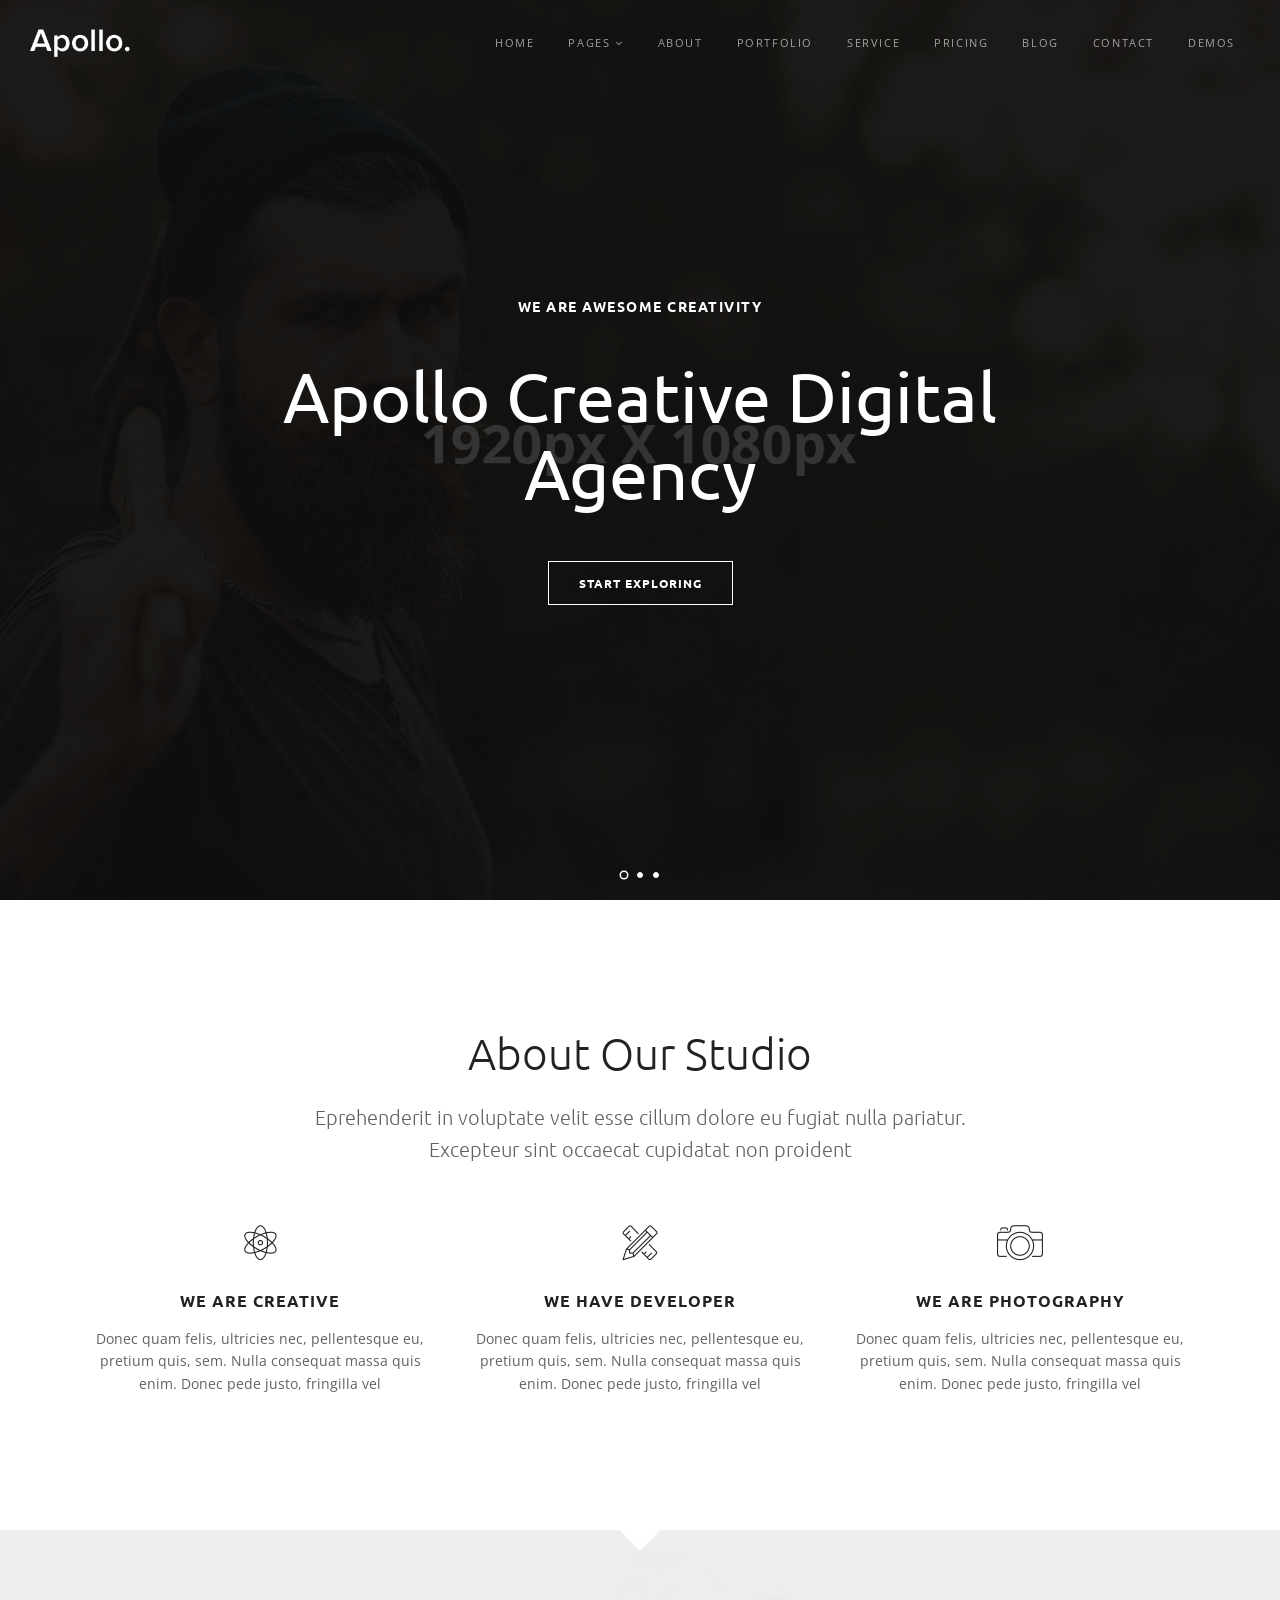
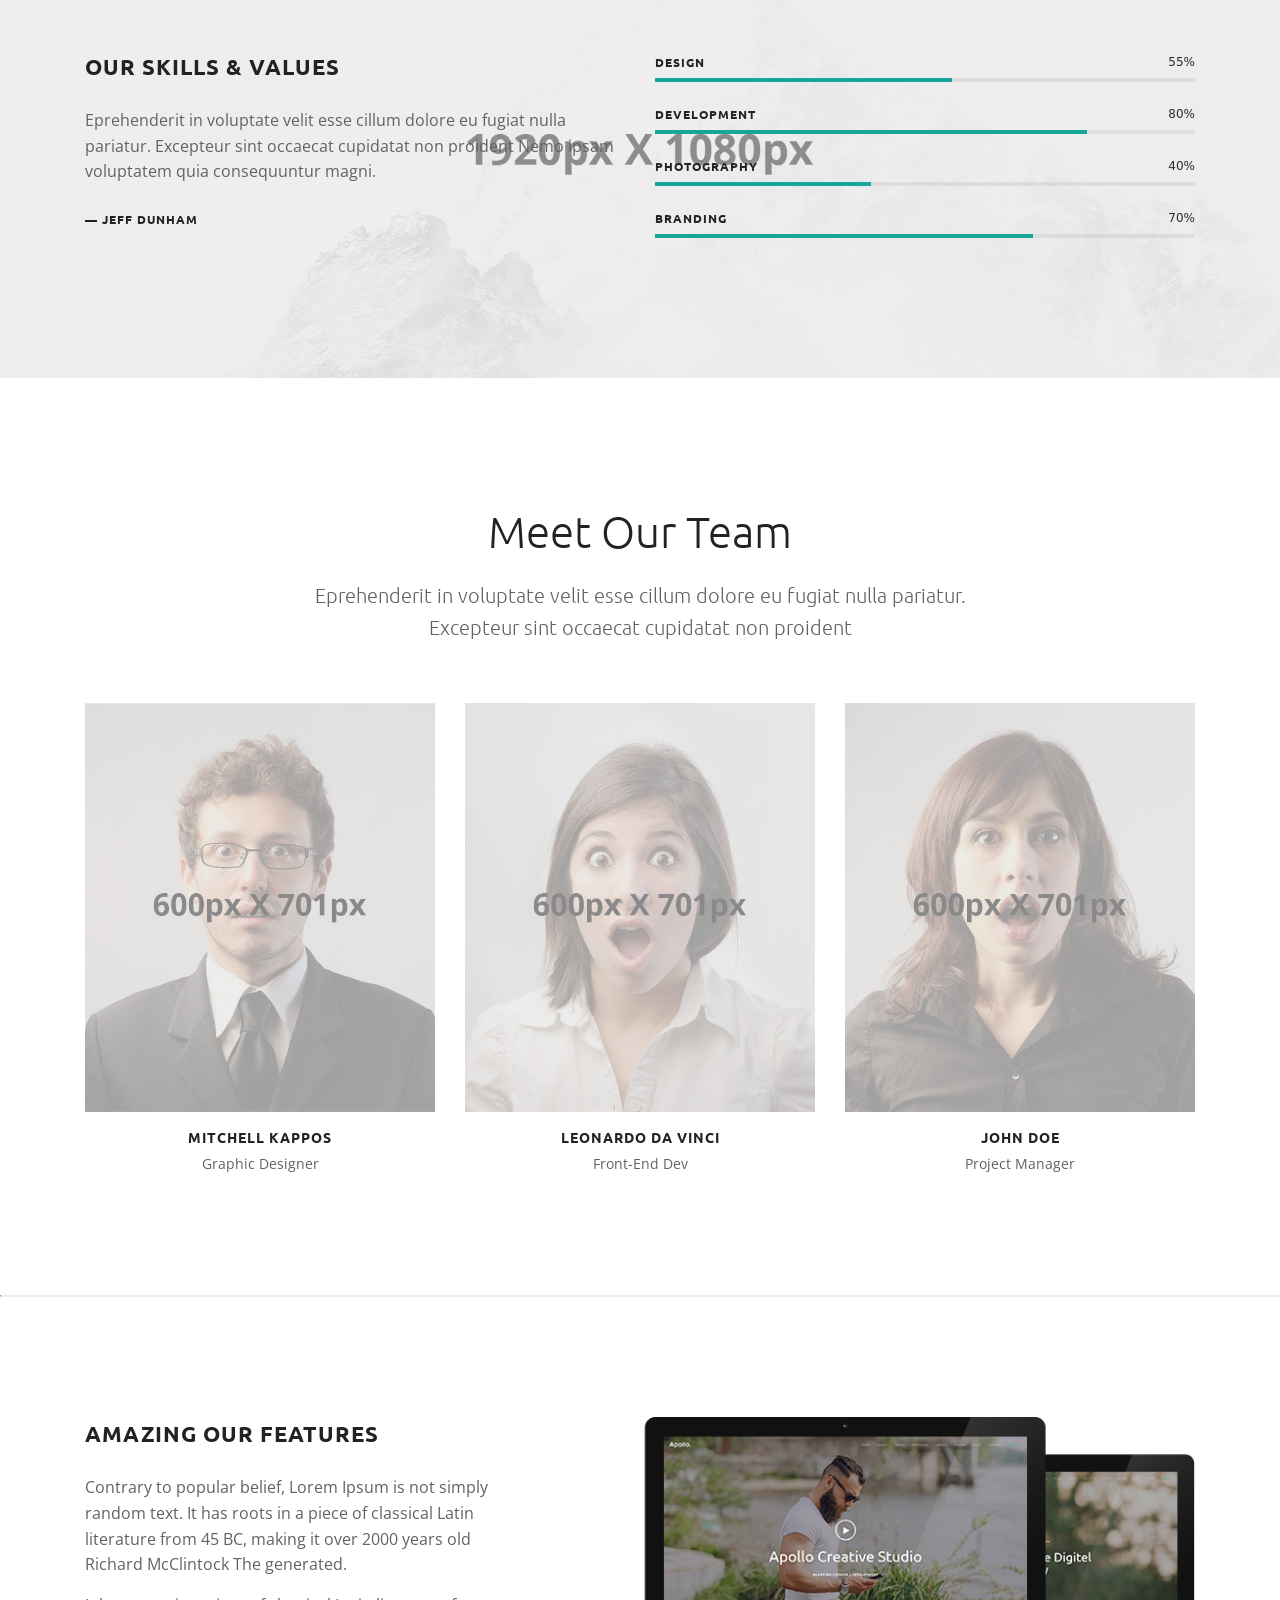
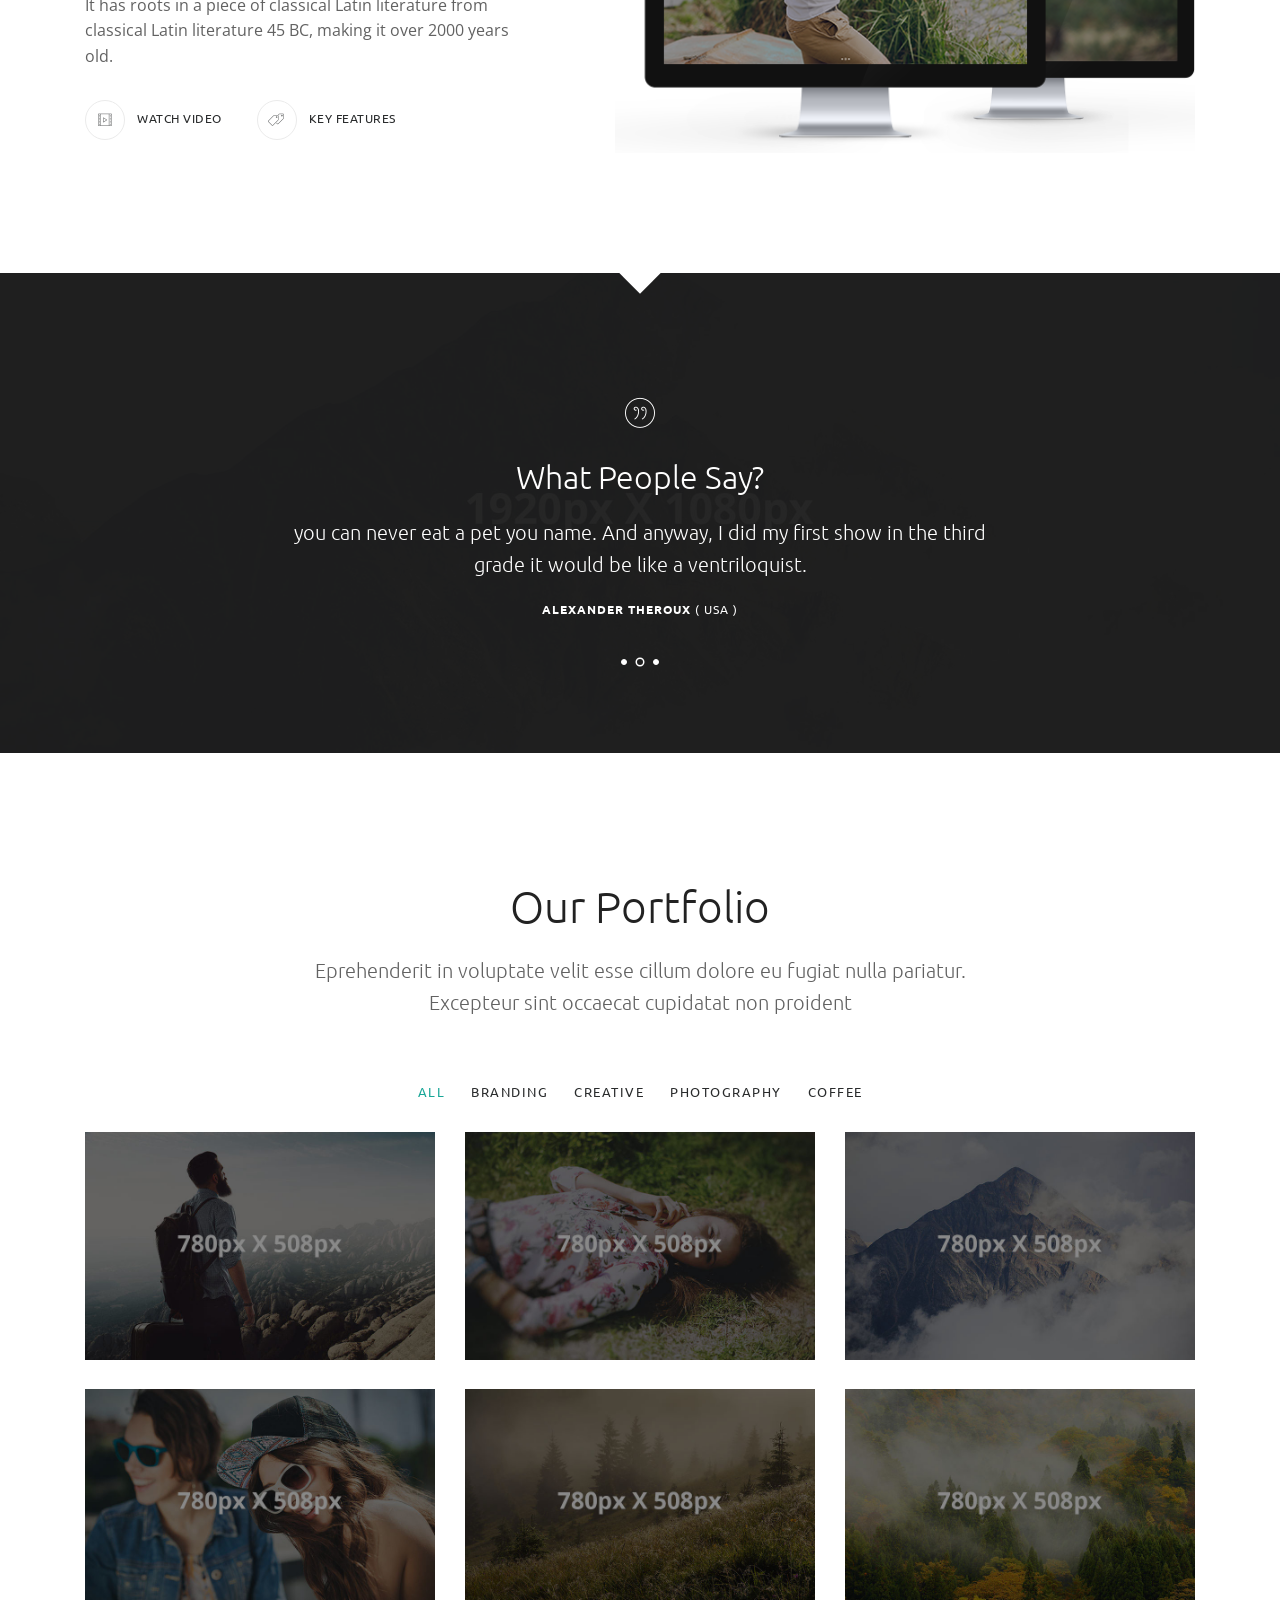
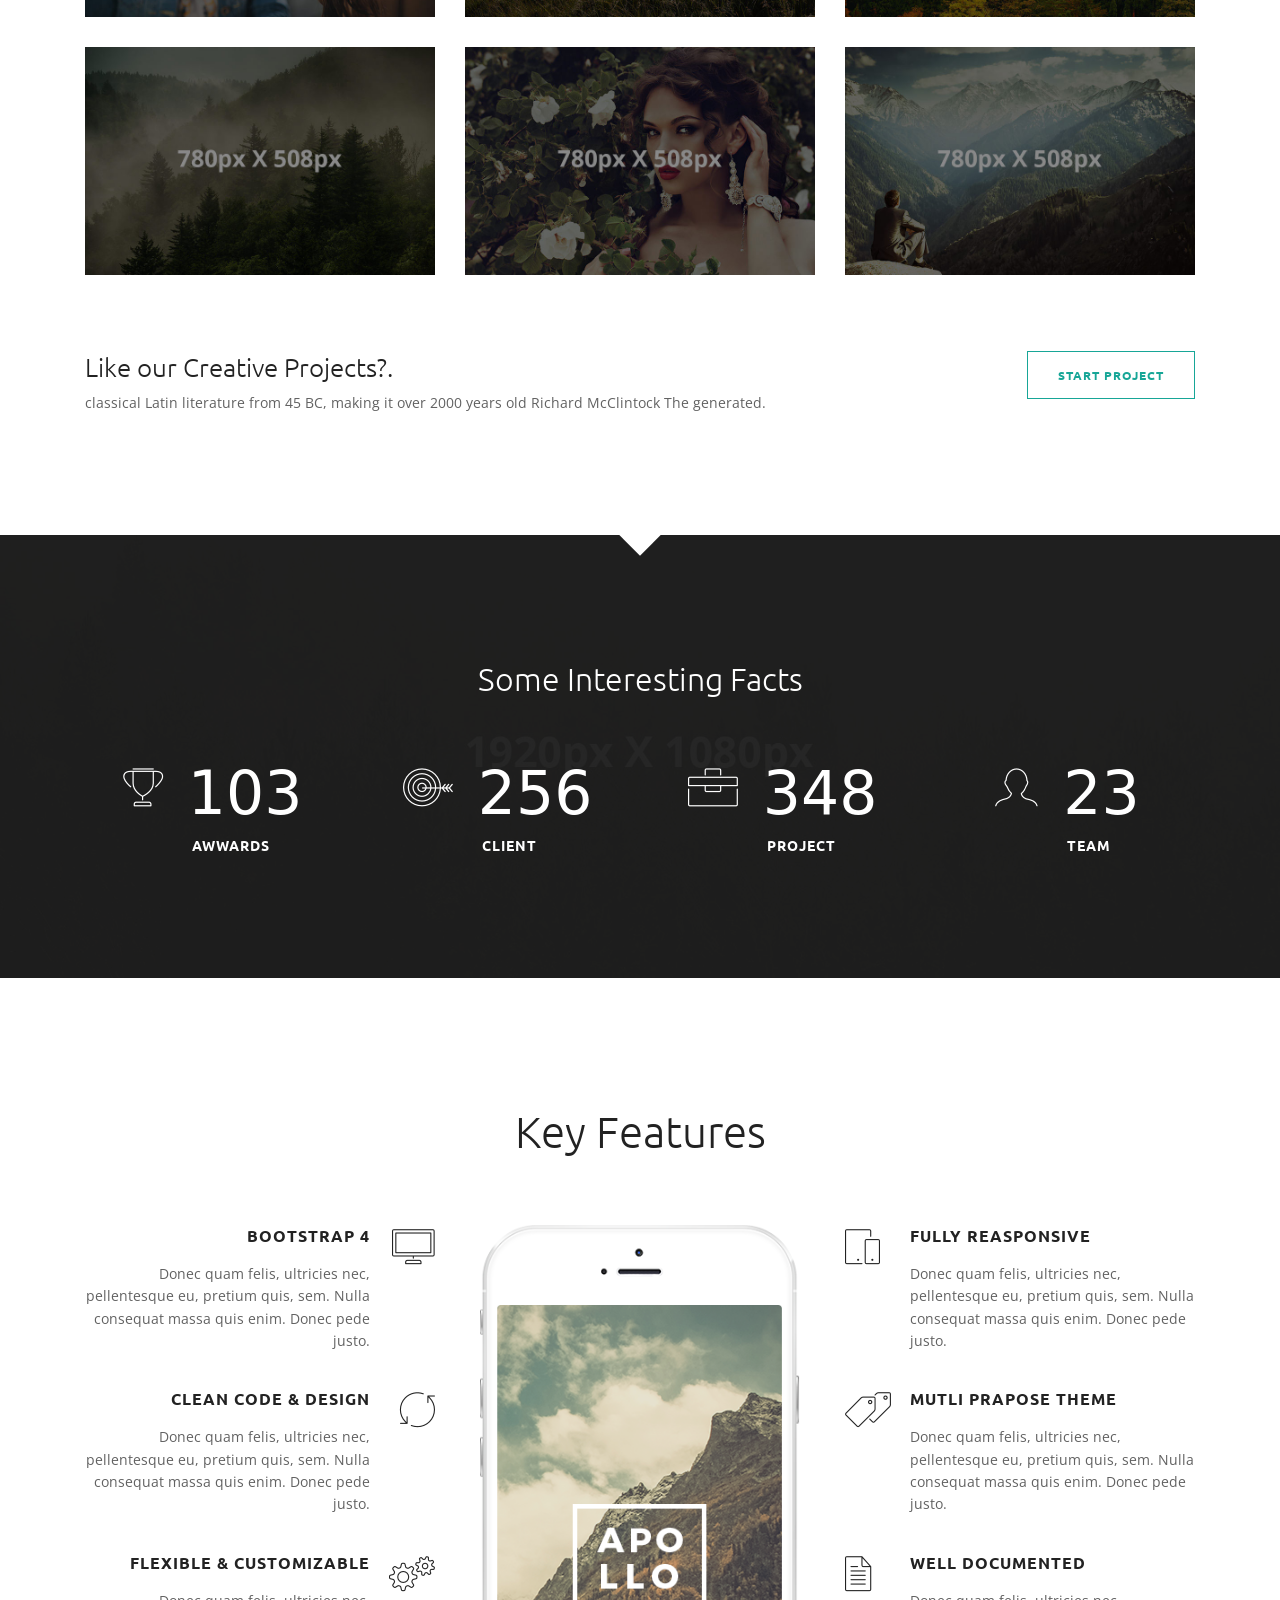
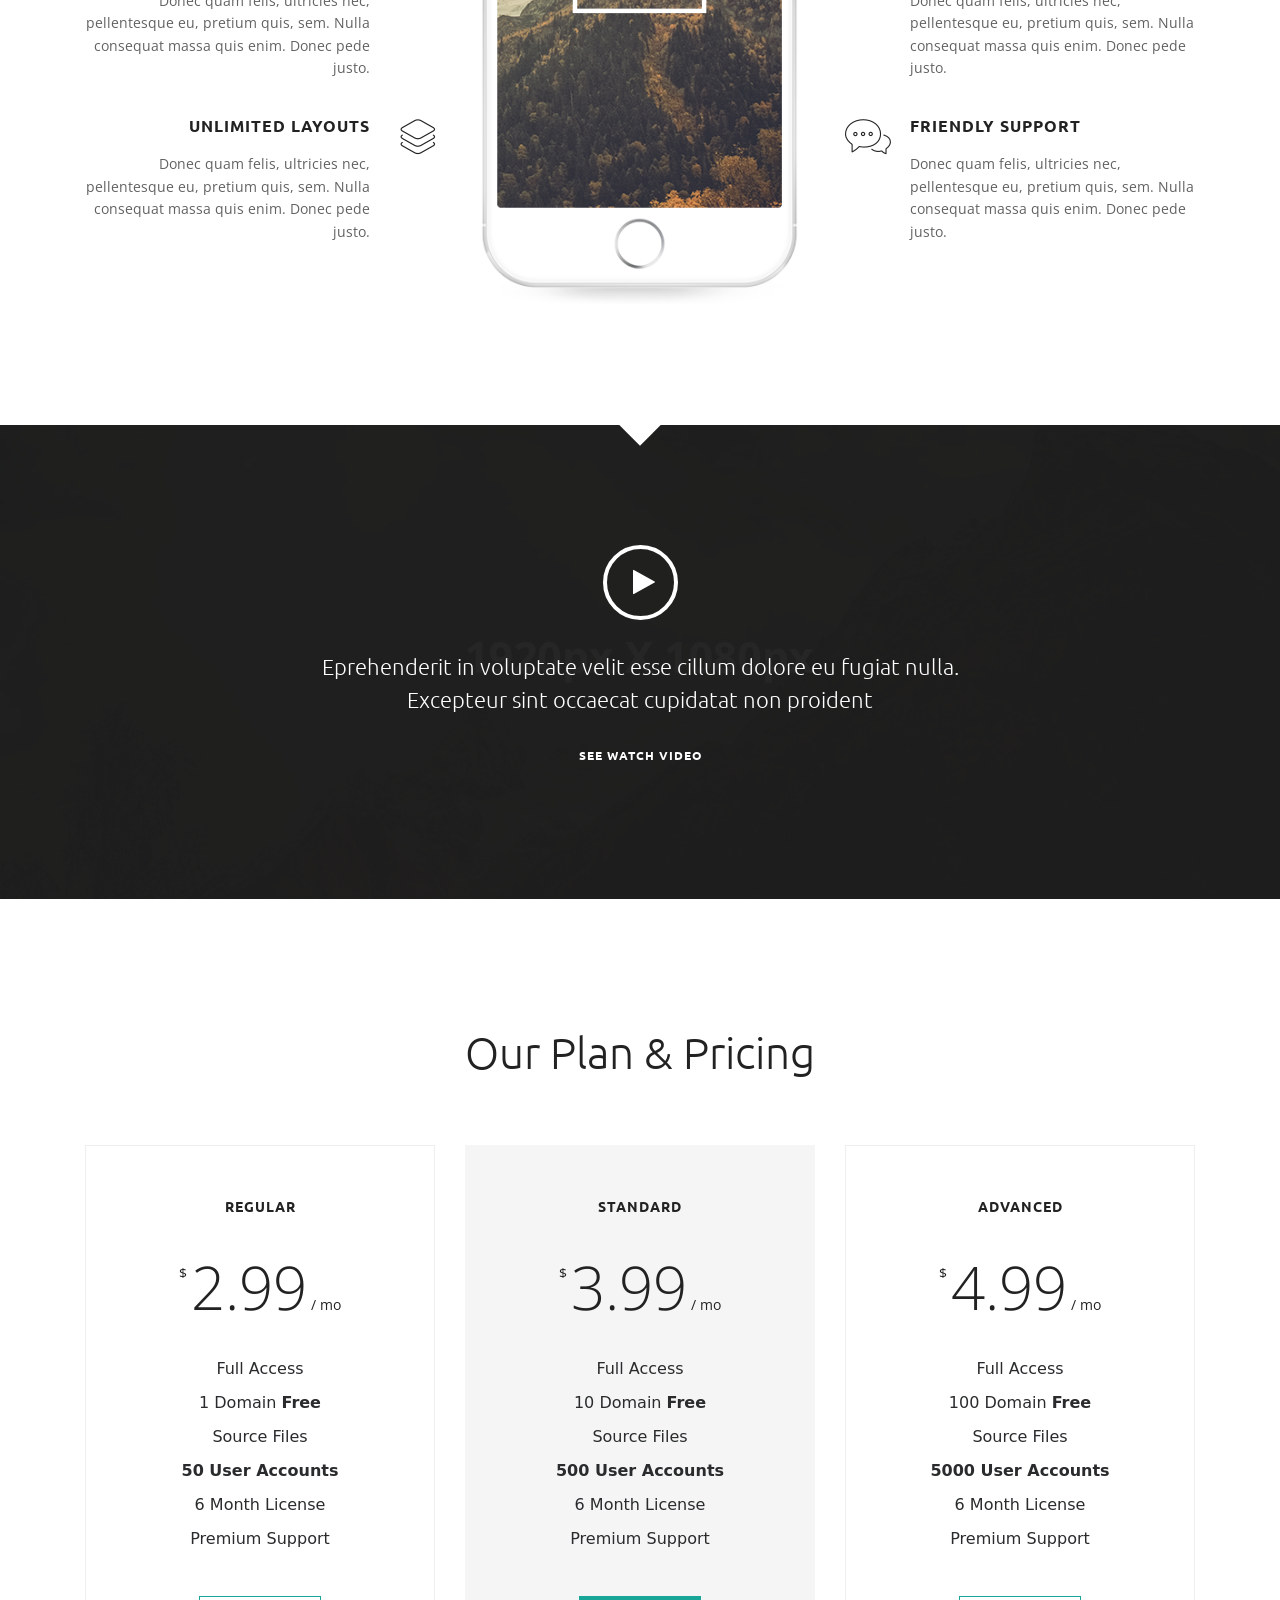
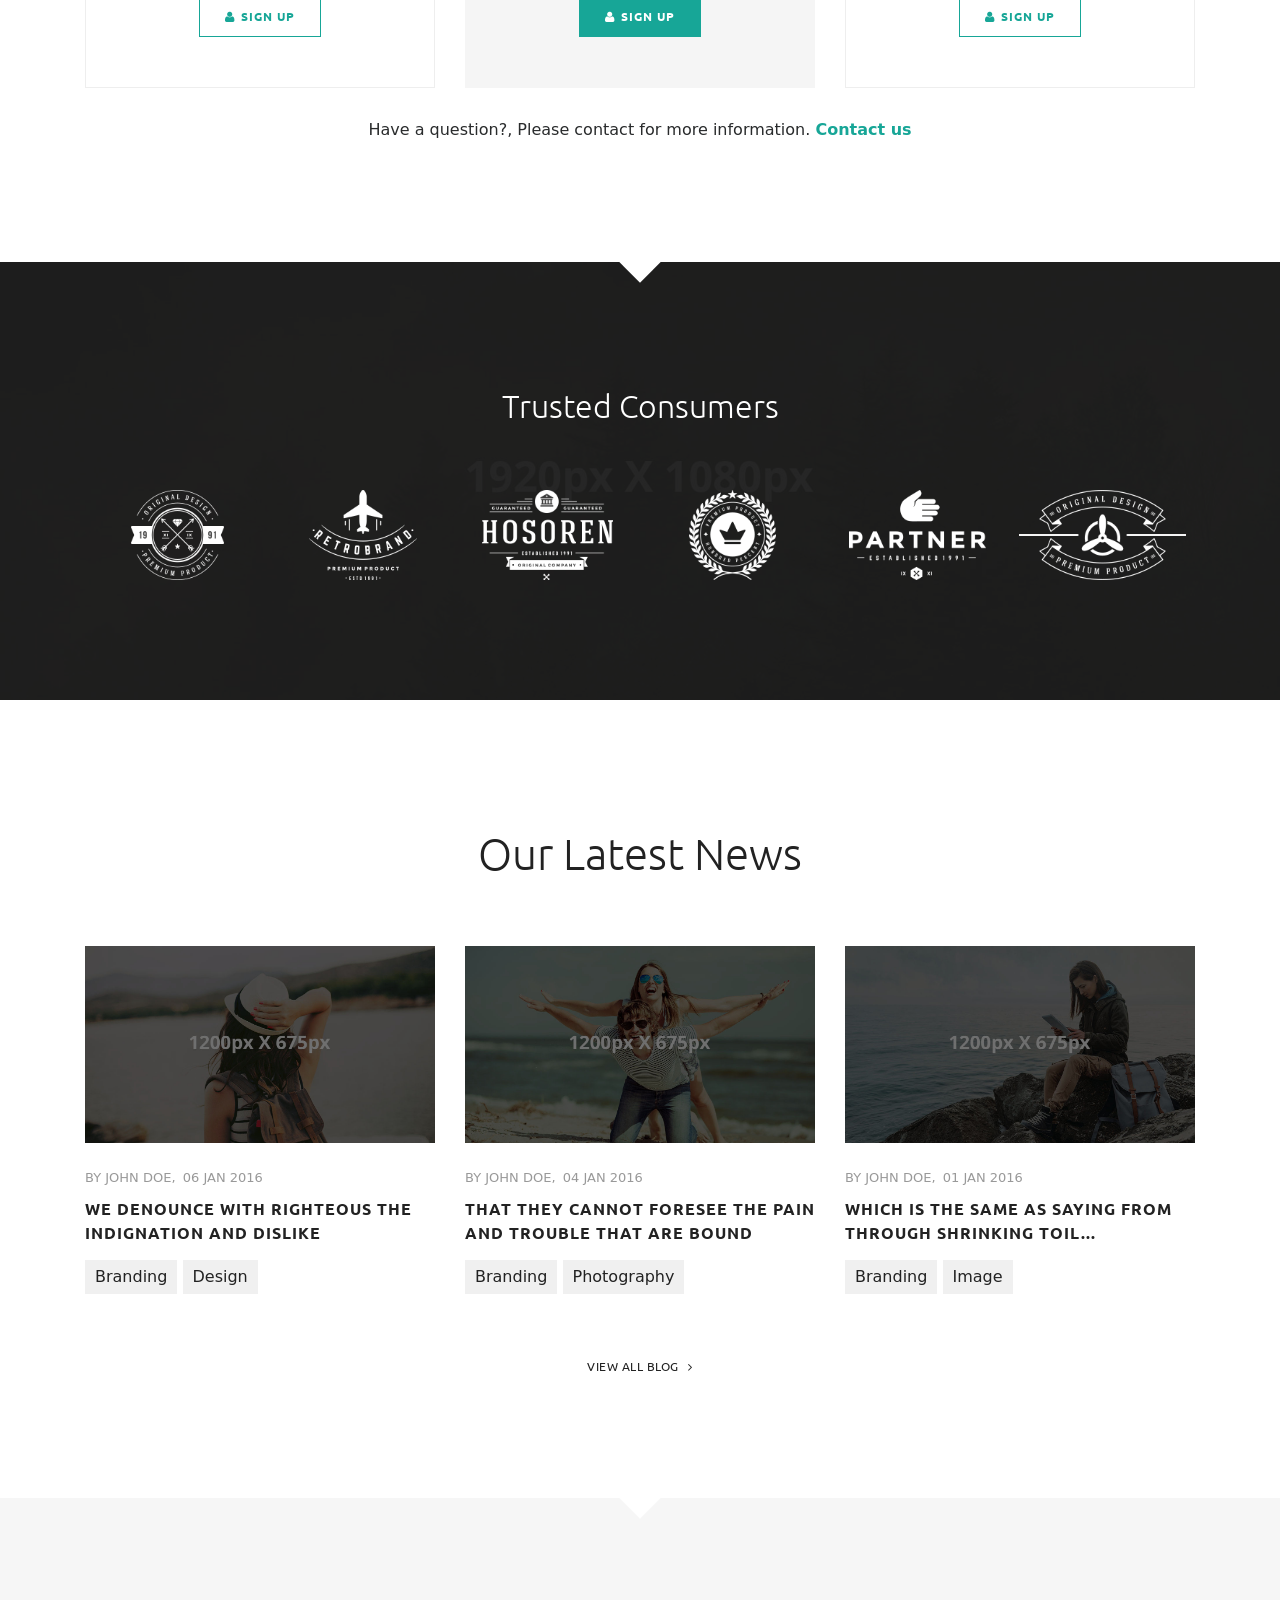
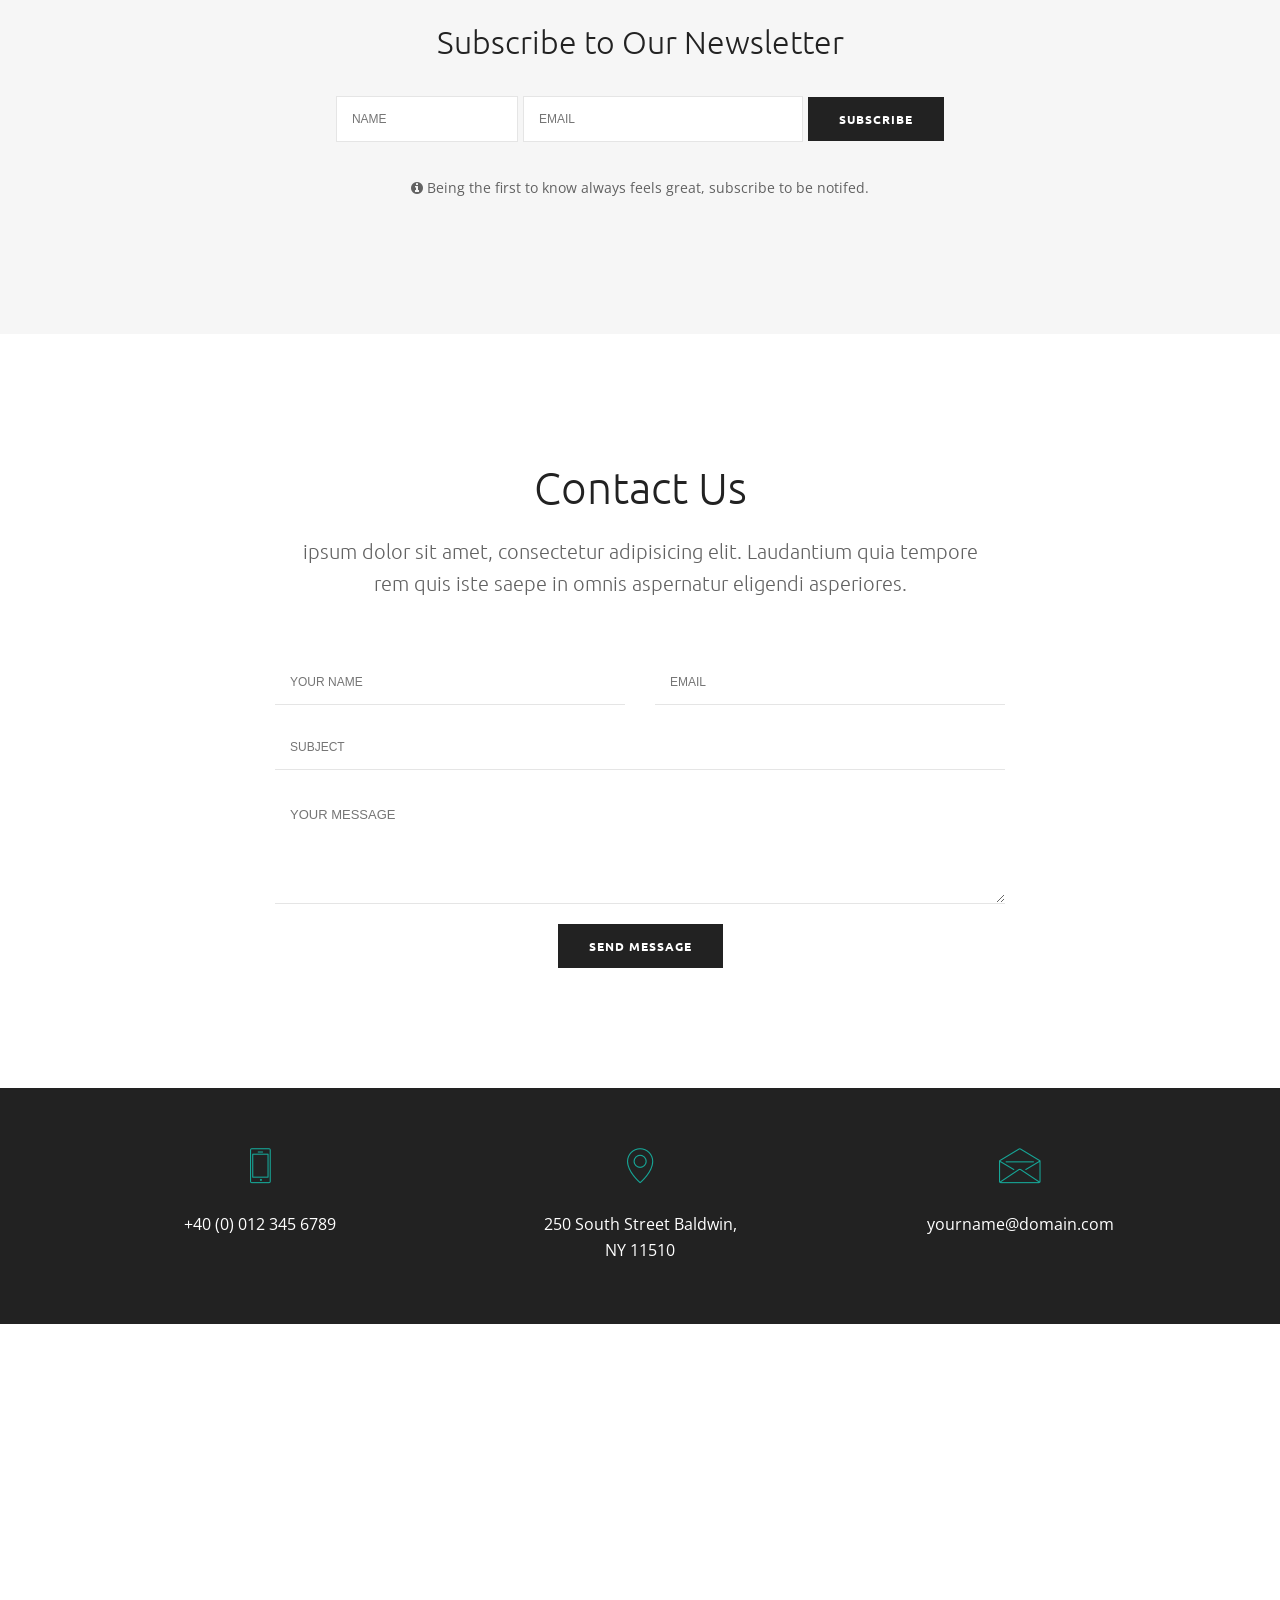
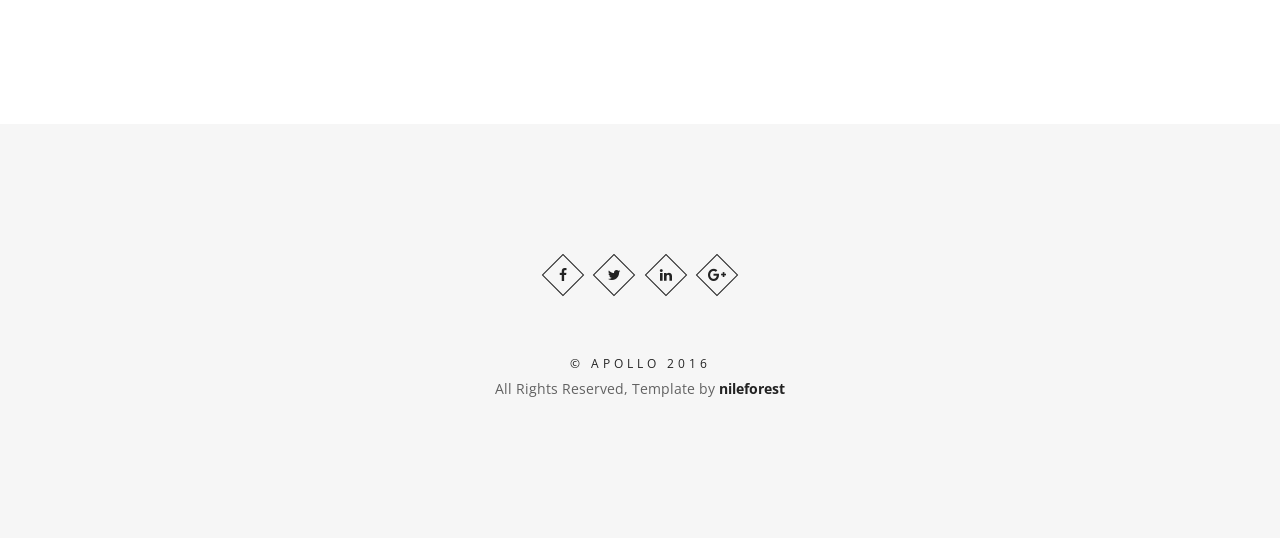
==== HTML/index.html @ c87b343c "adding web portfolio files" ====
﻿<!DOCTYPE html>

<html lang="en">
<head>
    <meta charset="utf-8" />
    <title>Apollo - Multiprapose Onepage Template</title>
    <meta name="description" content="" />
    <meta name="keywords" content="creative, portfolio, agency, template, theme, designed, html5, html, css3, responsive, apollo, onepage" />
    <meta name="author" content="nileforest">
    <meta name="viewport" content="width=device-width, initial-scale=1.0, maximum-scale=1.0" />
    <!--[if IE]><meta http-equiv='X-UA-Compatible' content='IE=edge,chrome=1'><![endif]-->

    <!-- Favicone Icon -->
    <link rel="shortcut icon" type="image/x-icon" href="img/favicon.ico" />
    <link rel="icon" type="image/png" href="img/favicon.png" />
    <link rel="apple-touch-icon" href="img/favicon.png" />

    <!-- Css -->
    <link href="css/style.css" rel="stylesheet" type="text/css" />
    <link href="css/bootstrap.css" rel="stylesheet" type="text/css" />
    <link href="css/plugins/animate.css" rel="stylesheet" type="text/css" />
</head>
<body class="wow-animate">

    <!-- Site preloader -->
    <section id="preloader">
        <div class="site-spinner"></div>
    </section>
    <!-- End Site preloader -->

    <!-- Page Wraper -->
    <div id="page-wraper">

        <!-- Header -->
        <header id="header" class="header">
            <div class="header-inner">

                <!-- Logo -->
                <div class="logo">
                    <a href="index.html">
                        <img class="logo-light" src="img/logo-light.png" alt="Apollo" />
                        <img class="logo-dark" src="img/logo-dark.png" alt="Apollo" />
                    </a>
                </div>
                <!-- End Logo -->

                <!-- Mobile Navbar Icon -->
                <div class="nav-mobile nav-bar-icon">
                    <span></span>
                </div>
                <!-- End Mobile Navbar Icon -->

                <!-- Navbar Navigation -->
                <div class="nav-menu singlepage-nav">
                    <ul class="nav-menu-inner">
                        <li>
                            <a class="current" href="#intro">Home</a>
                        </li>
                        <li>
                            <a class="external menu-has-sub">Pages <i class="fa fa-angle-down"></i></a>
                            <ul class="sub-dropdown dropdown">
                                <li>
                                    <a class="menu-has-sub">Homepage <i class="fa fa-angle-right"></i></a>
                                    <ul class="sub-dropdown">
                                        <li><a class="external" href="index.html">Main</a></li>
                                        <li><a class="external" href="home-agency1.html">Agency 1</a></li>
                                        <li><a class="external" href="home-agency2.html">Agency 2</a></li>
                                        <li><a class="external" href="home-agency3.html">Agency 3</a></li>
                                        <li><a class="external" href="home-personal.html">Personal</a></li>
                                        <li><a class="external" href="home-comming_soon1.html">comming soon 1</a></li>
                                        <li><a class="external" href="home-comming_soon2.html">comming soon 2</a></li>
                                    </ul>
                                </li>
                                <li>
                                    <a class="menu-has-sub">Intro Variation <i class="fa fa-angle-right"></i></a>
                                    <ul class="sub-dropdown">
                                        <li><a class="external" href="index.html">Main</a></li>
                                        <li><a class="external" href="index-static_dark.html">Static Dark</a></li>
                                        <li><a class="external" href="index-static_light.html">Static Light</a></li>
                                        <li><a class="external" href="index-video_bg.html">Video Bg</a></li>
                                        <li><a class="external" href="index-youtube_bg.html">Youtube Bg</a></li>
                                        <li><a class="external" href="index-canvas-pattern.html">Canvas Pattern</a></li>
                                        <li><a class="external" href="index-text_slider.html">Text Slider</a></li>
                                        <li><a class="external" href="index-revolution_slider1.html">Revolution Slider1</a></li>
                                        <li><a class="external" href="index-revolution_slider2.html">Revolution Slider2</a></li>
                                        <li><a class="external" href="index-bg_slideshow.html">Bg Slideshow</a></li>
                                        <li><a class="external" href="index-text_rotator1.html">Text Rotator1</a></li>
                                        <li><a class="external" href="index-text_rotator2.html">Text Rotator2</a></li>
                                    </ul>
                                </li>
                                <li>
                                    <a class="menu-has-sub">Header Variation <i class="fa fa-angle-right"></i></a>
                                    <ul class="sub-dropdown">
                                        <li><a class="external" href="index.html">Default</a></li>
                                        <li><a class="external" href="header-dark.html">Header Dark</a></li>
                                        <li><a class="external" href="header-light.html">Header light</a></li>
                                        <li><a class="external" href="header-dark_light.html">Header Dark Light</a></li>
                                        <li><a class="external" href="header-overlay_menu.html">Header Overlay</a></li>
                                    </ul>
                                </li>
                                <li>
                                    <a class="menu-has-sub">Extra Page<i class="fa fa-angle-right"></i></a>
                                    <ul class="sub-dropdown">
                                        <li><a class="external" href="page-about1.html">About Us</a></li>
                                        <li><a class="external" href="page-about2.html">About Us 2</a></li>
                                        <li><a class="external" href="page-service1.html">Service</a></li>
                                        <li><a class="external" href="page-service2.html">Service 2</a></li>
                                        <li><a class="external" href="page-contact1.html">Contact Us</a></li>
                                        <li><a class="external" href="page-contact2.html">Contact Us 2</a></li>
                                        <li><a class="external" href="page-portfolio_grid.html">Portfolio Grid</a></li>
                                        <li><a class="external" href="page-portfolio_masonry.html">Portfolio Masonry</a></li>
                                        <li><a class="external" href="page-portfolio_single1.html">Portfolio Single 1</a></li>
                                        <li><a class="external" href="page-portfolio_single2.html">Portfolio Single 2</a></li>
                                        <li><a class="external" href="page-blog.html">Blog</a></li>
                                        <li><a class="external" href="page-blog_single.html">Blog Single</a></li>
                                        <li><a class="external" href="page-faq.html">Faq</a></li>
                                        <li><a class="external" href="page-error404.html">Error 404</a></li>
                                        <li><a class="external" href="page-all_slider.html">Slider</a></li>
                                    </ul>
                                </li>
                                <li><a class="external" href="#">Buy Template</a></li>
                            </ul>
                        </li>
                        <li>
                            <a href="#about">About</a>
                        </li>
                        <li>
                            <a href="#portfolio">Portfolio</a>
                        </li>
                        <li>
                            <a href="#service">Service</a>
                        </li>
                        <li>
                            <a href="#pricing">Pricing</a>
                        </li>
                        <li>
                            <a href="#blog">Blog</a>
                        </li>
                        <li>
                            <a href="#contact-us">Contact</a>
                        </li>

                        <li>
                            <a class="external" href="demo.html" target="_blank">Demos</a>
                        </li>
                    </ul>
                </div>
                <!-- End Navbar Navigation -->

            </div>
        </header>
        <!-- End Header -->

        <!-- Intro -->
        <section id="intro" class="intro black-bg">
            <!-- Slider -->
            <div class="fullscreen-slider owl-carousel white owl-theme-1">

                <div class="item">
                    <div class="slide-bg-image overlay-dark40 dark-bg parallax parallax-section" data-background-img="img/full/01.jpg">
                        <div class="js-fullscreen-height container">
                            <div class="intro-content">
                                <div class="intro-content-inner">
                                    <h5 class="alt-title intro-sub-title">We Are awesome Creativity</h5>
                                    <h1 class="intro-title mb-50">Apollo Creative Digital<br>
                                        Agency</h1>
                                    <a class="btn btn-white-outline btn-lg scroll-down" href="#portfolio">Start Exploring</a>
                                </div>
                            </div>
                        </div>
                    </div>
                </div>

                <div class="item">
                    <div class="slide-bg-image overlay-dark40 dark-bg parallax parallax-section" data-background-img="img/full/03.jpg">
                        <div class="js-fullscreen-height container">
                            <div class="intro-content">
                                <div class="intro-content-inner">
                                    <div class="intro-play-icon">
                                        <a class="video-popup" href="https://vimeo.com/81336102">
                                            <span class="play-icon-lg">
                                                <i class="fa fa-play"></i>
                                            </span>
                                        </a>
                                    </div>
                                    <h1 class="intro-title mb-40">Apollo Creative Studio</h1>
                                    <h5 class="alt-title intro-sub-title">Branding / Design / Development</h5>
                                </div>
                            </div>
                        </div>
                    </div>
                </div>

                <div class="item">
                    <div class="slide-bg-image overlay-dark40 dark-bg parallax parallax-section" data-background-img="img/full/02.jpg">
                        <div class="js-fullscreen-height container">
                            <div class="intro-content">
                                <div class="intro-content-inner">
                                    <h5 class="alt-title intro-sub-title mb-0">just a place for creative Design</h5>
                                    <h1 class="intro-title">Flexible & Customizable</h1>
                                    <h5 class="alt-title intro-sub-title">We do love the design & Photography</h5>
                                </div>
                            </div>
                        </div>
                    </div>
                </div>

            </div>
            <!-- End Slider -->
        </section>
        <!-- End Intro -->

        <!-- About Section -->
        <section id="about" class="section-padding">
            <div class="container text-center mb-60">
                <h1>About Our Studio</h1>
                <p class="lead-lg max-width-700">Eprehenderit in voluptate velit esse cillum dolore eu fugiat nulla pariatur. Excepteur sint occaecat cupidatat non proident</p>
            </div>
            <div class="container text-center">
                <div class="row">
                    <div class="col-md-4 content-box mb-sm-45">
                        <div class="alt-icon-top icon-gray">
                            <i class="icon-genius"></i>
                        </div>
                        <h4 class="alt-title">We are Creative</h4>
                        <p>Donec quam felis, ultricies nec, pellentesque eu, pretium quis, sem. Nulla consequat massa quis enim. Donec pede justo, fringilla vel</p>
                    </div>
                    <div class="col-md-4 content-box mb-sm-45">
                        <div class="alt-icon-top icon-gray">
                            <i class="icon-tools"></i>
                        </div>
                        <h4 class="alt-title">We have Developer</h4>
                        <p>Donec quam felis, ultricies nec, pellentesque eu, pretium quis, sem. Nulla consequat massa quis enim. Donec pede justo, fringilla vel</p>
                    </div>
                    <div class="col-md-4 content-box">
                        <div class="alt-icon-top icon-gray">
                            <i class="icon-camera"></i>
                        </div>
                        <h4 class="alt-title">we are photography</h4>
                        <p>Donec quam felis, ultricies nec, pellentesque eu, pretium quis, sem. Nulla consequat massa quis enim. Donec pede justo, fringilla vel</p>
                    </div>
                </div>
            </div>
        </section>
        <!-- End About Section -->

        <!-- Skills Section -->
        <section id="skills" class="section-padding pos-section gray-bg bg-image overlay-light" data-stellar-background-ratio="0.4" data-background-img="img/full/16.jpg">
            <!-- page triangle shape -->
            <div class="page-triangle white-bg"></div>
            <!-- End page triangle shape -->
            <div class="container">
                <div class="row">
                    <div class="col-md-6">
                        <h1 class="alt-title">Our Skills &amp; Values</h1>
                        <p class="large">Eprehenderit in voluptate velit esse cillum dolore eu fugiat nulla pariatur. Excepteur sint occaecat cupidatat non proident Nemo ipsam voluptatem quia consequuntur magni.</p>
                        <h6 class="quote-author alt-title mt-25">— Jeff Dunham </h6>
                    </div>
                    <div class="col-md-6">
                        <div data-percent="55%" class="skillbar">
                            <h6 class="skillbar-title alt-title">Design</h6>
                            <div class="skill-bar-percent">55%</div>
                            <div class="skillbar-bar">
                                <div class="skillbar-bar-child"></div>
                            </div>
                        </div>
                        <div data-percent="80%" class="skillbar">
                            <h6 class="skillbar-title alt-title">Development</h6>
                            <div class="skill-bar-percent">80%</div>
                            <div class="skillbar-bar">
                                <div class="skillbar-bar-child"></div>
                            </div>
                        </div>
                        <div data-percent="40%" class="skillbar">
                            <h6 class="skillbar-title alt-title">Photography</h6>
                            <div class="skill-bar-percent">40%</div>
                            <div class="skillbar-bar">
                                <div class="skillbar-bar-child"></div>
                            </div>
                        </div>
                        <div data-percent="70%" class="skillbar">
                            <h6 class="skillbar-title alt-title">Branding</h6>
                            <div class="skill-bar-percent">70%</div>
                            <div class="skillbar-bar">
                                <div class="skillbar-bar-child"></div>
                            </div>
                        </div>
                    </div>
                </div>
            </div>
        </section>
        <!-- End Skills Section -->

        <!-- Team Section -->
        <section id="team" class="section-padding">
            <div class="container text-center">
                <h1>Meet Our Team</h1>
                <p class="lead-lg max-width-700 mb-60">Eprehenderit in voluptate velit esse cillum dolore eu fugiat nulla pariatur. Excepteur sint occaecat cupidatat non proident</p>
            </div>
            <div class="container">
                <div class="rows">


                    <!--Team Carousel -->
                    <div class="owl-carousel team-carousel nf-carousel-theme">

                        <div class="item wow fadeInUp">
                            <div class="team-item">
                                <div class="team-item-img">
                                    <img src="img/team/01.jpg" alt="" />
                                    <div class="team-item-detail">
                                        <div class="team-item-detail-inner light-color">
                                            <ul class="social">
                                                <li><a href="https://www.facebook.com/" target="_blank"><i class="fa fa-facebook"></i></a></li>
                                                <li><a href="https://www.twitter.com/" target="_blank"><i class="fa fa-twitter"></i></a></li>
                                                <li><a href="https://www.dribbble.com/" target="_blank"><i class="fa fa-dribbble"></i></a></li>
                                                <li><a href="https://www.linkedin.com/" target="_blank"><i class="fa fa-linkedin"></i></a></li>
                                            </ul>
                                        </div>
                                    </div>
                                </div>
                                <div class="team-item-info">
                                    <h5 class="alt-title">Mitchell KAPPOS</h5>
                                    <p class="">Graphic Designer</p>
                                </div>
                            </div>
                        </div>

                        <div class="item wow fadeInUp" data-wow-delay="0.1s">
                            <div class="team-item">
                                <div class="team-item-img">
                                    <img src="img/team/02.jpg" alt="" />
                                    <div class="team-item-detail">
                                        <div class="team-item-detail-inner light-color">
                                            <ul class="social">
                                                <li><a href="https://www.facebook.com/" target="_blank"><i class="fa fa-facebook"></i></a></li>
                                                <li><a href="https://www.twitter.com/" target="_blank"><i class="fa fa-twitter"></i></a></li>
                                                <li><a href="https://www.dribbble.com/" target="_blank"><i class="fa fa-dribbble"></i></a></li>
                                                <li><a href="https://www.linkedin.com/" target="_blank"><i class="fa fa-linkedin"></i></a></li>
                                            </ul>
                                        </div>
                                    </div>
                                </div>
                                <div class="team-item-info">
                                    <h5 class="alt-title">Leonardo da Vinci</h5>
                                    <p class="">Front-End Dev</p>
                                </div>
                            </div>
                        </div>

                        <div class="item wow fadeInUp" data-wow-delay="0.2s">
                            <div class="team-item">
                                <div class="team-item-img">
                                    <img src="img/team/03.jpg" alt="" />
                                    <div class="team-item-detail">
                                        <div class="team-item-detail-inner light-color">
                                            <ul class="social">
                                                <li><a href="https://www.facebook.com/" target="_blank"><i class="fa fa-facebook"></i></a></li>
                                                <li><a href="https://www.twitter.com/" target="_blank"><i class="fa fa-twitter"></i></a></li>
                                                <li><a href="https://www.dribbble.com/" target="_blank"><i class="fa fa-dribbble"></i></a></li>
                                                <li><a href="https://www.linkedin.com/" target="_blank"><i class="fa fa-linkedin"></i></a></li>
                                            </ul>
                                        </div>
                                    </div>
                                </div>
                                <div class="team-item-info">
                                    <h5 class="alt-title">John Doe</h5>
                                    <p class="">Project Manager</p>
                                </div>
                            </div>
                        </div>

                        <div class="item">
                            <div class="team-item">
                                <div class="team-item-img">
                                    <img src="img/team/04.jpg" alt="" />
                                    <div class="team-item-detail">
                                        <div class="team-item-detail-inner light-color">
                                            <ul class="social">
                                                <li><a href="https://www.facebook.com/" target="_blank"><i class="fa fa-facebook"></i></a></li>
                                                <li><a href="https://www.twitter.com/" target="_blank"><i class="fa fa-twitter"></i></a></li>
                                                <li><a href="https://www.dribbble.com/" target="_blank"><i class="fa fa-dribbble"></i></a></li>
                                                <li><a href="https://www.linkedin.com/" target="_blank"><i class="fa fa-linkedin"></i></a></li>
                                            </ul>
                                        </div>
                                    </div>
                                </div>
                                <div class="team-item-info">
                                    <h5 class="alt-title">Michael Lee</h5>
                                    <p>Web Developer</p>
                                </div>
                            </div>
                        </div>

                        <div class="item">
                            <div class="team-item">
                                <div class="team-item-img">
                                    <img src="img/team/05.jpg" alt="" />
                                    <div class="team-item-detail">
                                        <div class="team-item-detail-inner light-color">
                                            <ul class="social">
                                                <li><a href="https://www.facebook.com/" target="_blank"><i class="fa fa-facebook"></i></a></li>
                                                <li><a href="https://www.twitter.com/" target="_blank"><i class="fa fa-twitter"></i></a></li>
                                                <li><a href="https://www.dribbble.com/" target="_blank"><i class="fa fa-dribbble"></i></a></li>
                                                <li><a href="https://www.linkedin.com/" target="_blank"><i class="fa fa-linkedin"></i></a></li>
                                            </ul>
                                        </div>
                                    </div>
                                </div>
                                <div class="team-item-info">
                                    <h5 class="alt-title">Mitchell KAPPOS</h5>
                                    <p class="">Graphic Designer</p>
                                </div>
                            </div>
                        </div>

                        <div class="item">
                            <div class="team-item">
                                <div class="team-item-img">
                                    <img src="img/team/06.jpg" alt="" />
                                    <div class="team-item-detail">
                                        <div class="team-item-detail-inner light-color">
                                            <ul class="social">
                                                <li><a href="https://www.facebook.com/" target="_blank"><i class="fa fa-facebook"></i></a></li>
                                                <li><a href="https://www.twitter.com/" target="_blank"><i class="fa fa-twitter"></i></a></li>
                                                <li><a href="https://www.dribbble.com/" target="_blank"><i class="fa fa-dribbble"></i></a></li>
                                                <li><a href="https://www.linkedin.com/" target="_blank"><i class="fa fa-linkedin"></i></a></li>
                                            </ul>
                                        </div>
                                    </div>
                                </div>
                                <div class="team-item-info">
                                    <h5 class="alt-title">Leonardo da Vinci</h5>
                                    <p class="">Front-End Dev</p>
                                </div>
                            </div>
                        </div>

                    </div>
                    <!--End Team Carousel --->

                </div>
            </div>
        </section>
        <!-- End Team Section -->

        <hr />

        <!-- Features Section -->
        <section id="features" class="section-padding">

            <div class="container">
                <div class="row">
                    <div class="col-md-5 mb-sm-30">
                        <h1 class="alt-title">Amazing Our Features</h1>
                        <p class="large">Contrary to popular belief, Lorem Ipsum is not simply random text. It has roots in a piece of classical Latin literature from 45 BC, making it over 2000 years old Richard McClintock The generated.</p>
                        <p class="large">It has roots in a piece of classical Latin literature from classical Latin literature 45 BC, making it over 2000 years old.</p>
                        <div class="mt-30">
                            <a class="link features-block-link"><i class="icon icon-video features-block-link-icon"></i>WATCH VIDEO</a>
                            <a class="link features-block-link"><i class="icon icon-pricetags features-block-link-icon"></i>Key Features</a>
                        </div>
                    </div>
                    <div class="col-md-7 text-right wow fadeInUp">
                        <img src="img/mockup/mockup02.png" style="max-width: 580px; width: 100%;" alt="" />
                    </div>

                </div>
            </div>



        </section>
        <!-- Features Section -->

        <!-- Testimonials Section -->
        <section id="testimonials" class="section-padding bg-image dark-bg pos-section overlay-dark" data-stellar-background-ratio="0.4" data-background-img="img/full/15.jpg">
            <!-- page triangle shape -->
            <div class="page-triangle white-bg"></div>
            <!-- End page triangle shape -->
            <div class="container">
                <div class="owl-carousel testimonial-carousel nf-carousel-theme white">
                    <div class="item">
                        <div class="testimonial text-center max-width-700">
                            <div class="page-icon-sm"><i class="icon-quote"></i></div>
                            <h2>What People Say?</h2>
                            <p class="lead-lg">I got a dummy for Christmas and started teaching myself. I got books and records and sat in front of the practising.</p>
                            <h6 class="quote-author alt-title">Jeff Dunham <span class="text-regular">( Appel Studio )</span></h6>
                        </div>
                    </div>
                    <div class="item">
                        <div class="testimonial text-center max-width-700">
                            <div class="page-icon-sm"><i class="icon-quote"></i></div>
                            <h2>What People Say?</h2>
                            <p class="lead-lg">you can never eat a pet you name. And anyway, I did my first show in the third grade it would be like a ventriloquist.</p>
                            <h6 class="quote-author alt-title">Alexander Theroux <span class="text-regular">( USA )</span></h6>
                        </div>
                    </div>
                    <div class="item">
                        <div class="testimonial text-center max-width-700">
                            <div class="page-icon-sm"><i class="icon-quote"></i></div>
                            <h2>What People Say?</h2>
                            <p class="lead-lg">We're not leaving here without Buster, man. Leave no crash-test dummy Text all the Rotate Simply behind!</p>
                            <h6 class="quote-author alt-title">Adam Savage <span class="text-regular">( Artist )</span></h6>
                        </div>
                    </div>
                </div>
            </div>
        </section>
        <!-- End Testimonials Section -->

        <!-- Portfolio Section -->
        <section id="portfolio" class="section-padding">
            <div class="container text-center">
                <h1>Our Portfolio</h1>
                <p class="lead-lg max-width-700 mb-60">Eprehenderit in voluptate velit esse cillum dolore eu fugiat nulla pariatur. Excepteur sint occaecat cupidatat non proident</p>
            </div>

            <!-- Portfolio -->
            <div class="container">
                <ul class="portfolio-filter categories-filter">
                    <li><a data-filter="*" class="categories active">All</a></li>
                    <li><a data-filter=".branding" class="categories">Branding</a></li>
                    <li><a data-filter=".creative" class="categories">Creative</a></li>
                    <li><a data-filter=".photography" class="categories">Photography</a></li>
                    <li><a data-filter=".coffee" class="categories">coffee</a></li>
                </ul>

                <div class="rows portfolio-grid gallery-popup">

                    <!-- Portfolio Item -->
                    <div class="portfolio-item photography creative">
                        <div class="portfolio-box">
                            <a class="porfolio-popup gallery-popup-link" href="img/portfolio/large/01.jpg" title="Portfolio Image 01">
                                <div class="portfolio-image-wrap">
                                    <img src="img/portfolio/thumb/01.jpg" alt="" />
                                </div>
                                <div class="portfolio-caption-mask">
                                    <div class="portfolio-caption-text">
                                        <div class="portfolio-caption-tb-cell">
                                            <h5 class="alt-title">Simple Portfolio Title</h5>
                                            <p>Landscape</p>
                                        </div>
                                    </div>
                                </div>
                            </a>
                        </div>
                    </div>
                    <!-- End Portfolio Item -->

                    <!-- Portfolio Item -->
                    <div class="portfolio-item branding photography coffee">
                        <div class="portfolio-box">
                            <a class="porfolio-popup gallery-popup-link" href="img/portfolio/large/02.jpg" title="Portfolio Image 02">
                                <div class="portfolio-image-wrap">
                                    <img src="img/portfolio/thumb/02.jpg" alt="" />
                                </div>
                                <div class="portfolio-caption-mask">
                                    <div class="portfolio-caption-text">
                                        <div class="portfolio-caption-tb-cell">
                                            <h5 class="alt-title">Simple Portfolio Title</h5>
                                            <p>People</p>
                                        </div>
                                    </div>
                                </div>
                            </a>
                        </div>
                    </div>
                    <!-- End Portfolio Item -->

                    <!-- Portfolio Item -->
                    <div class="portfolio-item branding creative coffee">
                        <div class="portfolio-box">
                            <a class="porfolio-popup gallery-popup-link" href="img/portfolio/large/03.jpg" title="Portfolio Image 03">
                                <div class="portfolio-image-wrap">
                                    <img src="img/portfolio/thumb/03.jpg" alt="" />
                                </div>
                                <div class="portfolio-caption-mask">
                                    <div class="portfolio-caption-text">
                                        <div class="portfolio-caption-tb-cell">
                                            <h5 class="alt-title">Simple Portfolio Title</h5>
                                            <p>Cloud Hill</p>
                                        </div>
                                    </div>
                                </div>
                            </a>
                        </div>
                    </div>
                    <!-- End Portfolio Item -->

                    <!-- Portfolio Item -->
                    <div class="portfolio-item branding">
                        <div class="portfolio-box">
                            <a class="porfolio-popup gallery-popup-link" href="img/portfolio/large/04.jpg" title="Portfolio Image 04">
                                <div class="portfolio-image-wrap">
                                    <img src="img/portfolio/thumb/04.jpg" alt="" />
                                </div>
                                <div class="portfolio-caption-mask">
                                    <div class="portfolio-caption-text">
                                        <div class="portfolio-caption-tb-cell">
                                            <h5 class="alt-title">Simple Portfolio Title</h5>
                                            <p>people</p>
                                        </div>
                                    </div>
                                </div>
                            </a>
                        </div>
                    </div>
                    <!-- End Portfolio Item -->

                    <!-- Portfolio Item -->
                    <div class="portfolio-item branding photography coffee">
                        <div class="portfolio-box">
                            <a class="porfolio-popup gallery-popup-link" href="img/portfolio/large/05.jpg" title="Portfolio Image 05">
                                <div class="portfolio-image-wrap">
                                    <img src="img/portfolio/thumb/05.jpg" alt="" />
                                </div>
                                <div class="portfolio-caption-mask">
                                    <div class="portfolio-caption-text">
                                        <div class="portfolio-caption-tb-cell">
                                            <h5 class="alt-title">Simple Portfolio Title</h5>
                                            <p>Landscape</p>
                                        </div>
                                    </div>
                                </div>
                            </a>
                        </div>
                    </div>
                    <!-- End Portfolio Item -->

                    <!-- Portfolio Item -->
                    <div class="portfolio-item branding photography">
                        <div class="portfolio-box">
                            <a class="porfolio-popup gallery-popup-link" href="img/portfolio/large/06.jpg" title="Portfolio Image 05">
                                <div class="portfolio-image-wrap">
                                    <img src="img/portfolio/thumb/06.jpg" alt="" />
                                </div>
                                <div class="portfolio-caption-mask">
                                    <div class="portfolio-caption-text">
                                        <div class="portfolio-caption-tb-cell">
                                            <h5 class="alt-title">Simple Portfolio Title</h5>
                                            <p>People</p>
                                        </div>
                                    </div>
                                </div>
                            </a>
                        </div>
                    </div>
                    <!-- End Portfolio Item -->

                    <!-- Portfolio Item -->
                    <div class="portfolio-item photography coffee">
                        <div class="portfolio-box">
                            <a class="porfolio-popup gallery-popup-link" href="img/portfolio/large/07.jpg" title="Portfolio Image 07">
                                <div class="portfolio-image-wrap">
                                    <img src="img/portfolio/thumb/07.jpg" alt="" />
                                </div>
                                <div class="portfolio-caption-mask">
                                    <div class="portfolio-caption-text">
                                        <div class="portfolio-caption-tb-cell">
                                            <h5 class="alt-title">Simple Portfolio Title</h5>
                                            <p>Landscape</p>
                                        </div>
                                    </div>
                                </div>
                            </a>
                        </div>
                    </div>
                    <!-- End Portfolio Item -->

                    <!-- Portfolio Item -->
                    <div class="portfolio-item branding photography coffee">
                        <div class="portfolio-box">
                            <a class="porfolio-popup gallery-popup-link" href="img/portfolio/large/08.jpg" title="Portfolio Image 08">
                                <div class="portfolio-image-wrap">
                                    <img src="img/portfolio/thumb/08.jpg" alt="" />
                                </div>
                                <div class="portfolio-caption-mask">
                                    <div class="portfolio-caption-text">
                                        <div class="portfolio-caption-tb-cell">
                                            <h5 class="alt-title">Simple Portfolio Title</h5>
                                            <p>People</p>
                                        </div>
                                    </div>
                                </div>
                            </a>
                        </div>
                    </div>
                    <!-- End Portfolio Item -->

                    <!-- Portfolio Item -->
                    <div class="portfolio-item branding creative coffee">
                        <div class="portfolio-box">
                            <a class="porfolio-popup gallery-popup-link" href="img/portfolio/large/09.jpg" title="Portfolio Image 09">
                                <div class="portfolio-image-wrap">
                                    <img src="img/portfolio/thumb/09.jpg" alt="" />
                                </div>
                                <div class="portfolio-caption-mask">
                                    <div class="portfolio-caption-text">
                                        <div class="portfolio-caption-tb-cell">
                                            <h5 class="alt-title">Simple Portfolio Title</h5>
                                            <p>Cloud Hill</p>
                                        </div>
                                    </div>
                                </div>
                            </a>
                        </div>
                    </div>
                    <!-- End Portfolio Item -->

                </div>

            </div>
            <!-- End Portfolio -->

            <div class="container mt-60">
                <div class="row">
                    <div class="col-sm-8">
                        <h3 class="action-box-title">Like our Creative Projects?.</h3>
                        <p class="action-box-content">classical Latin literature from 45 BC, making it over 2000 years old Richard McClintock The generated.</p>
                    </div>
                    <div class="col-sm-4 text-right">
                        <a class="scroll-down btn btn-xlg btn-color-outline" href="#contact-us">Start Project</a>
                    </div>
                </div>
            </div>

        </section>
        <!-- End Portfolio Section -->

        <!-- Counter Section -->
        <section id="counter" class="section-padding bg-image dark-bg pos-section overlay-dark" data-stellar-background-ratio="0.4" data-background-img="img/full/14.jpg">
            <!-- page triangle shape -->
            <div class="page-triangle white-bg"></div>
            <!-- End page triangle shape -->
            <div class="container text-center">
                <div class="rows">
                    <h2 class="mb-60">Some Interesting Facts</h2>
                </div>
                <div class="row">
                    <div class="col-md-3 col-sm-6 mb-sm-30">
                        <div class="counter-group">
                            <div class="counter-icon"><i class="icon-trophy"></i></div>
                            <div class="counter-content">
                                <h1 class="counter-title counter-num">103</h1>
                                <h5 class="alt-title counter-sub-title">&nbsp;Awwards</h5>
                            </div>
                        </div>
                    </div>
                    <div class="col-md-3 col-sm-6 mb-sm-30">
                        <div class="counter-group">
                            <div class="counter-icon"><i class="icon-target"></i></div>
                            <div class="counter-content">
                                <h1 class="counter-title counter-num">256</h1>
                                <h5 class="alt-title counter-sub-title">&nbsp;Client</h5>
                            </div>
                        </div>
                    </div>
                    <div class="col-md-3 col-sm-6 mb-sm-30">
                        <div class="counter-group">
                            <div class="counter-icon"><i class="icon-toolbox"></i></div>
                            <div class="counter-content">
                                <h1 class="counter-title counter-num">348</h1>
                                <h5 class="alt-title counter-sub-title">&nbsp;Project</h5>
                            </div>
                        </div>
                    </div>
                    <div class="col-md-3 col-sm-6 mb-sm-30">
                        <div class="counter-group">
                            <div class="counter-icon"><i class="icon-profile-male"></i></div>
                            <div class="counter-content">
                                <h1 class="counter-title counter-num">23</h1>
                                <h5 class="alt-title counter-sub-title">&nbsp;Team</h5>
                            </div>
                        </div>
                    </div>
                </div>
            </div>
        </section>
        <!-- End Counter Section -->

        <!-- Service Section -->
        <section id="service" class="section-padding">
            <div class="container text-center">
                <h1 class="mb-60">Key Features</h1>
                <div class="row">
                    <div class="col-md-4 col-sm-6 pt-60 pt-sm-0 wow fadeInLeft">
                        <div class="content-box alt-right">
                            <div class="alt-icon-right">
                                <i class="icon-desktop"></i>
                            </div>
                            <h4 class="alt-title">Bootstrap 4</h4>
                            <p>Donec quam felis, ultricies nec, pellentesque eu, pretium quis, sem. Nulla consequat massa quis enim. Donec pede justo.</p>
                        </div>
                        <div class="content-box alt-right">
                            <div class="alt-icon-right">
                                <i class="icon-refresh"></i>
                            </div>
                            <h4 class="alt-title">Clean code & design</h4>
                            <p>Donec quam felis, ultricies nec, pellentesque eu, pretium quis, sem. Nulla consequat massa quis enim. Donec pede justo.</p>
                        </div>
                        <div class="content-box alt-right">
                            <div class="alt-icon-right">
                                <i class="icon-gears"></i>
                            </div>
                            <h4 class="alt-title">Flexible & Customizable</h4>
                            <p>Donec quam felis, ultricies nec, pellentesque eu, pretium quis, sem. Nulla consequat massa quis enim. Donec pede justo.</p>
                        </div>
                        <div class="content-box alt-right">
                            <div class="alt-icon-right">
                                <i class="icon-layers"></i>
                            </div>
                            <h4 class="alt-title">Unlimited layouts</h4>
                            <p>Donec quam felis, ultricies nec, pellentesque eu, pretium quis, sem. Nulla consequat massa quis enim. Donec pede justo.</p>
                        </div>
                    </div>
                    <!-- Image Mockup -->
                    <div class="col-md-4 hidden-sm hidden-xs text-center wow fadeInUp">
                        <img alt="" src="img/mockup/mockup01.png" style="width: 100%; max-width: 320px;">
                    </div>
                    <!-- End Image Mockup -->
                    <div class="col-md-4 col-sm-6 pt-60 pt-sm-0 wow fadeInRight">
                        <div class="content-box alt-left">
                            <div class="alt-icon-left">
                                <i class="icon-mobile"></i>
                            </div>
                            <h4 class="alt-title">Fully Reasponsive</h4>
                            <p>Donec quam felis, ultricies nec, pellentesque eu, pretium quis, sem. Nulla consequat massa quis enim. Donec pede justo.</p>
                        </div>
                        <div class="content-box alt-left">
                            <div class="alt-icon-left">
                                <i class="icon-pricetags"></i>
                            </div>
                            <h4 class="alt-title">Mutli prapose Theme</h4>
                            <p>Donec quam felis, ultricies nec, pellentesque eu, pretium quis, sem. Nulla consequat massa quis enim. Donec pede justo.</p>
                        </div>
                        <div class="content-box alt-left">
                            <div class="alt-icon-left">
                                <i class="icon-document"></i>
                            </div>
                            <h4 class="alt-title">Well Documented</h4>
                            <p>Donec quam felis, ultricies nec, pellentesque eu, pretium quis, sem. Nulla consequat massa quis enim. Donec pede justo.</p>
                        </div>
                        <div class="content-box alt-left">
                            <div class="alt-icon-left">
                                <i class="icon-chat"></i>
                            </div>
                            <h4 class="alt-title">Friendly Support</h4>
                            <p>Donec quam felis, ultricies nec, pellentesque eu, pretium quis, sem. Nulla consequat massa quis enim. Donec pede justo.</p>
                        </div>
                    </div>

                </div>
            </div>
        </section>
        <!-- End Service Section -->

        <!-- Statement Section -->
        <section id="statement" class="section-padding bg-image dark-bg pos-section overlay-dark" data-stellar-background-ratio="0.4" data-background-img="img/full/12.jpg">
            <!-- page triangle shape -->
            <div class="page-triangle white-bg"></div>
            <!-- End page triangle shape -->
            <div class="container text-center">
                <a class="video-popup" href="https://www.youtube.com/watch?v=8uZ98Pa3bPE">
                    <span class="play-icon-md">
                        <i class="fa fa-play"></i>
                    </span>
                </a>
                <h4 class="max-width-700 mt-30">Eprehenderit in voluptate velit esse cillum dolore eu fugiat nulla. Excepteur sint occaecat cupidatat non proident</h4>
                <h6 class="alt-title mt-30">See Watch Video</h6>
            </div>
        </section>
        <!-- End Statement Section -->

        <!-- Pricing Section -->
        <section id="pricing" class="section-padding">
            <div class="container text-center">
                <h1 class="mb-60">Our Plan & Pricing</h1>
                <div class="row">

                    <div class="col-md-4 mb-sm-30 wow fadeIn" data-wow-duration="2s" data-wow-delay="0.1s">
                        <div class="pricing-box">
                            <div class="pricing-title">
                                <h5 class="alt-title">Regular</h5>
                            </div>
                            <div class="pricing-price">
                                <p>
                                    <span class="dollar">$</span>
                                    <span class="pricing-price-lg">2.99</span>
                                    <span class="pricing-price-sm">/ mo</span>
                                </p>
                            </div>
                            <div class="pricing-features">
                                <ul>
                                    <li>Full Access</li>
                                    <li>1 Domain <strong>Free</strong></li>
                                    <li>Source Files</li>
                                    <li><strong>50 User Accounts</strong></li>
                                    <li>6 Month License</li>
                                    <li>Premium Support</li>
                                </ul>
                            </div>
                            <div class="pricing-button">
                                <a target="_blank" href="http://google.com/" class="btn btn-md btn-color-outline"><i class="fa fa-user left"></i>Sign Up</a>
                            </div>
                        </div>
                    </div>

                    <div class="col-md-4 mb-sm-30 wow fadeIn" data-wow-duration="2s" data-wow-delay="0.2s">
                        <div class="pricing-box highlight">
                            <div class="pricing-title">
                                <h5 class="alt-title">Standard</h5>
                            </div>
                            <div class="pricing-price">
                                <p>
                                    <span class="dollar">$</span>
                                    <span class="pricing-price-lg">3.99</span>
                                    <span class="pricing-price-sm">/ mo</span>
                                </p>
                            </div>
                            <div class="pricing-features">
                                <ul>
                                    <li>Full Access</li>
                                    <li>10 Domain <strong>Free</strong></li>
                                    <li>Source Files</li>
                                    <li><strong>500 User Accounts</strong></li>
                                    <li>6 Month License</li>
                                    <li>Premium Support</li>
                                </ul>
                            </div>
                            <div class="pricing-button">
                                <a target="_blank" href="http://google.com/" class="btn btn-md btn-color"><i class="fa fa-user left"></i>Sign Up</a>
                            </div>
                        </div>
                    </div>

                    <div class="col-md-4 mb-sm-30 wow fadeIn" data-wow-duration="2s" data-wow-delay="0.3s">
                        <div class="pricing-box">
                            <div class="pricing-title">
                                <h5 class="alt-title">Advanced</h5>
                            </div>
                            <div class="pricing-price">
                                <p>
                                    <span class="dollar">$</span>
                                    <span class="pricing-price-lg">4.99</span>
                                    <span class="pricing-price-sm">/ mo</span>
                                </p>
                            </div>
                            <div class="pricing-features">
                                <ul>
                                    <li>Full Access</li>
                                    <li>100 Domain <strong>Free</strong></li>
                                    <li>Source Files</li>
                                    <li><strong>5000 User Accounts</strong></li>
                                    <li>6 Month License</li>
                                    <li>Premium Support</li>
                                </ul>
                            </div>
                            <div class="pricing-button">
                                <a target="_blank" href="http://google.com/" class="btn btn-md btn-color-outline"><i class="fa fa-user left"></i>Sign Up</a>
                            </div>
                        </div>
                    </div>

                </div>
                <div class="rows mt-30">Have a question?, Please contact for more information. <a class="scroll-down color" href="#contact-us"><b>Contact us</b></a></div>
            </div>
        </section>
        <!-- End Pricing Section -->

        <!-- Client Logo Section -->
        <section id="social_section" class="section-padding bg-image dark-bg pos-section overlay-dark" data-stellar-background-ratio="0.4" data-background-img="img/full/13.jpg">

            <!-- page triangle shape -->
            <div class="page-triangle white-bg"></div>
            <!-- End page triangle shape -->

            <div class="container text-center">
                <h2 class="mb-60">Trusted Consumers</h2>

                <div class="owl-carousel client-carousel">
                    <div class="item">
                        <div class="client-logo">
                            <a href="#">
                                <img src="img/logos/01.png" alt="" /></a>
                        </div>
                    </div>
                    <div class="item">
                        <div class="client-logo">
                            <a href="#">
                                <img src="img/logos/02.png" alt="" /></a>
                        </div>
                    </div>
                    <div class="item">
                        <div class="client-logo">
                            <a href="#">
                                <img src="img/logos/03.png" alt="" /></a>
                        </div>
                    </div>
                    <div class="item">
                        <div class="client-logo">
                            <a href="#">
                                <img src="img/logos/04.png" alt="" /></a>
                        </div>
                    </div>
                    <div class="item">
                        <div class="client-logo">
                            <a href="#">
                                <img src="img/logos/05.png" alt="" /></a>
                        </div>
                    </div>
                    <div class="item">
                        <div class="client-logo">
                            <a href="#">
                                <img src="img/logos/06.png" alt="" /></a>
                        </div>
                    </div>
                    <div class="item">
                        <div class="client-logo">
                            <a href="#">
                                <img src="img/logos/08.png" alt="" /></a>
                        </div>
                    </div>
                    <div class="item">
                        <div class="client-logo">
                            <a href="#">
                                <img src="img/logos/09.png" alt="" /></a>
                        </div>
                    </div>
                    <div class="item">
                        <div class="client-logo">
                            <a href="#">
                                <img src="img/logos/02.png" alt="" /></a>
                        </div>
                    </div>
                    <div class="item">
                        <div class="client-logo">
                            <a href="#">
                                <img src="img/logos/03.png" alt="" /></a>
                        </div>
                    </div>
                </div>

            </div>
        </section>
        <!-- End Client Logo Section -->

        <!-- Blog Section -->
        <section id="blog" class="section-padding">
            <div class="container">

                <h1 class="mb-60 text-center">Our Latest News</h1>

                <div class="row">

                    <div class="col-md-4 col-sm-6 mb-sm-30 wow fadeIn" data-wow-duration="2s" data-wow-delay="0.1s">
                        <!-- Post -->
                        <div class="blog-post">
                            <div class="post-media">
                                <img src="img/blog/01.jpg" alt="blog" />
                            </div>
                            <div class="post-meta">
                                <span>by <a>John Doe</a>,</span>
                                <span class="post-date">06 Jan 2016</span>
                            </div>
                            <div class="post-header">
                                <h4 class="alt-title"><a href="">We denounce with righteous the indignation and dislike</a></h4>
                            </div>
                            <div class="post-tag">
                                <span><a href="#">Branding</a></span>
                                <span><a href="#">Design</a></span>
                            </div>
                        </div>
                        <!-- End Post -->
                    </div>

                    <div class="col-md-4 col-sm-6 mb-sm-30 wow fadeIn" data-wow-duration="2s" data-wow-delay="0.2s">
                        <!-- Post -->
                        <div class="blog-post">
                            <div class="post-media">
                                <img src="img/blog/02.jpg" alt="blog" />
                            </div>
                            <div class="post-meta">
                                <span>by <a>John Doe</a>,</span>
                                <span class="post-date">04 Jan 2016</span>
                            </div>
                            <div class="post-header">
                                <h4 class="alt-title"><a href="">that they cannot foresee the pain and trouble that are bound</a></h4>
                            </div>
                            <div class="post-tag">
                                <span><a href="#">Branding</a></span>
                                <span><a href="#">Photography</a></span>
                            </div>
                        </div>
                        <!-- End Post -->
                    </div>

                    <div class="col-md-4 col-sm-6 mb-sm-30 wow fadeIn" data-wow-duration="2s" data-wow-delay="0.1s">
                        <!-- Post -->
                        <div class="blog-post">
                            <div class="post-media">
                                <img src="img/blog/03.jpg" alt="blog" />
                            </div>
                            <div class="post-meta">
                                <span>by <a>John Doe</a>,</span>
                                <span class="post-date">01 Jan 2016</span>
                            </div>
                            <div class="post-header">
                                <h4 class="alt-title"><a href="">which is the same as saying from through shrinking toil...</a></h4>
                            </div>
                            <div class="post-tag">
                                <span><a href="#">Branding</a></span>
                                <span><a href="#">Image</a></span>
                            </div>
                        </div>
                        <!-- End Post -->
                    </div>

                </div>

                <div class="rows text-center mt-60">
                    <a href="#" class="link">View All Blog <i class="fa fa-angle-right right"></i></a>
                </div>

            </div>
        </section>
        <!-- End Blog Section -->

        <!-- Newsletter Section -->
        <section id="newsletter" class="section-padding gray-bg pos-section">
            <!-- page triangle shape -->
            <div class="page-triangle white-bg"></div>
            <!-- End page triangle shape -->
            <div class="container">
                <div class="row">
                    <div class="col-md-8 offset-md-2 text-center">
                        <form id="subscribe-form" role="form" action="subscribe.php" method="post" novalidate="novalidate">
                            <h2 class="mb-30">Subscribe to Our Newsletter</h2>
                            <div class="form-field-wrapper">
                                <input type="text" class="newsletter-input input-lg mb-15 subscribe-form-control" placeholder="Name" name="subscribe-name" id="subscribe-name" />
                                <input type="email" class="newsletter-input input-lg form-full mb-15 subscribe-form-control required" placeholder="Email" name="subscribe-email" id="subscribe-email" aria-required="true" />
                                <button type="submit" class="btn btn-lg btn-black mb-15">Subscribe</button>
                            </div>
                            <p><i class="fa fa-info-circle"></i>&nbsp;Being the first to know always feels great, subscribe to be notifed.</p>
                        </form>
                    </div>
                </div>
            </div>
        </section>
        <!-- End Newsletter Section -->

        <!-- Contact Form Section -->
        <section id="contact-us" class="section-padding">
            <div class="container text-center">
                <h1>Contact Us</h1>
                <p class="lead-lg max-width-700 mb-60">ipsum dolor sit amet, consectetur adipisicing elit. Laudantium quia tempore rem quis iste saepe in omnis aspernatur eligendi asperiores.</p>

                <!-- Contact form -->
                <div class="row">
                    <div class="col-md-8 offset-md-2">
                            <form id="contact" class="contact-form row" role="form">
                                <div class="col-md-12 text-center">
                                    <h5 class="successContent">
                                        <i class="fa fa-check left" style="color: #5cb45d;"></i>Your message has been sent successfully.
                                    </h5>
                                    <h5 class="errorContent" style="color: #e1534f;">
                                        <i class="fa fa-exclamation-circle left"></i>There was a problem validating the form please check!
                                    </h5>
                                </div>

                                <div class="col-md-6">
                                    <div class="form-field-wrapper">
                                        <input class="input-lg form-full input-fancy" id="form-name" type="text" name="form-name" placeholder="Your Name" required />
                                    </div>


                                </div>
                                <div class="col-md-6">
                                    <div class="form-field-wrapper">
                                        <input class="input-lg form-full input-fancy" id="form-email" type="email" name="form-email" placeholder="Email" required />
                                    </div>
                                </div>
                                <div class="col-md-12">
                                    <div class="form-field-wrapper">
                                        <input class="input-lg form-full input-fancy" id="form-subject" type="text" name="form-subject" placeholder="Subject" />
                                    </div>
                                </div>
                                <div class="col-md-12">
                                    <div class="form-field-wrapper">
                                        <textarea class="home-contact-txt-msg input-lg form-full input-fancy" id="form-message" rows="7" name="form-message" placeholder="Your Message" required></textarea>
                                    </div>

                                </div>
                                <div class="col-md-12">
                                    <button class="btn-contact-submit btn btn-lg btn-black" type="submit" id="form-submit" name="submit">Send Message</button>
                                </div>

                            </form>
                    </div>
                </div>
                <!-- End Contact form -->

            </div>
        </section>
        <!-- End Contact Form Section -->

        <!-- Contact Infobar Section -->
        <section class="ptb-60 black-bg text-center dark-bg">
            <div class="container">
                <div class="row">
                    <div class="col-md-4 col-sm-6 mb-sm-30">
                        <div class="contact-info">
                            <div class="alt-icon-top alt-icon-color">
                                <i class="icon-phone"></i>
                            </div>
                            <p class="large">+40 (0) 012 345 6789</p>
                        </div>
                    </div>
                    <div class="col-md-4 col-sm-6 mb-sm-30">
                        <div class="contact-info">
                            <div class="alt-icon-top alt-icon-color">
                                <i class="icon-map-pin"></i>
                            </div>
                            <p class="large">
                                250 South Street Baldwin,<br>
                                NY 11510
                            </p>
                        </div>
                    </div>
                    <div class="col-md-4 col-sm-6 mb-sm-30">
                        <div class="contact-info">
                            <div class="alt-icon-top alt-icon-color">
                                <i class="icon-envelope"></i>
                            </div>
                            <p class="large">yourname@domain.com</p>
                        </div>
                    </div>
                </div>
            </div>
        </section>
        <!-- End Contact Infobar Section -->

        <!-- Map section -->
        <section id="map" class="map"></section>
        <!-- End Map section -->

        <!-- Footer Section -->
        <footer id="footer" class="footer gray-bg">
            <div class="container text-center">
                <ul class="social mb-60 wow fadeInUp" data-wow-duration="1.5s">
                    <li>
                        <a target="_blank" href="https://www.facebook.com/"><i class="fa fa-facebook"></i></a>
                    </li>
                    <li>
                        <a target="_blank" href="https://www.twitter.com/"><i class="fa fa-twitter"></i></a>
                    </li>
                    <li>
                        <a target="_blank" href="https://www.linkedin.com/"><i class="fa fa-linkedin"></i></a>
                    </li>
                    <li>
                        <a target="_blank" href="https://plus.google.com/"><i class="fa fa-google-plus"></i></a>
                    </li>
                </ul>
                <p class="copyright">
                    <a class="copy-link scroll-top" href="">&copy; Apollo 2016</a><br />
                    All Rights Reserved, Template by <a target="_blank" href="http://nileforest.com/"><b>nileforest</b></a>
                </p>
            </div>
        </footer>
        <!-- End Footer Section -->

    </div>
    <!-- End Page Wraper -->



    <!-- JS Script -->
    <script src="js/jquery-1.11.3.min.js" type="text/javascript"></script>
    <script src="js/plugins/jquery.easing.js" type="text/javascript"></script>
    <script src="js/plugins/SmoothScroll.js" type="text/javascript"></script>
    <script src="js/plugins/owl.carousel.min.js" type="text/javascript"></script>
    <script src="js/plugins/wow.min.js" type="text/javascript"></script>
    <script src="js/plugins/isotope.pkgd.min.js" type="text/javascript"></script>
    <script src="js/plugins/jquery.stellar.min.js" type="text/javascript"></script>
    <script src="js/plugins/jquery.fitvids.js" type="text/javascript"></script>
    <script src="js/plugins/jquery.magnific-popup.min.js" type="text/javascript"></script>
    <script src="js/plugins/jquery.appear.js" type="text/javascript"></script>
    <script src="js/plugins/jquery.countTo.js" type="text/javascript"></script>
    <script src="js/plugins/jquery.mb.YTPlayer.min.js" type="text/javascript"></script>
    <script src="js/plugins/jquery.simple-text-rotator.min.js" type="text/javascript"></script>
    <script src="js/plugins/jquery.backstretch.js" type="text/javascript"></script>
    <script src="js/plugins/jquery.singlePageNav.min.js" type="text/javascript"></script>
    <script src="js/plugins/jquery.validate.min.js" type="text/javascript"></script>
    <script src="js/send-subscribe.js" type="text/javascript"></script>
    <script src="js/contact-form.js" type="text/javascript"></script>
    <script src="http://maps.google.com/maps/api/js?sensor=false&amp;language=en" type="text/javascript"></script>
    <script src="js/map.js" type="text/javascript"></script>
    <script src="js/theme.js" type="text/javascript"></script>


</body>
</html>
---- HTML/css/style.css ----
﻿
@import url("font-awesome_icon-font.css");
@import url("et-line_icon-font.css");
@import url("./plugins/owl.carousel.css");
@import url("./plugins/magnific-popup.css");

@import url(https://fonts.googleapis.com/css?family=Open+Sans:400,300,300italic,400italic,600,600italic,700,700italic,800,800italic);
@import url(https://fonts.googleapis.com/css?family=Work+Sans:400,200,300,500,600,700,800);
@import url(https://fonts.googleapis.com/css?family=Ubuntu:400,300,400italic,500,500italic,700,700italic,300italic);


/*
* BASIC
  - General Style    
  - Typography Style    
  - Button Style
  - Form Style    
  - Spacer Style

* HEADER
  - Header
  - Logo Style
  - Navigation Menu Style
  - Overlay Menu
  - Sidebar Menu

* INTRO
  - intro

* ELEMENTS
  - Skills Bar
  - Team Box
  - Tabs
  - Accordion & Toggle
  - Counter
  - Pricing-box
  - Action-box
  - History-box
  - Client Logo
  - Social
  - pagination
  - Contact Form, Map, contact-info
  - Preloader
  - Countdown Clock
  
* FOOTER
  - Social
  - Copyright

* GLOBEL
  - Content Box (Services Box, Featured Box, icon-box, etc...)
  - Slider
  - Portfolio (Isotop Grid, box, Portfolio Single Page, etc...)
  - Blog (Blog box, Blog page)


*/






/*==========================================================================================================*/
/* BASIC     ||---------------------------- */
/*==========================================================================================================*/

/*------------------------------------------------------------------*/
/* General Style */
/*------------------------------------------------------------------*/

body {
    color: #626262;
    font-family: "Open Sans",sans-serif;
    font-size: 14px;
    font-weight: 400;
    line-height: 1.6;
    margin: 0;
    padding: 0;
}

#page-wraper {
    position: relative;
    width: 100%;
}

.black-bg {
    background-color: #222;
}

.gray-bg {
    background-color: #f6f6f6;
}


.white-bg {
    background-color: #FFF;
}

.color-bg {
    background-color: #17a697;
}

.yellow-bg {
    background-color: #f4efb7;
}

.bg-cover-section, .small-bg-cover-section {
    background-size: cover;
    background-position: top center;
}

.dark-bg h1, .dark-bg h2, .dark-bg h3, .dark-bg h4, .dark-bg h5, .dark-bg h6,
.dark-bg p, .dark-bg p.small, .dark-bg p.large, .dark-bg p.lead, .dark-bg p.lead-lg,
.dark-bg .page-icon, .dark-bg .page-icon-sm,
.dark-bg ul, .dark-bg ol, .dark-bg li,
.dark-bg .alt-icon-top, .dark-bg .alt-icon-left, .dark-bg .alt-icon-right,
.dark-bg .counter-icon,
.dark-bg .skill-bar-percent {
    color: #fff;
}

.bg-image {
    background-position: center center;
    background-repeat: no-repeat;
    background-size: cover;
    display: block;
    overflow: hidden;
    position: relative;
    width: 100%;
    /*background-attachment: fixed;*/
}

.bg-fixed {
    background-attachment: fixed;
}

#intro .bg-image, #intro.bg-image, #inner-intro .bg-image, #inner-intro.bg-image {
    background-attachment: fixed;
}

.slide-bg-image {
    background-position: center center;
    background-repeat: no-repeat;
    background-size: cover;
    display: block;
    overflow: hidden;
    position: relative;
    width: 100%;
}

.overlay-dark, .overlay-dark20, .overlay-dark30, .overlay-dark40, .overlay-dark60, .overlay-dark80, .overlay-dark90, .overlay-light, .overlay-light80 {
    position: relative;
    z-index: 1;
}

    .overlay-dark:before, .overlay-dark20:before, .overlay-dark30:before, .overlay-dark40:before, .overlay-dark60:before, .overlay-dark80:before, .overlay-dark90:before, .overlay-light:before, .overlay-light80:before {
        left: 0;
        top: 0;
        position: absolute;
        width: 100%;
        height: 100%;
        content: "";
        z-index: -1;
    }

    .overlay-dark:before {
        background-color: rgba(34,34,34,0.85);
    }

    .overlay-dark20:before {
        background-color: rgba(34,34,34,0.2);
    }

    .overlay-dark30:before {
        background-color: rgba(34,34,34,0.3);
    }

    .overlay-dark40:before {
        background-color: rgba(34,34,34,0.4);
    }

    .overlay-dark60:before {
        background-color: rgba(34,34,34,0.6);
    }

    .overlay-dark80:before {
        background-color: rgba(34,34,34,0.8);
    }

    .overlay-dark90:before {
        background-color: rgba(34,34,34,0.9);
    }


    .overlay-light:before {
        background-color: rgba(255,255,255,0.4);
    }

    .overlay-light80:before {
        background-color: rgba(255,255,255,0.8);
    }

.page-triangle {
    /*margin-bottom: 20px;*/
}

    .page-triangle::before {
        background-color: inherit;
        top: -100px;
    }

    .page-triangle::before {
        content: "";
        height: 100px;
        left: 50%;
        pointer-events: none;
        position: absolute;
        transform: translateX(-50%) rotate(45deg);
        -moz-transform: translateX(-50%) rotate(45deg);
        -ms-transform: translateX(-50%) rotate(45deg);
        -o-transform: translateX(-50%) rotate(45deg);
        -webkit-transform: translateX(-50%) rotate(45deg);
        width: 100px;
        z-index: 39;
    }

.page-icon {
    color: #333;
    font-size: 50px;
    line-height: 50px;
    padding-bottom: 15px;
    width: 100%;
}

.page-icon-sm {
    color: #333;
    font-size: 30px;
    margin-bottom: 15px;
    color: #fff;
}

.play-icon-lg, .play-icon-md {
    border: 4px solid #fff;
    border-radius: 50%;
    -moz-border-radius: 50%;
    -webkit-border-radius: 50%;
    display: block;
    color: #fff;
    text-align: center;
    background: none;
}

.pos-section {
    position: relative;
    overflow: hidden;
}

.play-icon-lg {
    font-size: 36px;
    height: 95px;
    line-height: 89px;
    margin: auto;
    width: 95px;
}

.play-icon-md {
    font-size: 28px;
    height: 75px;
    line-height: 67px;
    margin: auto;
    width: 75px;
}

    .play-icon-lg i, .play-icon-md i {
        margin-left: 8px;
    }





img {
    border: 0px none;
    outline: 0px none;
}

a {
    color: #222;
    cursor: pointer;
    text-decoration: none;
}

    a:hover {
        color: #17a697;
    }

i.left, .i-left {
    margin-right: 6px;
}

i.right, .i-right {
    margin-left: 6px;
}

hr {
    border-top: 1px solid #eee !important;
    margin-bottom: 0;
    margin-top: 0;
    color: transparent;
}

.video {
    max-width: 100%;
    height: auto;
}

.rows {
    margin-left: -15px;
    margin-right: -15px;
}

embed,
object {
    max-width: 100%;
}

/* Font Style */

p, .nav-menu {
    font-family: 'Open Sans', sans-serif;
}

    h1, h2, h3, h4, h5, h6,
    .btn, button,
    .link, .link-dark, link-color,
    button, input, textarea, select,
    .portfolio-filter,
    p.lead-lg, .lead-lg,
    .overlay-menu-nav,
    .accordion .accordion-title, .toggle .toggle-title {
        /*font-family: 'Work Sans', sans-serif;*/
        font-family: 'Ubuntu', sans-serif;
    }



/*------------------------------------------------------------------*/
/* Typography Style */
/*------------------------------------------------------------------*/

/* Heading */
h1, h2, h3, h4, h5, h6 {
    color: #222;
    font-weight: 300;
    margin-top: 0px;
    line-height: 1.5;
    margin-bottom: 15px;
}

h1 {
    font-size: 44px;
}

h2 {
    font-size: 32px;
}

h3 {
    font-size: 26px;
}

h4 {
    font-size: 22px;
}

h5 {
    font-size: 18px;
}

h6 {
    font-size: 16px;
}

    h1.white, h2.white, h3.white, h4.white, h5.white, h6.white, h6 .white {
        color: #fff;
    }

    h1.color, h2.color, h3.color, h4.color, h5.color, h6.color, h6 .color {
        color: #17a697;
    }

/* Alternate Hadding */
.alt-title {
    text-transform: uppercase;
    font-weight: 600;
    letter-spacing: 1px;
}

h1.alt-title {
    font-size: 22px;
    margin-bottom: 25px;
}

h2.alt-title {
    font-size: 20px;
}

h3.alt-title {
    font-size: 18px;
}

h4.alt-title {
    font-size: 16px;
}

h5.alt-title {
    font-size: 14px;
}

h6.alt-title {
    font-size: 12px;
}

/*Site Title*/

.page-title {
    margin-bottom: 60px;
}

.page-title2 {
    margin-bottom: 30px;
}

.content-title {
    margin-bottom: 25px;
}

.features-title {
    margin-bottom: 15px;
}


/*Paragraph*/

.page-content {
    margin-bottom: 60px;
}

p {
    font-size: 14px;
    color: #626262;
    line-height: 1.6;
    font-weight: 400;
    margin-bottom: 15px;
    margin-top: 0px;
}

    p.small {
        font-size: 12px;
    }

    p.large {
        font-size: 16px;
    }

    p.lead {
        font-size: 18px;
        font-weight: 300;
    }

    p.lead-lg {
        font-size: 20px;
        font-weight: 300;
        margin-bottom: 20px;
    }

    p.white, p.small.white, p.large.white, p.lead.white, p .white, .white {
        color: #ffffff;
    }

    p.dark, p.small.dark, p.large.dark, p.lead.dark, p .dark, .dark {
        color: #626262;
    }

    p.color p.small.color, p.large.color, p.lead.color, p .color, .color {
        color: #17a697;
    }

.yellow {
    color: #f4efb7;
}


/* Text weight */

.text-light {
    font-weight: 300;
}

.text-regular {
    font-weight: 400;
}

.text-medium {
    font-weight: 500;
}

.text-bold {
    font-weight: 600;
}

.text-bolder {
    font-weight: 700;
}

.text-italic {
    font-style: italic;
}

.max-width-700 {
    max-width: 700px;
    margin-left: auto;
    margin-right: auto;
}

/* listing */
ul.list-inside {
    padding-left: 0px;
    list-style: inside;
    margin-bottom: 25px;
    font-size: 16px;
}

ul.list-none {
    list-style: none;
    padding-left: 0px;
    margin: 0;
}


/*Links & Anchor Tag*/
.dark-bg a {
}

    .dark-bg a:hover {
    }

a {
    outline: none;
    text-decoration: none;
    transition: all 0.3s ease 0s;
    -moz-transition: all 0.3s ease 0s;
    -webkit-transition: all 0.3s ease 0s;
    -o-transition: all 0.3s ease 0s;
}


.link, .link-d {
    text-transform: uppercase;
    letter-spacing: 0.5px;
    font-size: 12px;
    font-weight: 400;
    color: inherit;
    padding-bottom: 2px;
    text-decoration: none;
    transition: all 0.3s ease 0s;
    -moz-transition: all 0.3s ease 0s;
    -webkit-transition: all 0.3s ease 0s;
    -o-transition: all 0.3s ease 0s;
}

.link {
    color: #222;
}

    .Link:hover {
        color: #17a697;
    }

.link-d {
    color: #fff;
}

    .link-d:hover {
        color: #17a697;
    }


/*------------------------------------------------------------------*/
/* Button Style */
/*------------------------------------------------------------------*/

.btn, button {
    font-size: 12px;
    line-height: 1;
    font-weight: 600;
    letter-spacing: 1px;
    text-decoration: none !important;
    text-transform: uppercase;
    text-align: center;
    transition: all 0.3s ease 0s;
    -moz-transition: all 0.3s ease 0s;
    -webkit-transition: all 0.3s ease 0s;
    -o-transition: all 0.3s ease 0s;
    outline: none;
    border-width: 1px;
    border-style: solid;
    display: inline-block;
    vertical-align: middle;
}

    .btn i, button i, i.left {
        margin-right: 6px;
    }

i.right {
    margin-left: 6px;
    margin-right: 0px !important;
}

.btn-sm {
    padding: 11px 30px !important;
    display: inline-block;
}

.btn-md {
    padding: 13px 25px !important;
    display: inline-block;
}

.btn-lg {
    padding: 15px 30px !important;
    display: inline-block;
}

.btn-xlg {
    padding: 17px 30px !important;
    display: inline-block;
}

.btn-black {
    background-color: #222;
    border-color: transparent;
    color: #fff;
}

    .btn-black:hover {
        background-color: #17a697;
        border-color: transparent;
        color: #fff;
    }

.btn-color {
    background-color: #17a697;
    border-color: transparent;
    color: #fff;
}

    .btn-color:hover {
        background-color: #1db2a2;
        border-color: transparent;
        color: #fff;
    }

.btn-white {
    background-color: rgba(255,255,255,1);
    border-color: transparent;
    color: #222;
}

    .btn-white:hover {
        background-color: rgba(255,255,255,0.85);
        border-color: transparent;
        color: #222;
    }

.btn-white-outline {
    background-color: transparent;
    border-color: #fff;
    color: #fff;
}

    .btn-white-outline:hover {
        background-color: #fff;
        border-color: #fff;
        color: #222;
    }

.btn-black-outline {
    background-color: transparent;
    border-color: #222;
    color: #222;
}

    .btn-black-outline:hover {
        background-color: #222;
        border-color: #222;
        color: #fff;
    }

.btn-color-outline {
    background-color: transparent;
    border-color: #17a697;
    color: #17a697;
}

    .btn-color-outline:hover {
        background-color: #17a697;
        border-color: #17a697;
        color: #fff;
    }

/*------------------------------------------------------------------*/
/* Form Style */
/*------------------------------------------------------------------*/
form {
    position: relative;
}

button {
    outline: none;
}

button, html input[type="button"], input[type="reset"], input[type="submit"] {
    cursor: pointer;
    display: inline-block;
}

button, input, textarea, select {
    font-size: 12px;
}

    input, input[type="text"], input[type="email"], input[type="tel"], input[type="number"], input[type="password"], input[type="radio"], input[type="checkbox"], textarea, select {
        appearance: none;
        -webkit-appearance: none;
        border: 1px solid rgba(0, 0, 0, 0.10);
        background: #fff;
        -webkit-border-radius: 0px !important;
        -moz-border-radius: 0px !important;
        border-radius: 0px !important;
        color: #000;
        outline: none;
        font-weight: 500;
        font-size: 12px;
        padding-left: 15px;
        padding-right: 15px;
        transition: all 0.2s cubic-bezier(0, 0, 0.58, 1) 0s;
        -moz-transition: all 0.2s cubic-bezier(0, 0, 0.58, 1) 0s;
        -webkit-transition: all 0.2s cubic-bezier(0, 0, 0.58, 1) 0s;
        -o-transition: all 0.2s cubic-bezier(0, 0, 0.58, 1) 0s;
        display: inline-block;
        text-transform: uppercase;
        line-height: 1;
        vertical-align: middle;
    }

        input[type="text"]:hover, input[type="email"]:hover, input[type="tel"]:hover, input[type="number"]:hover, input[type="radio"]:hover, input[type="checkbox"]:hover, input[type="password"]:hover, textarea:hover, select:hover {
            border: 1px solid rgba(0, 0, 0, 0.2);
        }

        input[type="text"]:focus, input[type="email"]:focus, input[type="tel"]:focus, input[type="number"]:focus, input[type="radio"]:focus, input[type="checkbox"]:focus, input[type="password"]:focus, textarea:focus {
            border: 1px solid rgba(0, 0, 0, 0.7);
            color: #333;
        }

        input.input-sm, .input-sm {
            padding-top: 11px;
            padding-bottom: 11px;
        }

        input.input-md, .input-md {
            padding-top: 13px;
            padding-bottom: 13px;
        }

        input.input-lg, .input-lg {
            padding-top: 15px;
            padding-bottom: 15px;
        }

        input.input-xlg, .input-xlg {
            padding-top: 17px;
            padding-bottom: 17px;
        }

textarea {
    height: 120px;
    font-size: 13px !important;
}

label {
    color: #333;
    font-size: 12px;
    margin-bottom: 10px;
    padding-right: 3px;
    font-weight: 600;
    text-transform: uppercase;
    letter-spacing: 1px;
    margin-top: 6px;
    font-family: 'Raleway', sans-serif;
}

.input-fancy {
    border-top: none !important;
    border-left: none !important;
    border-right: none !important;
}

.form-full {
    width: 100%;
}

.form-full-height {
    height: 100%;
}

.form-field-wrapper {
    margin-bottom: 20px;
    position: relative;
}

form .error {
    border-color: #e1534f;
}

form label.error {
    margin-bottom: 0px;
    margin-top: 3px;
    color: #e1534f;
    font-size: 12px;
    font-weight: 400;
}

.successContent, .errorContent {
    margin-bottom: 20px;
    display: none;
    text-transform: none;
    letter-spacing: 1px;
}

.newsletter-input {
    max-width: 280px;
}

/*------------------------------------------------------------------*/
/* Spacer Style */
/*------------------------------------------------------------------*/
/*spacing*/
.spacer-15 {
    height: 15px;
    width: 100%;
}

.spacer-30 {
    height: 30px;
    width: 100%;
}

.spacer-45 {
    height: 45px;
    width: 100%;
}

.spacer-60 {
    height: 60px;
    width: 100%;
}

.spacer-75 {
    height: 75px;
    width: 100%;
}

.spacer-90 {
    height: 90px;
    width: 100%;
}


/*padding*/
.section-padding {
    padding-top: 120px;
    padding-bottom: 120px;
}

.section-padding-t {
    padding-top: 120px;
}

.section-padding-b {
    padding-bottom: 120px;
}
/*--*/
.p-90 {
    padding: 90px;
}

.ptb-90 {
    padding-top: 90px;
    padding-bottom: 90px;
}

.plt-90 {
    padding-left: 90px;
    padding-right: 90px;
}

.pt-90 {
    padding-top: 90px;
}

.pb-90 {
    padding-bottom: 90px;
}
/*--*/
.p-85 {
    padding: 85px;
}

.ptb-85 {
    padding-top: 85px;
    padding-bottom: 85px;
}

.plt-85 {
    padding-left: 85px;
    padding-right: 85px;
}

.pt-85 {
    padding-top: 85px;
}

.pb-85 {
    padding-bottom: 85px;
}
/*--*/
.p-80 {
    padding: 80px;
}

.ptb-80 {
    padding-top: 80px;
    padding-bottom: 80px;
}

.plt-80 {
    padding-left: 80px;
    padding-right: 80px;
}

.pt-80 {
    padding-top: 80px;
}

.pb-80 {
    padding-bottom: 80px;
}
/*--*/
.p-75 {
    padding: 75px;
}

.ptb-75 {
    padding-top: 75px;
    padding-bottom: 75px;
}

.plt-75 {
    padding-left: 75px;
    padding-right: 75px;
}

.pt-75 {
    padding-top: 75px;
}

.pb-75 {
    padding-bottom: 75px;
}
/*--*/
.p-70 {
    padding: 70px;
}

.ptb-70 {
    padding-top: 70px;
    padding-bottom: 70px;
}

.plt-70 {
    padding-left: 70px;
    padding-right: 70px;
}

.pt-70 {
    padding-top: 70px;
}

.pb-70 {
    padding-bottom: 70px;
}
/*--*/
.p-65 {
    padding: 65px;
}

.ptb-65 {
    padding-top: 65px;
    padding-bottom: 65px;
}

.plt-65 {
    padding-left: 65px;
    padding-right: 65px;
}

.pt-65 {
    padding-top: 65px;
}

.pb-65 {
    padding-bottom: 65px;
}
/*--*/
.p-60 {
    padding: 60px;
}

.ptb-60 {
    padding-top: 60px;
    padding-bottom: 60px;
}

.plt-60 {
    padding-left: 60px;
    padding-right: 60px;
}

.pt-60 {
    padding-top: 60px;
}

.pb-60 {
    padding-bottom: 60px;
}
/*--*/
.p-55 {
    padding: 55px;
}

.ptb-55 {
    padding-top: 55px;
    padding-bottom: 55px;
}

.plt-55 {
    padding-left: 55px;
    padding-right: 55px;
}

.pt-55 {
    padding-top: 55px;
}

.pb-55 {
    padding-bottom: 55px;
}
/*--*/
.p-50 {
    padding: 50px;
}

.ptb-50 {
    padding-top: 50px;
    padding-bottom: 50px;
}

.plt-50 {
    padding-left: 50px;
    padding-right: 50px;
}

.pt-50 {
    padding-top: 50px;
}

.pb-50 {
    padding-bottom: 50px;
}
/*--*/
.p-45 {
    padding: 45px;
}

.ptb-45 {
    padding-top: 45px;
    padding-bottom: 45px;
}

.plt-45 {
    padding-left: 45px;
    padding-right: 45px;
}

.pt-45 {
    padding-top: 45px;
}

.pb-45 {
    padding-bottom: 45px;
}
/*--*/
.p-40 {
    padding: 40px;
}

.ptb-40 {
    padding-top: 40px;
    padding-bottom: 40px;
}

.plt-40 {
    padding-left: 40px;
    padding-right: 40px;
}

.pt-40 {
    padding-top: 40px;
}

.pb-40 {
    padding-bottom: 40px;
}
/*--*/
.p-35 {
    padding: 35px;
}

.ptb-35 {
    padding-top: 35px;
    padding-bottom: 35px;
}

.plt-35 {
    padding-left: 35px;
    padding-right: 35px;
}

.pt-35 {
    padding-top: 35px;
}

.pb-35 {
    padding-bottom: 35px;
}
/*--*/
.p-30 {
    padding: 30px;
}

.ptb-30 {
    padding-top: 30px;
    padding-bottom: 30px;
}

.plt-30 {
    padding-left: 30px;
    padding-right: 30px;
}

.pt-30 {
    padding-top: 30px;
}

.pb-30 {
    padding-bottom: 30px;
}
/*--*/
.p-25 {
    padding: 25px;
}

.ptb-25 {
    padding-top: 25px;
    padding-bottom: 25px;
}

.plt-25 {
    padding-left: 25px;
    padding-right: 25px;
}

.pt-25 {
    padding-top: 25px;
}

.pb-25 {
    padding-bottom: 25px;
}
/*--*/
.p-20 {
    padding: 20px;
}

.ptb-20 {
    padding-top: 20px;
    padding-bottom: 20px;
}

.plt-20 {
    padding-left: 20px;
    padding-right: 20px;
}

.pt-20 {
    padding-top: 20px;
}

.pb-20 {
    padding-bottom: 20px;
}
/*--*/
.p-15 {
    padding: 15px;
}

.ptb-15 {
    padding-top: 15px;
    padding-bottom: 15px;
}

.plr-15 {
    padding-left: 15px;
    padding-right: 15px;
}

.plt-15 {
    padding-left: 15px;
    padding-right: 15px;
}

.pt-15 {
    padding-top: 15px;
}

.pb-15 {
    padding-bottom: 15px;
}
/*--*/
.p-10 {
    padding: 10px;
}

.ptb-10 {
    padding-top: 10px;
    padding-bottom: 10px;
}

.plt-10 {
    padding-left: 10px;
    padding-right: 10px;
}

.pt-10 {
    padding-top: 10px;
}

.pb-10 {
    padding-bottom: 10px;
}
/*--*/
.p-5 {
    padding: 5px;
}

.ptb-5 {
    padding-top: 5px;
    padding-bottom: 5px;
}

.plt-5 {
    padding-left: 5px;
    padding-right: 5px;
}

.pt-5 {
    padding-top: 5px;
}

.pb-5 {
    padding-bottom: 5px;
}



/*margrin*/
.container-margin {
    margin-top: 120px;
    margin-bottom: 120px;
}

.container-margin-t {
    margin-top: 120px;
}

.container-margin-b {
    margin-bottom: 120px;
}

/*--*/
.m-90 {
    margin: 90px;
}

.mtb-90 {
    margin-top: 90px;
    margin-bottom: 90px;
}

.mlt-90 {
    margin-left: 90px;
    margin-right: 90px;
}

.mt-90 {
    margin-top: 90px;
}

.mb-90 {
    margin-bottom: 90px;
}
/*--*/
.m-85 {
    margin: 85px;
}

.mtb-85 {
    margin-top: 85px;
    margin-bottom: 85px;
}

.mlt-85 {
    margin-left: 85px;
    margin-right: 85px;
}

.mt-85 {
    margin-top: 85px;
}

.mb-85 {
    margin-bottom: 85px;
}
/*--*/
.m-80 {
    margin: 80px;
}

.mtb-80 {
    margin-top: 80px;
    margin-bottom: 80px;
}

.mlt-80 {
    margin-left: 80px;
    margin-right: 80px;
}

.mt-80 {
    margin-top: 80px;
}

.mb-80 {
    margin-bottom: 80px;
}
/*--*/
.m-75 {
    margin: 75px;
}

.mtb-75 {
    margin-top: 75px;
    margin-bottom: 75px;
}

.mlt-75 {
    margin-left: 75px;
    margin-right: 75px;
}

.mt-75 {
    margin-top: 75px;
}

.mb-75 {
    margin-bottom: 75px;
}
/*--*/
.m-70 {
    margin: 70px;
}

.mtb-70 {
    margin-top: 70px;
    margin-bottom: 70px;
}

.mlt-70 {
    margin-left: 70px;
    margin-right: 70px;
}

.mt-70 {
    margin-top: 70px;
}

.mb-70 {
    margin-bottom: 70px;
}
/*--*/
.m-65 {
    margin: 65px;
}

.mtb-65 {
    margin-top: 65px;
    margin-bottom: 65px;
}

.mlt-65 {
    margin-left: 65px;
    margin-right: 65px;
}

.mt-65 {
    margin-top: 65px;
}

.mb-65 {
    margin-bottom: 65px;
}
/*--*/
.m-60 {
    margin: 60px;
}

.mtb-60 {
    margin-top: 60px;
    margin-bottom: 60px;
}

.mlt-60 {
    margin-left: 60px;
    margin-right: 60px;
}

.mt-60 {
    margin-top: 60px;
}

.mb-60 {
    margin-bottom: 60px !important;
}
/*--*/
.m-55 {
    margin: 55px;
}

.mtb-55 {
    margin-top: 55px;
    margin-bottom: 55px;
}

.mlt-55 {
    margin-left: 55px;
    margin-right: 55px;
}

.mt-55 {
    margin-top: 55px;
}

.mb-55 {
    margin-bottom: 55px;
}
/*--*/
.m-50 {
    margin: 50px;
}

.mtb-50 {
    margin-top: 50px;
    margin-bottom: 50px;
}

.mlt-50 {
    margin-left: 50px;
    margin-right: 50px;
}

.mt-50 {
    margin-top: 50px;
}

.mb-50 {
    margin-bottom: 50px !important;
}
/*--*/
.m-45 {
    margin: 45px;
}

.mtb-45 {
    margin-top: 45px;
    margin-bottom: 45px;
}

.mlt-45 {
    margin-left: 45px;
    margin-right: 45px;
}

.mt-45 {
    margin-top: 45px;
}

.mb-45 {
    margin-bottom: 45px;
}
/*--*/
.m-40 {
    margin: 40px;
}

.mtb-40 {
    margin-top: 40px;
    margin-bottom: 40px;
}

.mlt-40 {
    margin-left: 40px;
    margin-right: 40px;
}

.mt-40 {
    margin-top: 40px;
}

.mb-40 {
    margin-bottom: 40px;
}
/*--*/
.m-35 {
    margin: 35px;
}

.mtb-35 {
    margin-top: 35px;
    margin-bottom: 35px;
}

.mlt-35 {
    margin-left: 35px;
    margin-right: 35px;
}

.mt-35 {
    margin-top: 35px;
}

.mb-35 {
    margin-bottom: 35px;
}
/*--*/
.m-30 {
    margin: 30px;
}

.mtb-30 {
    margin-top: 30px;
    margin-bottom: 30px;
}

.mlt-30 {
    margin-left: 30px;
    margin-right: 30px;
}

.mt-30 {
    margin-top: 30px;
}

.mb-30 {
    margin-bottom: 30px;
}
/*--*/
.m-25 {
    margin: 25px;
}

.mtb-25 {
    margin-top: 25px;
    margin-bottom: 25px;
}

.mlt-25 {
    margin-left: 25px;
    margin-right: 25px;
}

.mt-25 {
    margin-top: 25px;
}

.mb-25 {
    margin-bottom: 25px;
}
/*--*/
.m-20 {
    margin: 20px;
}

.mtb-20 {
    margin-top: 20px;
    margin-bottom: 20px;
}

.mlt-20 {
    margin-left: 20px;
    margin-right: 20px;
}

.mt-20 {
    margin-top: 20px;
}

.mb-20 {
    margin-bottom: 20px;
}
/*--*/
.m-15 {
    margin: 15px;
}

.mtb-15 {
    margin-top: 15px;
    margin-bottom: 15px;
}

.mlt-15 {
    margin-left: 15px;
    margin-right: 15px;
}

.mt-15 {
    margin-top: 15px;
}

.mb-15 {
    margin-bottom: 15px;
}
/*--*/
.m-10 {
    margin: 10px;
}

.mtb-10 {
    margin-top: 10px;
    margin-bottom: 10px;
}

.mlt-10 {
    margin-left: 10px;
    margin-right: 10px;
}

.mt-10 {
    margin-top: 10px;
}

.mb-10 {
    margin-bottom: 10px;
}
/*--*/
.m-5 {
    margin: 5px;
}

.mtb-5 {
    margin-top: 5px;
    margin-bottom: 5px;
}

.mlt-5 {
    margin-left: 5px;
    margin-right: 5px;
}

.mt-5 {
    margin-top: 5px;
}

.mb-5 {
    margin-bottom: 5px;
}
/*--*/
.m-0 {
    margin: 0px;
}

.mtb-0 {
    margin-top: 0px;
    margin-bottom: 0px;
}

.mlt-0 {
    margin-left: 0px;
    margin-right: 0px;
}

.mt-0 {
    margin-top: 0px;
}

.mb-0 {
    margin-bottom: 0px !important;
}


@media (max-width: 767px) {
    /*extra small medium*/

    /*padding*/
    .section-padding {
        padding-top: 70px;
        padding-bottom: 60px;
    }

    .section-padding-t {
        padding-top: 70px;
    }

    .section-padding-b {
        padding-bottom: 70px;
    }

    /*margrin*/
    .container-margin {
        margin-top: 70px;
        margin-bottom: 70px;
    }

    .container-margin-t {
        margin-top: 70px;
    }

    .container-margin-b {
        margin-bottom: 70px;
    }

    .float-xs-left {
        float: left !important;
        text-align: left;
    }

    .float-xs-right {
        float: right !important;
        text-align: right;
    }

    .p-xs-0 {
        padding: 0px;
    }

    .ptb-xs-0 {
        padding-top: 0px;
        padding-bottom: 0px;
    }

    .plt-xs-0 {
        padding-left: 0px;
        padding-right: 0px;
    }

    .pt-xs-0 {
        padding-top: 0px;
    }

    .pb-xs-0 {
        padding-bottom: 0px;
    }


    .mtb-xs-30 {
        margin-top: 30px;
        margin-bottom: 30px;
    }

    .mlt-xs-30 {
        margin-left: 30px;
        margin-right: 30px;
    }

    .mt-xs-30 {
        margin-top: 30px;
    }

    .mb-xs-30 {
        margin-bottom: 30px;
    }

    /* 0 */
    .mtb-xs-0 {
        margin-top: 0px;
        margin-bottom: 0px;
    }

    .mlt-xs-0 {
        margin-left: 0px;
        margin-right: 0px;
    }

    .mt-xs-0 {
        margin-top: 0px;
    }

    .mb-xs-0 {
        margin-bottom: 0px;
    }
}

@media (max-width: 991px) {
    .p-sm-0 {
        padding: 0px;
    }

    .ptb-sm-0 {
        padding-top: 0px;
        padding-bottom: 0px;
    }

    .plt-sm-0 {
        padding-left: 0px;
        padding-right: 0px;
    }

    .pt-sm-0 {
        padding-top: 0px;
    }

    .pb-sm-0 {
        padding-bottom: 0px;
    }


    /* 45 */
    .mtb-sm-45 {
        margin-top: 45px;
        margin-bottom: 45px;
    }

    .mlt-sm-45 {
        margin-left: 45px;
        margin-right: 45px;
    }

    .mt-sm-45 {
        margin-top: 45px;
    }

    .mb-sm-45 {
        margin-bottom: 45px;
    }

    /* 30 */
    .mtb-sm-30 {
        margin-top: 30px;
        margin-bottom: 30px;
    }

    .mlt-sm-30 {
        margin-left: 30px;
        margin-right: 30px;
    }

    .mt-sm-30 {
        margin-top: 30px;
    }

    .mb-sm-30 {
        margin-bottom: 30px;
    }

    /* 0 */
    .mtb-sm-0 {
        margin-top: 0px;
        margin-bottom: 0px;
    }

    .mlt-sm-0 {
        margin-left: 0px;
        margin-right: 0px;
    }

    .mt-sm-0 {
        margin-top: 0px;
    }

    .mb-sm-0 {
        margin-bottom: 0px;
    }
}



/*==========================================================================================================*/
/* HEADER     ||---------------------------- */
/*==========================================================================================================*/

/*------------------------------------------------------------------*/
/* Header Style */
/*------------------------------------------------------------------*/
.header {
    position: absolute;
    text-align: center;
    top: 0px;
    z-index: 1000;
    color: #fff;
    width: 100%;
    height: 85px;
    transition: all 0.27s cubic-bezier(0, 0, 0.58, 1) 0s;
    -o-transition: all 0.27s cubic-bezier(0, 0, 0.58, 1) 0s;
    -moz-transition: all 0.27s cubic-bezier(0, 0, 0.58, 1) 0s;
    -webkit-transition: all 0.27s cubic-bezier(0, 0, 0.58, 1) 0s;
}

    .header.header-prepare, .header.header-light.header-prepare {
        background-color: rgba(255, 255, 255, 0.95);
        border-bottom: 1px solid #f0f0f0;
    }

    .header.header-dark.header-prepare {
        background-color: rgba(34, 34, 34, 0.95);
        border-bottom: 0px none;
    }

    .header.header-fixed {
        display: block;
        margin-top: 0 !important;
        position: fixed;
        height: 58px;
    }

.header-inner {
    padding-left: 30px;
    padding-right: 30px;
    position: relative;
}

.header-fixed .logo a {
    margin-top: 15px;
    margin-bottom: 15px;
    transition: all 0.27s cubic-bezier(0, 0, 0.58, 1) 0s;
    -o-transition: all 0.27s cubic-bezier(0, 0, 0.58, 1) 0s;
    -moz-transition: all 0.27s cubic-bezier(0, 0, 0.58, 1) 0s;
    -webkit-transition: all 0.27s cubic-bezier(0, 0, 0.58, 1) 0s;
}

.header-fixed .nav-menu ul.nav-menu-inner > li > a {
    padding-top: 24px;
    padding-bottom: 23px;
}

/*header Logo style*/
.header.header-prepare .logo a img.logo-light,
.header .logo a img.logo-dark {
    opacity: 0;
}

.header .logo a img.logo-light,
.header.header-prepare .logo a img.logo-dark,
.header.header-light .logo a img.logo-dark {
    opacity: 1;
}

.header.header-dark.header-prepare .logo a img.logo-dark,
.header.header-dark .logo a img.logo-dark {
    opacity: 0;
}

.header.header-dark.header-prepare .logo a img.logo-light,
.header.header-dark .logo a img.logo-light {
    opacity: 1;
}

@media all and (min-width: 1025px) {

    /*header nav style*/
    .header.header-prepare .nav-menu ul.nav-menu-inner > li > a {
        color: rgba(34,34,34,0.60);
    }

        .header.header-prepare .nav-menu ul.nav-menu-inner > li:hover > a,
        .header.header-prepare .nav-menu ul.nav-menu-inner > li > a:hover {
            color: rgba(34,34,34,1);
        }

    .header.header-dark.header-prepare .nav-menu ul.nav-menu-inner > li > a {
        color: rgba(255,255,255,0.75);
    }

        .header.header-dark.header-prepare .nav-menu ul.nav-menu-inner > li:hover > a,
        .header.header-dark.header-prepare .nav-menu ul.nav-menu-inner > li > a:hover {
            color: rgba(255,255,255,1);
        }
}

@media all and (max-width: 1024px) {
    .header {
        height: 58px;
    }

    .header-inner {
        padding-left: 30px;
        padding-right: 30px;
        position: relative;
        display: table;
        width: 100%;
    }

    .header .logo a {
        margin-top: 15px;
        margin-bottom: 15px;
        width: 100px;
        transition: all 0.3s ease 0s;
        -o-transition: all 0.3s ease 0s;
        -moz-transition: all 0.3s ease 0s;
        -webkit-transition: all 0.3s ease 0s;
    }
}


/*------------------------------------------------------------------*/
/* Logo Style */
/*------------------------------------------------------------------*/
.logo {
    float: left;
    text-align: left;
    display: inline-block;
}

    .logo a {
        width: 100px;
        display: block;
        margin-top: 29px;
        margin-bottom: 28px;
        transition: all 0.27s cubic-bezier(0, 0, 0.58, 1) 0s;
        -o-transition: all 0.27s cubic-bezier(0, 0, 0.58, 1) 0s;
        -moz-transition: all 0.27s cubic-bezier(0, 0, 0.58, 1) 0s;
        -webkit-transition: all 0.27s cubic-bezier(0, 0, 0.58, 1) 0s;
        position: relative;
    }

        .logo a img {
            width: 100%;
            position: absolute;
            top: 0;
            left: 0;
            transition: all 0.27s cubic-bezier(0, 0, 0.58, 1) 0s;
            -o-transition: all 0.27s cubic-bezier(0, 0, 0.58, 1) 0s;
            -moz-transition: all 0.27s cubic-bezier(0, 0, 0.58, 1) 0s;
            -webkit-transition: all 0.27s cubic-bezier(0, 0, 0.58, 1) 0s;
        }



/*------------------------------------------------------------------*/
/* Navigation Menu Style */
/*------------------------------------------------------------------*/
.nav-menu {
    position: static;
    float: right;
    display: block;
}

    .nav-menu.active {
        display: block;
    }

    .nav-menu ul.nav-menu-inner {
        margin: 0;
        padding: 0;
        list-style: none;
    }

        .nav-menu ul.nav-menu-inner li {
            display: inline-block;
            list-style: none;
            text-align: left;
        }

        .nav-menu ul.nav-menu-inner > li > a {
            color: rgba(255,255,255,0.60);
        }

.header-light .nav-menu ul.nav-menu-inner > li > a {
    color: rgba(34, 34, 34, 0.6);
}




.nav-menu ul.nav-menu-inner li a {
    font-family: inherit;
    display: block;
    font-size: 11px;
    line-height: 1;
    font-weight: 400;
    text-transform: uppercase;
    letter-spacing: 1.6px;
    transition: all 0.27s cubic-bezier(0, 0, 0.58, 1) 0s;
    -o-transition: all 0.27s cubic-bezier(0, 0, 0.58, 1) 0s;
    -moz-transition: all 0.27s cubic-bezier(0, 0, 0.58, 1) 0s;
    -webkit-transition: all 0.27s cubic-bezier(0, 0, 0.58, 1) 0s;
}

.nav-menu ul.nav-menu-inner > li > a {
    padding: 37px 15px;
}

.header .nav-menu ul.nav-menu-inner > li.active a,
.header .nav-menu ul.nav-menu-inner > li a.active,
.header .nav-menu ul.nav-menu-inner > li:hover > a,
.header .nav-menu ul.nav-menu-inner > li > a:hover,
.header.header-dark .nav-menu ul.nav-menu-inner > li.active a,
.header.header-dark .nav-menu ul.nav-menu-inner > li a.active,
.header.header-dark .nav-menu ul.nav-menu-inner > li:hover > a,
.header.header-dark .nav-menu ul.nav-menu-inner > li > a:hover,
.header.header-dark.header-prepare .nav-menu ul.nav-menu-inner li a.current,
.header.header-dark.header-prepare .nav-menu ul.nav-menu-inner li.current a {
    color: #fff;
}

.header.header-light .nav-menu ul.nav-menu-inner > li:hover > a,
.header.header-light .nav-menu ul.nav-menu-inner > li > a:hover,
.header.header-prepare .nav-menu ul.nav-menu-inner li a.current,
.header.header-prepare .nav-menu ul.nav-menu-inner li.current a {
    color: #222;
}

/* Mobile bar icon */
.nav-mobile.nav-bar-icon {
    display: none;
}

.nav-bar-icon {
    display: inline-block;
    float: right;
    position: relative;
    height: 16px;
    width: 20px;
    margin-top: 34px;
    margin-bottom: 35px;
    margin-left: 15px;
    transition: all 0.27s cubic-bezier(0, 0, 0.58, 1) 0s;
    -moz-transition: all 0.27s cubic-bezier(0, 0, 0.58, 1) 0s;
    -o-transition: all 0.27s cubic-bezier(0, 0, 0.58, 1) 0s;
    -webkit-transition: all 0.27s cubic-bezier(0, 0, 0.58, 1) 0s;
    cursor: pointer;
}

.header-fixed .nav-bar-icon {
    margin-top: 21px;
    margin-bottom: 21px;
}

.nav-bar-icon a {
    color: #fff;
    display: block;
    font-size: 17px;
    padding: 19px 0;
}

    .nav-bar-icon.active a, .nav-bar-icon a.active,
    .nav-bar-icon:hover a, .nav-bar-icon a:hover {
        color: #17a697;
    }

.nav-bar-icon > span {
    position: absolute;
    top: 50%;
    display: block;
    width: 20px;
    height: 2px;
    margin-top: -1px;
    background-color: #222;
    -webkit-transition: -webkit-transform 0.3s, background 0.25s ease;
    -webkit-transition: background 0.25s ease, -webkit-transform 0.3s;
    transition: background 0.25s ease, -webkit-transform 0.3s;
    transition: transform 0.3s, background 0.25s ease;
    transition: transform 0.3s, background 0.25s ease, -webkit-transform 0.3s;
}

    .nav-bar-icon > span:before,
    .nav-bar-icon > span:after {
        content: "";
        position: absolute;
        left: 0;
        width: 100%;
        height: 100%;
        background-color: #222;
        -webkit-transition: -webkit-transform 0.3s, background 0.25s ease;
        -webkit-transition: background 0.25s ease, -webkit-transform 0.3s;
        transition: background 0.25s ease, -webkit-transform 0.3s;
        transition: transform 0.3s, background 0.25s ease;
        transition: transform 0.3s, background 0.25s ease, -webkit-transform 0.3s;
    }

header .nav-bar-icon > span,
header .nav-bar-icon > span:before,
header .nav-bar-icon > span::after,
header.header-dark .nav-bar-icon > span,
header.header-dark .nav-bar-icon > span:before,
header.header-dark .nav-bar-icon > span::after,
header.header-dark.header-prepare .nav-bar-icon > span,
header.header-dark.header-prepare .nav-bar-icon > span:before,
header.header-dark.header-prepare .nav-bar-icon > span::after {
    background-color: #fff;
}

header.header-light .nav-bar-icon > span,
header.header-light .nav-bar-icon > span:before,
header.header-light .nav-bar-icon > span::after,
header.header-prepare .nav-bar-icon > span,
header.header-prepare .nav-bar-icon > span:before,
header.header-prepare .nav-bar-icon > span::after {
    background-color: #222;
}


.nav-bar-icon > span:before {
    -webkit-transform: translateY(-7px);
    transform: translateY(-7px);
    -o-transform: translateY(-7px);
    -ms-transform: translateY(-7px);
    -moz-transform: translateY(-7px);
}

.nav-bar-icon > span:after {
    -webkit-transform: translateY(7px);
    transform: translateY(7px);
    -o-transform: translateY(7px);
    -ms-transform: translateY(7px);
    -moz-transform: translateY(7px);
}

.nav-bar-icon.active {
    transform: rotate(45deg);
    -moz-transform: rotate(45deg);
    -ms-transform: rotate(45deg);
    -o-transform: rotate(45deg);
    -webkit-transform: rotate(45deg);
}

    .nav-bar-icon.active > span:before {
        transform: rotate(90deg);
        -moz-transform: rotate(90deg);
        -ms-transform: rotate(90deg);
        -o-transform: rotate(90deg);
        -webkit-transform: rotate(90deg);
    }

    .nav-bar-icon.active > span:after {
        transform: rotate(90deg);
        -moz-transform: rotate(90deg);
        -ms-transform: rotate(90deg);
        -o-transform: rotate(90deg);
        -webkit-transform: rotate(90deg);
    }

/* Dropdown-menu */
.nav-menu > ul li {
    position: relative;
}

.sub-dropdown.dropdown {
    top: 100%;
    left: 0;
}

.sub-dropdown {
    position: absolute;
    left: 100%;
    top: 0;
    display: none;
    background: rgba(34,34,34,0.90);
    padding: 0;
    width: 200px;
}

    .sub-dropdown li {
        width: 100%;
    }

    .sub-dropdown > li > a {
        padding: 13px 15px;
        display: block;
        color: rgba(255, 255, 255, 0.75);
    }

    .sub-dropdown > li:hover > a {
        background: rgba(255,255,255,0.05);
        color: #fff;
    }

    .sub-dropdown i {
        float: right;
    }


@media all and (max-width: 1024px) {
    .nav-menu ul.nav-menu-inner li {
        display: block;
        width: 100%;
    }

    .nav-menu {
        position: static;
        left: 0;
        top: 100%;
        float: none;
        display: none;
        width: 100%;
        background: rgba(34,34,34,0.85);
        overflow-y: auto;
        z-index: 999;
    }

    .nav-bar-icon, .nav-mobile.nav-bar-icon, .header-fixed .nav-bar-icon {
        display: inline-block;
        float: right;
        margin-top: 21px;
        margin-bottom: 21px;
    }

    .nav-menu ul.nav-menu-inner li a, .header-fixed .nav-menu ul.nav-menu-inner li a {
        padding: 15px 12px;
        border-top: 1px solid #444;
    }


    /* Dropdown */
    .sub-dropdown.dropdown, .sub-dropdown {
        top: 100%;
        position: relative;
        left: 0;
        width: 100%;
    }

        .sub-dropdown a {
            padding-left: 30px !important;
        }

    .header .nav-menu ul.nav-menu-inner li a.current,
    .header .nav-menu ul.nav-menu-inner li.current a,
    .header.header-light .nav-menu ul.nav-menu-inner > li:hover > a,
    .header.header-light .nav-menu ul.nav-menu-inner > li > a:hover,
    .header.header-prepare .nav-menu ul.nav-menu-inner li a.current,
    .header.header-prepare .nav-menu ul.nav-menu-inner li.current a {
        color: #fff;
    }

    .header-light .nav-menu ul.nav-menu-inner > li > a {
        color: rgba(255,255,255,0.60);
    }
}


/*------------------------------------------------------------------*/
/* Overlay Menu */
/*------------------------------------------------------------------*/
.overlay-menu {
    background: rgba(0, 0, 0, 0.9) none repeat scroll 0 0;
    display: table;
    height: 100%;
    min-height: 100%;
    opacity: 0;
    position: fixed;
    visibility: hidden;
    width: 100%;
    z-index: 9999;
    transition: all 0.4s ease-in-out 0s;
    -o-transition: all 0.4s ease-in-out 0s;
    -moz-transition: all 0.4s ease-in-out 0s;
    -webkit-transition: all 0.4s ease-in-out 0s;
    top: 0px;
    left: 0px;
    overflow: auto;
    padding: 50px 0;
}

    .overlay-menu.active {
        opacity: 1;
        top: 0;
        visibility: visible;
    }

    .overlay-menu .overlay-menu-inner {
        display: table-cell;
        height: 100%;
        text-align: center;
        vertical-align: middle;
        width: 100%;
    }

        .overlay-menu .overlay-menu-inner nav {
            display: block;
        }

.overlay-menu-nav {
    list-style: none;
    margin: 0;
    padding: 0;
    max-width: 290px;
    margin: auto;
}

.overlay-menu .overlay-menu-nav {
    opacity: 0.2;
    transform: translateY(-15%) rotateX(35deg);
    -moz-transform: translateY(-15%) rotateX(35deg);
    -ms-transform: translateY(-15%) rotateX(35deg);
    -o-transform: translateY(-15%) rotateX(35deg);
    -webkit-transform: translateY(-15%) rotateX(35deg);
    transition: transform 0.5s ease 0s, opacity 0.5s ease 0s;
    -moz-transition: transform 0.5s ease 0s, opacity 0.5s ease 0s;
    -o-transition: transform 0.5s ease 0s, opacity 0.5s ease 0s;
    -webkit-transition: transform 0.5s ease 0s, opacity 0.5s ease 0s;
}

.overlay-menu.active .overlay-menu-nav {
    opacity: 1;
    transform: rotateX(0deg);
    -moz-transform: rotateX(0deg);
    -ms-transform: rotateX(0deg);
    -o-transform: rotateX(0deg);
    -webkit-transform: rotateX(0deg);
}


.overlay-menu-nav li {
    display: block;
}

    .overlay-menu-nav li a {
        color: #fff;
        text-transform: uppercase;
        font-size: 20px;
        font-weight: 400;
        padding-top: 5px;
        padding-bottom: 5px;
        letter-spacing: 2px;
        display: block;
    }

    .overlay-menu-nav li:hover a {
        color: #17a697;
    }

.overlay-menu-close {
    color: #fff;
    height: 16px;
    line-height: 40px;
    position: absolute;
    right: 30px;
    text-align: center;
    top: 30px;
    width: 16px;
    transform: rotate(45deg);
    -moz-transform: rotate(45deg);
    -ms-transform: rotate(45deg);
    -o-transform: rotate(45deg);
    -webkit-transform: rotate(45deg);
    z-index: 1;
}

    .overlay-menu-close > span {
        position: absolute;
        top: 50%;
        display: block;
        width: 20px;
        height: 2px;
        background-color: #fff;
        -webkit-transition: -webkit-transform 0.3s, background 0.25s ease;
        -webkit-transition: background 0.25s ease, -webkit-transform 0.3s;
        transition: background 0.25s ease, -webkit-transform 0.3s;
        transition: transform 0.3s, background 0.25s ease;
        transition: transform 0.3s, background 0.25s ease, -webkit-transform 0.3s;
    }

        .overlay-menu-close > span:before,
        .overlay-menu-close > span:after {
            content: "";
            position: absolute;
            left: 0;
            width: 100%;
            height: 100%;
            background-color: #fff;
            -webkit-transition: -webkit-transform 0.3s, background 0.25s ease;
            -webkit-transition: background 0.25s ease, -webkit-transform 0.3s;
            transition: background 0.25s ease, -webkit-transform 0.3s;
            transition: transform 0.3s, background 0.25s ease;
            transition: transform 0.3s, background 0.25s ease, -webkit-transform 0.3s;
            transform: rotate(90deg);
            -moz-transform: rotate(90deg);
            -ms-transform: rotate(90deg);
            -o-transform: rotate(90deg);
            -webkit-transform: rotate(90deg);
        }


    .overlay-menu-close:hover > span,
    .overlay-menu-close:hover > span:before,
    .overlay-menu-close:hover > span:after {
        background-color: #17a697;
    }

@media all and (max-width: 960px) {
    .overlay-menu-active .overlay-menu {
        position: absolute;
    }

    .overlay-menu-active #page-wraper {
        position: fixed;
    }
}


/*------------------------------------------------------------------*/
/* Sidebar Menu */
/*------------------------------------------------------------------*/

/* Push Sidebar Menu Css ---*/

.pushmenu { /*this is the nav*/
    background: #323232;
    font-family: Arial, Helvetics, sans-serif;
    width: 270px;
    height: 100%;
    top: 0;
    z-index: 1000;
    position: fixed;
}

.pushmenu-push {
    overflow-x: hidden;
    position: relative;
}


/* Left Sidebar Menu Css --------*/

.pushmenu-right {
    right: -270px;
}

    .pushmenu-right.pushmenu-open {
        right: 0;
    }
    .pushmenu-push-left {
        left:0;
    }

.pushmenu-push-toleft {
    left: -270px;
}

/*Transition*/
.pushmenu, .pushmenu-push {
    -webkit-transition: all 0.3s ease;
    -moz-transition: all 0.3s ease;
    transition: all 0.3s ease;
    -o-transition: all 0.3s ease;
}


/* Sidebar Menu Inner */
.side-menu {
    background: #222222 !important;
    z-index: 2005 !important;
    color: #fff;
    padding: 30px;
    overflow-y: auto;
    /*position: relative;*/
}

    .side-menu .menu-close {
        left: auto;
        position: absolute;
        right: 30px;
        top: 30px;
        display: inline-block;
        /*background: url("../img/close-white.png") no-repeat center center;*/
        color: #fff;
        font-size: 18px;
        line-height: 0;
        overflow: hidden;
    }

        .side-menu .menu-close:hover {
            color: #17a697;
        }

    .side-menu a {
        color: #aaa;
        font-weight: 400;
        font-size: 14px;
        font-family:"Open Sans",sans-serif;
        line-height:26px;
    }

        .side-menu a:hover, .side-menu a.current, .side-menu a.active {
            color: #fff;
        }

    .side-menu ul {
        padding: 0;
    }

        .side-menu ul li {
            list-style: none;
            margin-bottom: 5px;
        }

    .side-menu > ul > li > a {
        text-transform: uppercase;
        letter-spacing: 1px;
        display: block;
    }


/*==================================*/
/* Left Sidebar Menu Css --------*/
/*==================================*/
.pushmenu-left {
    left: -270px;
}

    .pushmenu-left.pushmenu-open {
        left: 0;
    }

    .pushmenu-push-right {
        right:0;
    }

.pushmenu-push-toright {
    right: -270px;
}



/*==========================================================================================================*/
/* INTRO     ||---------------------------- */
/*==========================================================================================================*/

/*------------------------------------------------------------------*/
/* Intro */
/*------------------------------------------------------------------*/

#intro {
    position: relative;
    overflow: hidden;
}

.intro-media-wraper {
    display: block;
    height: 100%;
    left: 0;
    position: absolute;
    top: 0;
    width: 100%;
}

.intro-bg-section {
    display: block;
    height: 100%;
    left: 0;
    position: absolute;
    top: 0;
    width: 100%;
    z-index: -1;
}

.intro-caption-waper {
    height: 100%;
    position: absolute;
    width: 100%;
    z-index: 2;
}

.intro-caption-top {
    z-index: 2;
}

.intro-content {
    display: table;
    height: 100%;
    text-align: center;
    width: 100%;
}

.intro-content-inner {
    display: table-cell;
    height: 100%;
    vertical-align: middle;
}


.intro-img-circle {
    margin-left: auto;
    margin-right: auto;
    width: 120px;
    height: 120px;
    border: 5px solid rgba(0,0,0, 0.2);
    border-radius: 50%;
    -moz-border-radius: 50%;
    -webkit-border-radius: 50%;
    margin-bottom: 30px;
}

    .intro-img-circle img {
        outline: none;
        border: none;
        width: 100%;
        height: 100%;
        border-radius: 50%;
        -moz-border-radius: 50%;
        -webkit-border-radius: 50%;
    }

.intro-play-icon {
    text-align: center;
}

.intro-sub-title {
    letter-spacing: 1.5px;
}

.intro-title {
    font-size: 70px;
    margin-top: 40px;
    margin-bottom: 40px;
    font-weight: 400;
    line-height: 1.1;
    /*letter-spacing: -2px;*/
}

.intro-title-sm {
    font-size: 44px !important;
    margin-top: 30px;
    font-weight: 400;
    margin-bottom: 0;
}

.error-intro-title {
    font-size: 100px;
    margin-top: 0;
    margin-bottom: 0;
    font-weight: 600;
    line-height: 1.1;
}

.inner-intro {
    position: relative;
    padding: 200px 0;
}

    .inner-intro h1 {
        font-size: 54px;
        margin-top: 30px;
    }

@media (max-width: 1024px) {
    .intro-title {
        letter-spacing: 0;
        font-size: 46px;
    }
}

@media (max-width: 767px) {
    .intro-title {
        letter-spacing: 0;
        font-size: 30px;
    }
}

/*------------------------------------------------------------------*/
/* Slider */
/*------------------------------------------------------------------*/

.sc-logo {
    /*margin-top: 0px;
    margin-bottom:0;*/
    text-align: center;
}

.sc-title {
    font-weight: 800;
    text-align: center;
    /*margin-top: 0px;
    margin-bottom:0;*/
}

.sc-paragraph-lead {
    font-family: Georgia;
    font-style: italic;
    font-size: 20px;
    text-align: center;
    /*margin-top: 0px;
    margin-bottom:0;*/
}

.sc-button {
}





/*==========================================================================================================*/
/* ELEMENTS     ||---------------------------- */
/*==========================================================================================================*/

/*------------------------------------------------------------------*/
/* Skills Bar */
/*------------------------------------------------------------------*/

.skillbar {
    position: relative;
    display: block;
    width: 100%;
    margin-bottom: 20px;
}

.skillbar-bar {
    background: rgba(34,34,34,0.07);
    width: 100%;
}

.skillbar-bar-child {
    height: 4px;
    width: 0px;
    background: #17a697;
    -webkit-transition-property: width, background-color;
    -moz-transition-property: width, background-color;
    -ms-transition-property: width, background-color;
    -o-transition-property: width, background-color;
    transition-property: width, background-color;
}

.skillbar-title {
    display: inline-block;
    text-align: left;
    margin-bottom: 7px;
}

.skillbar-title, .skill-bar-percent {
}


.skill-bar-percent {
    float: right;
    display: inline-block;
    font-weight: 400;
    margin-top: 3px;
    font-size: 12px;
}



/*------------------------------------------------------------------*/
/* Team Box */
/*------------------------------------------------------------------*/

/* Team Box   ||-------------------*/
.team-item {
    padding-left: 15px;
    padding-right: 15px;
}

.team-item-img {
    position: relative;
}

    .team-item-img > img {
        width: 100%;
    }

    .team-item-img .team-item-detail {
        background: rgba(255,255,255,0.95);
        text-align: center;
        color: #fff;
        display: -webkit-flex;
        display: flex;
        height: 100%;
        width: 100%;
        position: absolute;
        top: 0px;
        left: 0px;
        opacity: 0;
        visibility: hidden;
        overflow: hidden;
        transition: all 0.5s ease-in-out 0s;
        -moz-transition: all 0.5s ease-in-out 0s;
        -webkit-transition: all 0.5s ease-in-out 0s;
        -o-transition: all 0.5s ease-in-out 0s;
    }

.team-item:hover .team-item-detail {
    opacity: 1;
    visibility: visible;
}

.team-item-img .team-item-detail .team-item-detail-inner, .cent-mid-content {
    margin: auto;
    padding: 25px;
}

    .team-item-img .team-item-detail .team-item-detail-inner .social {
        margin: 5px 0px 0px 0px;
        padding: 0px;
    }

        .team-item-img .team-item-detail .team-item-detail-inner .social li {
            list-style: none;
            display: inline-block;
            margin: 0px 8px;
        }

            .team-item-img .team-item-detail .team-item-detail-inner .social li a {
                border: 1px solid #222;
                color: #222;
                display: block;
                font-size: 14px;
                height: 28px;
                width: 28px;
                line-height: 1.8;
                transform: rotate(45deg);
                -moz-transform: rotate(45deg);
                -ms-transform: rotate(45deg);
                -o-transform: rotate(45deg);
                -webkit-transform: rotate(45deg);
                text-align: center;
            }

                .team-item-img .team-item-detail .team-item-detail-inner .social li a i {
                    transform: rotate(-45deg);
                    -moz-transform: rotate(-45deg);
                    -ms-transform: rotate(-45deg);
                    -o-transform: rotate(-45deg);
                    -webkit-transform: rotate(-45deg);
                }

                .team-item-img .team-item-detail .team-item-detail-inner .social li a:hover {
                    color: #fff;
                    background: #222;
                }

.team-item-info {
    padding-top: 15px;
    text-align: center;
}

    .team-item-info h5, .team-item-info h6 {
        margin-bottom: 5px;
    }

    .team-item-info p {
        margin-bottom: 0px;
    }


/*------------------------------------------------------------------*/
/* Tabs */
/*------------------------------------------------------------------*/
ul.icon-tab-nav, .icon-tab-nav ul {
    list-style: none;
    margin: 0;
    padding: 0;
    text-align: center;
}

    ul.icon-tab-nav li, .icon-tab-nav ul li {
        display: inline-block;
        width: 200px;
    }

.icon-tab-nav {
    display: block;
}

    .icon-tab-nav a {
        font-size: 44px;
        /*color: #aaa;*/
    }

    .icon-tab-nav .icon-tab-nav-title {
        margin-top: 10px;
    }

    .icon-tab-nav a, .icon-tab-nav .icon-tab-nav-title {
        transition: all 0.3s ease 0s;
        -moz-transition: all 0.3s ease 0s;
        -o-transition: all 0.3s ease 0s;
        -webkit-transition: all 0.3s ease 0s;
    }

        .icon-tab-nav a.active, .icon-tab-nav a.active .icon-tab-nav-title,
        .icon-tab-nav a:hover, .icon-tab-nav a:hover .icon-tab-nav-title {
            color: #17a697;
        }


/*------------------------------------------------------------------*/
/* Accordion & Toggle*/
/*------------------------------------------------------------------*/
.accordion, .toggle {
    margin-bottom: 20px;
    margin-top: 0;
}

    .accordion .accordion-title, .toggle .toggle-title {
        font-size: 14px;
        font-weight: 400;
        letter-spacing: 1.5px;
        margin-bottom: 10px;
        text-transform: uppercase;
        font-weight: 400;
    }

    .accordion > .accordion-title > a:after, .toggle > .toggle-title > a:after {
        color: #222;
        content: "";
        font-family: "FontAwesome";
        font-size: 15px;
        font-style: normal;
        font-variant: normal;
        font-weight: normal;
        height: 15px;
        line-height: 15px;
        margin-top: -8px;
        position: absolute;
        right: 10px;
        text-align: center;
        text-transform: none;
        top: 50%;
        width: 15px;
        transition: all 0.27s cubic-bezier(0, 0, 0.58, 1) 0s;
        -o-transition: all 0.27s cubic-bezier(0, 0, 0.58, 1) 0s;
        -moz-transition: all 0.27s cubic-bezier(0, 0, 0.58, 1) 0s;
        -webkit-transition: all 0.27s cubic-bezier(0, 0, 0.58, 1) 0s;
    }

    .accordion > .accordion-title > a, .toggle > .toggle-title > a {
        border: 1px solid #f1f1f1;
        background: #fff;
        color: #222;
        display: block;
        padding: 14px 20px;
        position: relative;
        text-decoration: none;
        transition: all 0.27s cubic-bezier(0, 0, 0.58, 1) 0s;
        -o-transition: all 0.27s cubic-bezier(0, 0, 0.58, 1) 0s;
        -moz-transition: all 0.27s cubic-bezier(0, 0, 0.58, 1) 0s;
        -webkit-transition: all 0.27s cubic-bezier(0, 0, 0.58, 1) 0s;
        outline: none;
    }

        .accordion > .accordion-title > a.active, .toggle > .toggle-title > a.active {
            background-color: #f5f5f5;
            border-color: #f5f5f5;
            color: #222;
            cursor: default;
        }

            .accordion > .accordion-title > a.active:after, .toggle > .toggle-title > a.active:after {
                /*color: #fff;*/
                content: "";
            }

    .accordion > .accordion-content, .toggle > .toggle-content {
        font-size: 14px;
        line-height: 1.8;
        margin-bottom: 10px;
        padding: 10px 20px 10px;
    }


/*------------------------------------------------------------------*/
/* Counter */
/*------------------------------------------------------------------*/

.counter-group {
    position: relative;
}

.counter-group {
    position: relative;
}

.counter-icon {
    display: inline-block;
    font-size: 38px;
    vertical-align: top;
    margin-right: 20px;
}

.counter-content {
    display: inline-block;
    text-align: left;
}

.counter-title {
    font-family: inherit;
    font-size: 60px !important;
    line-height: 1;
    margin-bottom: 12px;
}

.counter-sub-title {
    margin-bottom: 0;
}


/*------------------------------------------------------------------*/
/* Pricing-box */
/*------------------------------------------------------------------*/

.pricing-box {
    background: #fff;
    border: 1px solid #eee;
    text-align: center;
    padding-top: 50px;
    padding-bottom: 50px;
}

    .pricing-box.highlight {
        border: 1px solid #f5f5f5;
        background: #f5f5f5;
    }

.pricing-padding {
    padding-top: 30px;
    padding-bottom: 30px;
}

.pricing-padding-t {
    padding-top: 30px;
}

.pricing-padding-b {
    padding-bottom: 30px;
}



.pricing-title, .pricing-price, .pricing-features, .pricing-button {
    padding-left: 15px;
    padding-right: 15px;
}

    .pricing-title h1, .pricing-title h2, .pricing-title h3, .pricing-title h4, .pricing-title h5, .pricing-title h6 {
        margin-bottom: 0px;
    }

.pricing-price {
    margin-top: 40px;
    margin-bottom: 40px;
}

    .pricing-price p {
        color: #222;
        line-height: 1;
    }

    .pricing-price .dollar {
        vertical-align: 32px;
        /*margin-right: 5px;*/
    }

    .pricing-price .dollar, .pricing-price .pricing-price-sm {
        font-size: 14px;
        font-weight: 400;
    }

    .pricing-price .pricing-price-sm {
        /*margin-left: 5px;*/
    }

    .pricing-price .pricing-price-lg {
        font-size: 60px;
        font-weight: 300;
    }

.pricing-features {
    font-size: 16px;
    margin-bottom: 45px;
}

    .pricing-features ul {
        list-style: none;
        padding: 0;
    }

        .pricing-features ul li {
            margin-bottom: 10px;
        }


/*------------------------------------------------------------------*/
/* Action-box */
/*------------------------------------------------------------------*/
.action-box-title {
    margin-bottom: 10px !important;
    line-height: 1.2 !important;
}

.action-box-content {
    margin-bottom: 0px !important;
}

/*------------------------------------------------------------------*/
/* History-box */
/*------------------------------------------------------------------*/
.history-box {
    padding: 30px;
    border-top: 1px solid #eee;
    border-bottom: 1px solid #eee;
    border-right: 1px solid #eee;
    border-left: 5px solid #eee;
}

.history-year {
    background: #222;
    padding: 5px 10px;
    color: #fff;
    display: inline-block;
    margin-bottom: 15px;
}

.history-title {
}

.history-sub-title {
    margin-bottom: 15px;
    font-weight: 400;
    color: #a0a0a0;
}

.history-content {
    margin-bottom: 0;
}

/*------------------------------------------------------------------*/
/* Client Logo */
/*------------------------------------------------------------------*/

.client-logo {
    height: 90px;
    text-align: center;
}

    .client-logo img {
        height: 100%;
    }


/*------------------------------------------------------------------*/
/* Social */
/*------------------------------------------------------------------*/
.social-box {
    position: relative;
}

    .social-box .social-icon, .social-box .social-link a, .social-box .social-link {
        color: #fff;
    }

    .social-box .social-icon {
        width: 105px;
        height: 105px;
        background: rgba(255,255,255,0.1);
        line-height: 105px;
        text-align: center;
        font-size: 30px;
        /*border-radius: 50%;
        -moz-border-radius: 50%;
        -webkit-border-radius: 50%;*/
        /*border: 13px solid rgba(255, 255, 255, 0.05);*/
        cursor: pointer;
        margin: auto;
        transition: all 0.3s ease 0s;
        -moz-transition: all 0.3s ease 0s;
        -o-transition: all 0.3s ease 0s;
        -webkit-transition: all 0.3s ease 0s;
        transform: rotate(45deg);
        -moz-transform: rotate(45deg);
        -ms-transform: rotate(45deg);
        -o-transform: rotate(45deg);
        -webkit-transform: rotate(45deg);
    }

        .social-box .social-icon i {
            transform: rotate(-45deg);
            -moz-transform: rotate(-45deg);
            -ms-transform: rotate(-45deg);
            -o-transform: rotate(-45deg);
            -webkit-transform: rotate(-45deg);
        }

    .social-box .social-link {
        margin-top: 35px;
        margin-bottom: 0px;
    }

    .social-box:hover .social-icon {
        background: #17a697;
    }

    .social-box:hover .social-link a {
        color: #17a697;
    }



/*------------------------------------------------------------------*/
/* Pagination */
/*------------------------------------------------------------------*/
.pagination-nav {
    display: block;
    position: relative;
    text-align: center;
    width: 100%;
}

    .pagination-nav ul {
        margin: 0;
        padding: 0;
        list-style: none;
    }

        .pagination-nav ul li {
            display: inline-block;
            margin: 0 2px;
        }

            .pagination-nav ul li a {
                display: block;
                font-size: 14px;
                height: 36px;
                line-height: 36px;
                text-align: center;
                width: 36px;
                border: 1px solid #eee;
            }

                .pagination-nav ul li a.active {
                    border: 1px solid #222;
                    background: #222;
                    color: #fff;
                }

                    .pagination-nav ul li a.active:hover {
                        color: #fff;
                    }

                .pagination-nav ul li a:hover {
                    border: 1px solid #222;
                    color: #222;
                }

    .pagination-nav .prev {
        float: left;
        text-align: left;
    }

    .pagination-nav .next {
        float: right;
        text-align: left;
    }

        .pagination-nav .prev a, .pagination-nav .next a {
            width: auto;
            padding-left: 15px;
            padding-right: 15px;
        }

/*------------------------------------------------------------------*/
/* Contact Form, Map, contact-info */
/*------------------------------------------------------------------*/

.contact-info {
    position: relative;
}

    .contact-info p {
        margin-bottom: 0px;
    }

.home-contact-txt-msg {
    max-height: 114px;
}

form .error {
    text-align: left;
}

.map {
    height: 400px;
    width: 100%;
}



/*------------------------------------------------------------------*/
/* Preloader */
/*------------------------------------------------------------------*/
#preloader {
    background-color: rgba(255, 255, 255, 1);
    bottom: 0;
    display: block;
    left: 0;
    position: fixed;
    right: 0;
    top: 0;
    z-index: 99999999999;
}

.site-spinner {
    border: 1px solid #ddd;
    font-size: 50px;
    width: 50px;
    height: 50px;
    left: 50%;
    top: 50%;
    margin: -25px 0 0 -25px;
    position: absolute;
    text-align: center;
    border-radius: 50%;
    -moz-border-radius: 50%;
    -webkit-border-radius: 50%;
    -moz-box-sizing: border-box;
    -webkit-box-sizing: border-box;
    box-sizing: border-box;
    -webkit-animation: site-spin 1s linear infinite;
    -moz-animation: site-spin 1s linear infinite;
    animation: site-spin 1s linear infinite;
    border-top-color: #222;
}

@-webkit-keyframes site-spin {
    to {
        -moz-transform: rotate(360deg);
        -ms-transform: rotate(360deg);
        -webkit-transform: rotate(360deg);
        transform: rotate(360deg);
    }
}

@-moz-keyframes site-spin {
    to {
        -moz-transform: rotate(360deg);
        -ms-transform: rotate(360deg);
        -webkit-transform: rotate(360deg);
        transform: rotate(360deg);
    }
}

@keyframes site-spin {
    to {
        -moz-transform: rotate(360deg);
        -ms-transform: rotate(360deg);
        -webkit-transform: rotate(360deg);
        transform: rotate(360deg);
    }
}

/*------------------------------------------------------------------*/
/* Countdown Clock */
/*------------------------------------------------------------------*/
.countdown-clock {
    display: block;
    list-style: none;
    text-align: center;
    padding: 0;
}

    .countdown-clock li {
        display: inline-block;
        padding: 0 10px;
    }

        .countdown-clock li span {
            font-size: 80px;
            font-weight: 600;
            line-height: 80px;
        }

        .countdown-clock li p {
            text-transform: uppercase;
            font-weight: 600;
            font-size: 12px;
            margin-top: 8px;
        }

        .countdown-clock li.seperator {
            vertical-align: top;
            line-height: 70px;
            font-size: 65px;
        }

    .countdown-clock.countdown-dark, .countdown-clock.countdown-dark li span, .countdown-clock.countdown-dark li p {
        color: #222;
    }



/*==========================================================================================================*/
/* FOOTER     ||---------------------------- */
/*==========================================================================================================*/

.footer {
    padding-top: 120px;
    padding-bottom: 120px;
}

    /*------------------------------------------------------------------*/
    /* Social */
    /*------------------------------------------------------------------*/
    .footer .social {
        list-style: outside none none;
        padding: 0;
    }

        .footer .social li {
            display: inline-block;
            list-style: outside none none;
            margin: 0 8px;
        }

            .footer .social li a {
                border: 1px solid #222;
                display: block;
                font-size: 14px;
                height: 30px;
                line-height: 28px;
                text-align: center;
                width: 30px;
                transform: rotate(45deg);
                -moz-transform: rotate(45deg);
                -ms-transform: rotate(45deg);
                -o-transform: rotate(45deg);
                -webkit-transform: rotate(45deg);
            }

                .footer .social li a i, .footer .social li a span {
                    transform: rotate(-45deg);
                    -moz-transform: rotate(-45deg);
                    -ms-transform: rotate(-45deg);
                    -o-transform: rotate(-45deg);
                    -webkit-transform: rotate(-45deg);
                }

                .footer .social li a:hover {
                    background: #222 none repeat scroll 0 0;
                    color: #fff;
                }


/*------------------------------------------------------------------*/
/* Copyright */
/*------------------------------------------------------------------*/
.copyright {
    line-height: 1.9;
}

.copy-link {
    letter-spacing: 4px;
    text-transform: uppercase;
    font-size: 12px;
}



/*==========================================================================================================*/
/* GLOBEL     ||---------------------------- */
/*==========================================================================================================*/

/*------------------------------------------------------------------*/
/* Content Box (Services Box, Featured Box, icon-box, etc...) */
/*------------------------------------------------------------------*/

.content-box, .content-box-with-bg {
    position: relative;
}



    .content-box.left {
        padding-left: 100px;
        text-align: left;
        margin-bottom: 35px;
        position: relative;
    }

    .content-box.right {
        padding-right: 100px;
        text-align: right;
        margin-bottom: 35px;
        position: relative;
    }

.content-box-with-bg {
    padding: 45px 30px 30px !important;
    background: #fff;
    border-radius: 3px;
    border: 1px dashed #eee;
    margin-bottom: 30px;
    transition: all 0.3s ease-in-out 0s;
    -o-transition: all 0.3s ease-in-out 0s;
    -moz-transition: all 0.3s ease-in-out 0s;
    -webkit-transition: all 0.3s ease-in-out 0s;
}

    .content-box-with-bg:hover {
        background: #f7f7f7;
        border-color: #f7f7f7;
    }


/*Icon Style 1*/

.content-box:hover .icon-top, .content-box:hover .icon-left, .content-box:hover .icon-right {
    background-color: #222;
    color: #fff;
}

.icon-top, .icon-left, .icon-right {
    background-color: #f5f5f5;
    display: inline-block !important;
    font-size: 26px;
    color: #333;
    height: 70px;
    line-height: 75px;
    width: 70px;
    text-align: center;
    transition: all 0.3s ease-in-out 0s;
    -o-transition: all 0.3s ease-in-out 0s;
    -moz-transition: all 0.3s ease-in-out 0s;
    -webkit-transition: all 0.3s ease-in-out 0s;
    transform: rotate(45deg);
    -o-transform: rotate(45deg);
    -ms-transform: rotate(45deg);
    -moz-transform: rotate(45deg);
    -webkit-transform: rotate(45deg);
    border-radius: 3px;
    -moz-border-radius: 3px;
    -webkit-border-radius: 3px;
}

    .icon-top i, .icon-top span,
    .icon-left i, .icon-left span,
    .icon-right i, .icon-right span {
        transform: rotate(-45deg);
        -o-transform: rotate(-45deg);
        -ms-transform: rotate(-45deg);
        -moz-transform: rotate(-45deg);
        -webkit-transform: rotate(-45deg);
    }

.icon-top {
    margin-bottom: 45px;
}

.icon-left, .alt-icon-left {
    position: absolute;
    left: 0;
}

.icon-right, .alt-icon-right {
    position: absolute;
    right: 0;
}

.alt-icon-left, .alt-icon-right {
    top: 5px;
}

.icon-left, .icon-right {
    top: 15px;
}

.alt-icon-color {
    color: #17a697 !important;
}

.icon-color {
    background-color: #17a697;
    color: #fff;
}

.icon-black {
    background-color: #222;
    color: #fff;
}

.content-box:hover .icon-color {
    background-color: #222;
    color: #fff;
}

.content-box:hover .icon-black {
    background-color: #17a697;
    color: #fff;
}

/* Icon Style 2 */
.content-box.alt-left {
    padding-left: 65px;
    text-align: left;
    margin-bottom: 35px;
    position: relative;
}

.content-box.alt-right {
    padding-right: 65px;
    text-align: right;
    margin-bottom: 35px;
    position: relative;
}



.alt-icon-top, .alt-icon-left, .alt-icon-right {
    color: #222;
    display: inline-block !important;
    font-size: 35px;
    line-height: 1;
    transition: all 0.3s ease-in-out 0s;
    -o-transition: all 0.3s ease-in-out 0s;
    -moz-transition: all 0.3s ease-in-out 0s;
    -webkit-transition: all 0.3s ease-in-out 0s;
}

.alt-icon-top {
    margin-bottom: 25px;
    text-align: center;
}

.alt-icon-sm-top, .alt-icon-sm-left, .alt-icon-sm-right {
    color: #222;
    display: inline-block !important;
    font-size: 25px;
    line-height: 1;
    transition: all 0.3s ease-in-out 0s;
    -o-transition: all 0.3s ease-in-out 0s;
    -moz-transition: all 0.3s ease-in-out 0s;
    -webkit-transition: all 0.3s ease-in-out 0s;
}

.alt-icon-sm-top {
    margin-bottom: 20px;
    text-align: center;
}


/* Featured Box */

.features-block-link {
    margin-right: 30px;
}

.features-block-link-icon {
    border-radius: 50%;
    -moz-border-radius: 50%;
    -webkit-border-radius: 50%;
    height: 40px;
    width: 40px;
    text-align: center;
    line-height: 38px;
    border: 1px solid #ebebeb;
    margin-right: 12px;
    vertical-align: middle;
}


/*------------------------------------------------------------------*/
/* Portfolio (Isotop Grid, box, Portfolio Single Page, etc...) */
/*------------------------------------------------------------------*/
.portfolio-grid .portfolio-item {
    position: relative;
    float: left;
    width: 33.33333333333333%;
    height: auto;
    margin: 0px;
    padding: 15px;
    display: block;
}


@media (max-width: 1170px) {
    .portfolio-grid .portfolio-item {
        width: 33.33333333333333%;
    }
}

@media (max-width: 980px) {
    .portfolio-grid .portfolio-item {
        width: 50%;
    }
}

@media (max-width: 768px) {
    .portfolio-grid .portfolio-item {
        width: 100%;
    }
}

.portfolio-box {
    position: relative;
    overflow: hidden;
}

    .portfolio-box a.porfolio-popup {
        display: block;
    }

    .portfolio-box .portfolio-image-wrap {
        display: block;
        transition: all 0.3s ease 0s;
        -o-transition: all 0.3s ease 0s;
        -moz-transition: all 0.3s ease 0s;
        -webkit-transition: all 0.3s ease 0s;
    }

        .portfolio-box .portfolio-image-wrap img {
            width: 100%;
        }

    .portfolio-box:hover .portfolio-image-wrap {
        transform: scale(1.1);
        -moz-transform: scale(1.1);
        -o-transform: scale(1.1);
        -webkit-transform: scale(1.1);
        -ms-transform: scale(1.1);
        transition: all 2s cubic-bezier(0.23, 1, 0.32, 1) 0s;
        -o-transition: all 2s cubic-bezier(0.23, 1, 0.32, 1) 0s;
        -moz-transition: all 2s cubic-bezier(0.23, 1, 0.32, 1) 0s;
        -webkit-transition: all 2s cubic-bezier(0.23, 1, 0.32, 1) 0s;
        width: 100%;
    }

    .portfolio-box .portfolio-caption-mask {
        background: rgba(0, 0, 0, 0.8) none repeat scroll 0 0;
        height: 100%;
        left: 0;
        opacity: 0;
        overflow: hidden;
        position: absolute;
        top: 0;
        visibility: hidden;
        width: 100%;
        transition: all 0.5s ease-in-out 0s;
        -o-transition: all 0.5s ease-in-out 0s;
        -moz-transition: all 0.5s ease-in-out 0s;
        -webkit-transition: all 0.5s ease-in-out 0s;
        z-index: 9;
    }

    .portfolio-box:hover .portfolio-caption-mask {
        opacity: 1;
        visibility: visible;
    }

    .portfolio-box .portfolio-caption-mask .portfolio-caption-text {
        bottom: -60px;
        left: 0;
        opacity: 0;
        padding-left: 30px;
        padding-right: 30px;
        position: absolute;
        text-align: left;
        transition: all 0.5s ease-in-out 0s;
    }

    .portfolio-box:hover .portfolio-caption-mask .portfolio-caption-text {
        bottom: 30px;
        opacity: 1;
    }



    .portfolio-box .portfolio-caption-mask h1, .portfolio-box .portfolio-caption-mask h2, .portfolio-box .portfolio-caption-mask h3, .portfolio-box .portfolio-caption-mask h4, .portfolio-box .portfolio-caption-mask h5, .portfolio-box .portfolio-caption-mask h6 {
        color: #fff;
        margin-bottom: 5px;
    }

    .portfolio-box .portfolio-caption-mask p {
        margin-bottom: 0px;
        color: #fff;
        text-transform: uppercase;
        font-size: 12px;
        letter-spacing: 1px;
    }



/* Portfolio Filter */
.portfolio-filter {
    margin: 0 0 15px;
    padding: 0;
    text-align: center;
}

    .portfolio-filter li {
        display: inline-block;
        list-style: none;
    }

        .portfolio-filter li a {
            display: block;
            color: #222;
            font-size: 13px;
            font-weight: 400;
            letter-spacing: 1.5px;
            margin-left: 11px;
            margin-right: 11px;
            text-transform: uppercase;
        }

            .portfolio-filter li a.active {
                color: #17a697;
            }

/* Portfolio Single Page */
#portfolio-single .portfolio-image-wrap {
    margin-bottom: 20px;
}

    #portfolio-single .portfolio-image-wrap img {
        width: 100%;
    }

.portfolio-item-content {
    padding-left: 20px;
    padding-right: 20px;
    position: relative;
}

.portfolio-item-content-spc {
    margin-top: 45px;
}

.portfolio-item-content-detail li {
    line-height: 2;
}

/*------------------------------------------------------------------*/
/* Blog (Blog box, Blog page) */
/*------------------------------------------------------------------*/
.blog-post {
    display: inline-block;
    width: 100%;
}

    .blog-post .post-media {
        margin-bottom: 25px;
        overflow: hidden;
        position: relative;
    }

        .blog-post .post-media img {
            width: 100%;
        }

.post-entry {
    margin-bottom: 25px;
}

.blog-post .post-tag {
}

    .blog-post .post-tag span {
        display: inline-block;
        background: #f0f0f0;
        /*color:#222;*/
        padding: 5px 10px;
    }

.blog-post .post-meta {
    color: #999;
    font-size: 13px;
    text-transform: uppercase;
    margin-bottom: 10px;
}

    .blog-post .post-meta span {
        margin-right: 3px;
    }

.blog-post blockquote {
    background-color: #f7f7f7;
    border-left: medium none;
    color: inherit;
    font-size: 17px;
    font-weight: 300;
    margin: 0;
    padding: 25px;
    margin-bottom: 15px;
}

    .blog-post blockquote::before {
        content: "";
        font-family: FontAwesome;
        font-size: 12px;
        padding-right: 7px;
    }

    .blog-post blockquote::after {
        content: "";
        font-family: FontAwesome;
        font-size: 12px;
        padding-left: 7px;
    }

.blog-post ul {
    margin-bottom: 15px;
}

/* Blog Single ------------------------------ */
#blog-single .post-header {
    margin-bottom: 25px;
}

.post-author-image {
    float: left;
    height: 84px;
    margin-right: 15px;
    width: 84px;
}

    .post-author-image img {
        width: 100%;
    }

.post-author-panel {
}

.post-author-hadding {
    padding: 8px 20px;
    display: block;
    background: #eee;
}

    .post-author-hadding a {
        color: #17a697;
    }

.post-author-body {
    padding: 20px;
    border: 1px solid #eee;
    display: table;
}

    .post-author-body p {
        margin-bottom: 0px;
    }

.post-author-hadding h1,
.post-author-hadding h2,
.post-author-hadding h3,
.post-author-hadding h4,
.post-author-hadding h5,
.post-author-hadding h6 {
    margin-bottom: 0;
}

#blog-single .blog-post hr {
    margin-top: 30px !important;
    margin-bottom: 30px !important;
}

.blog-post .post-share {
    display: block;
    font-size: 16px;
    display: block;
}

    .blog-post .post-share span {
        text-align: right;
        font-weight: 600;
        display: inline-block;
        color: #222;
    }

.post-share .post-share-social {
    padding: 0;
    margin: 0;
    list-style: none;
    text-align: right;
    float: right;
    display: inline-block;
}

    .post-share .post-share-social a {
        display: inline-block;
        margin-left: 10px;
        margin-right: 10px;
        font-size: 18px;
    }
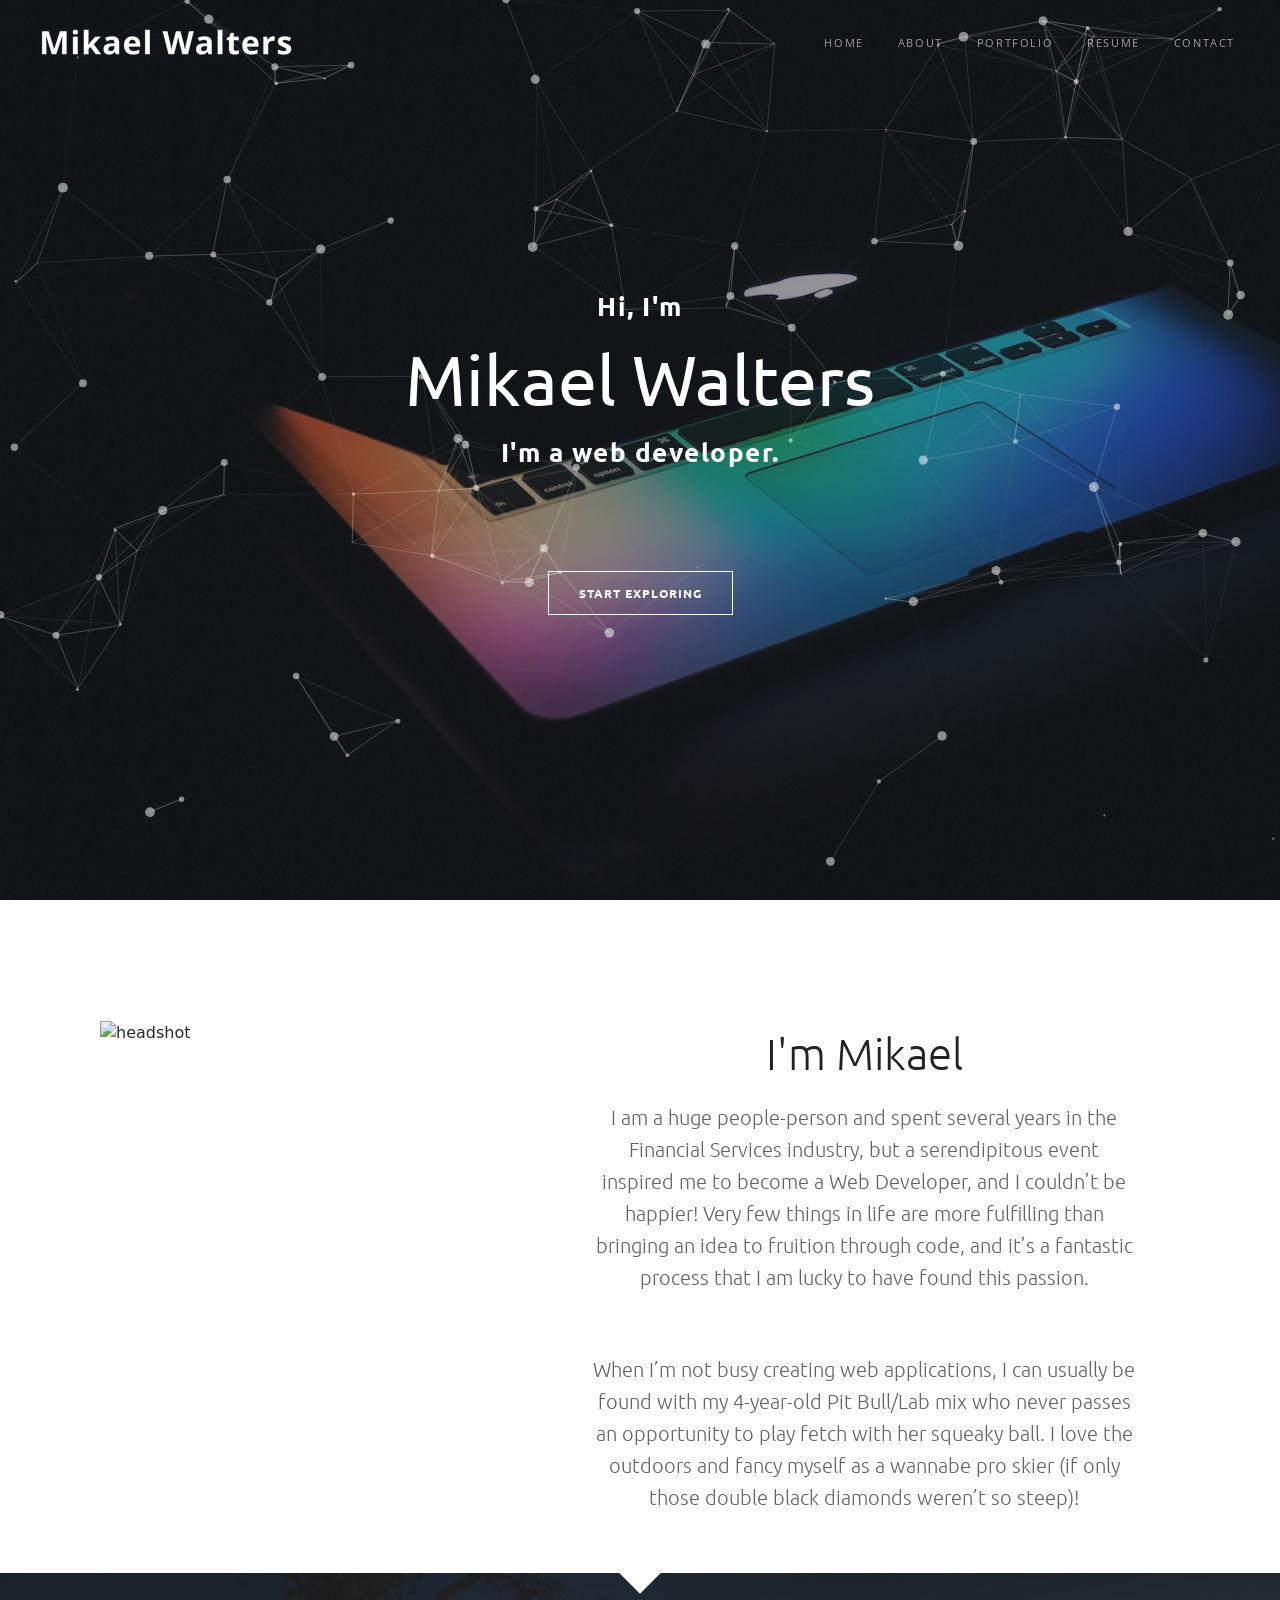
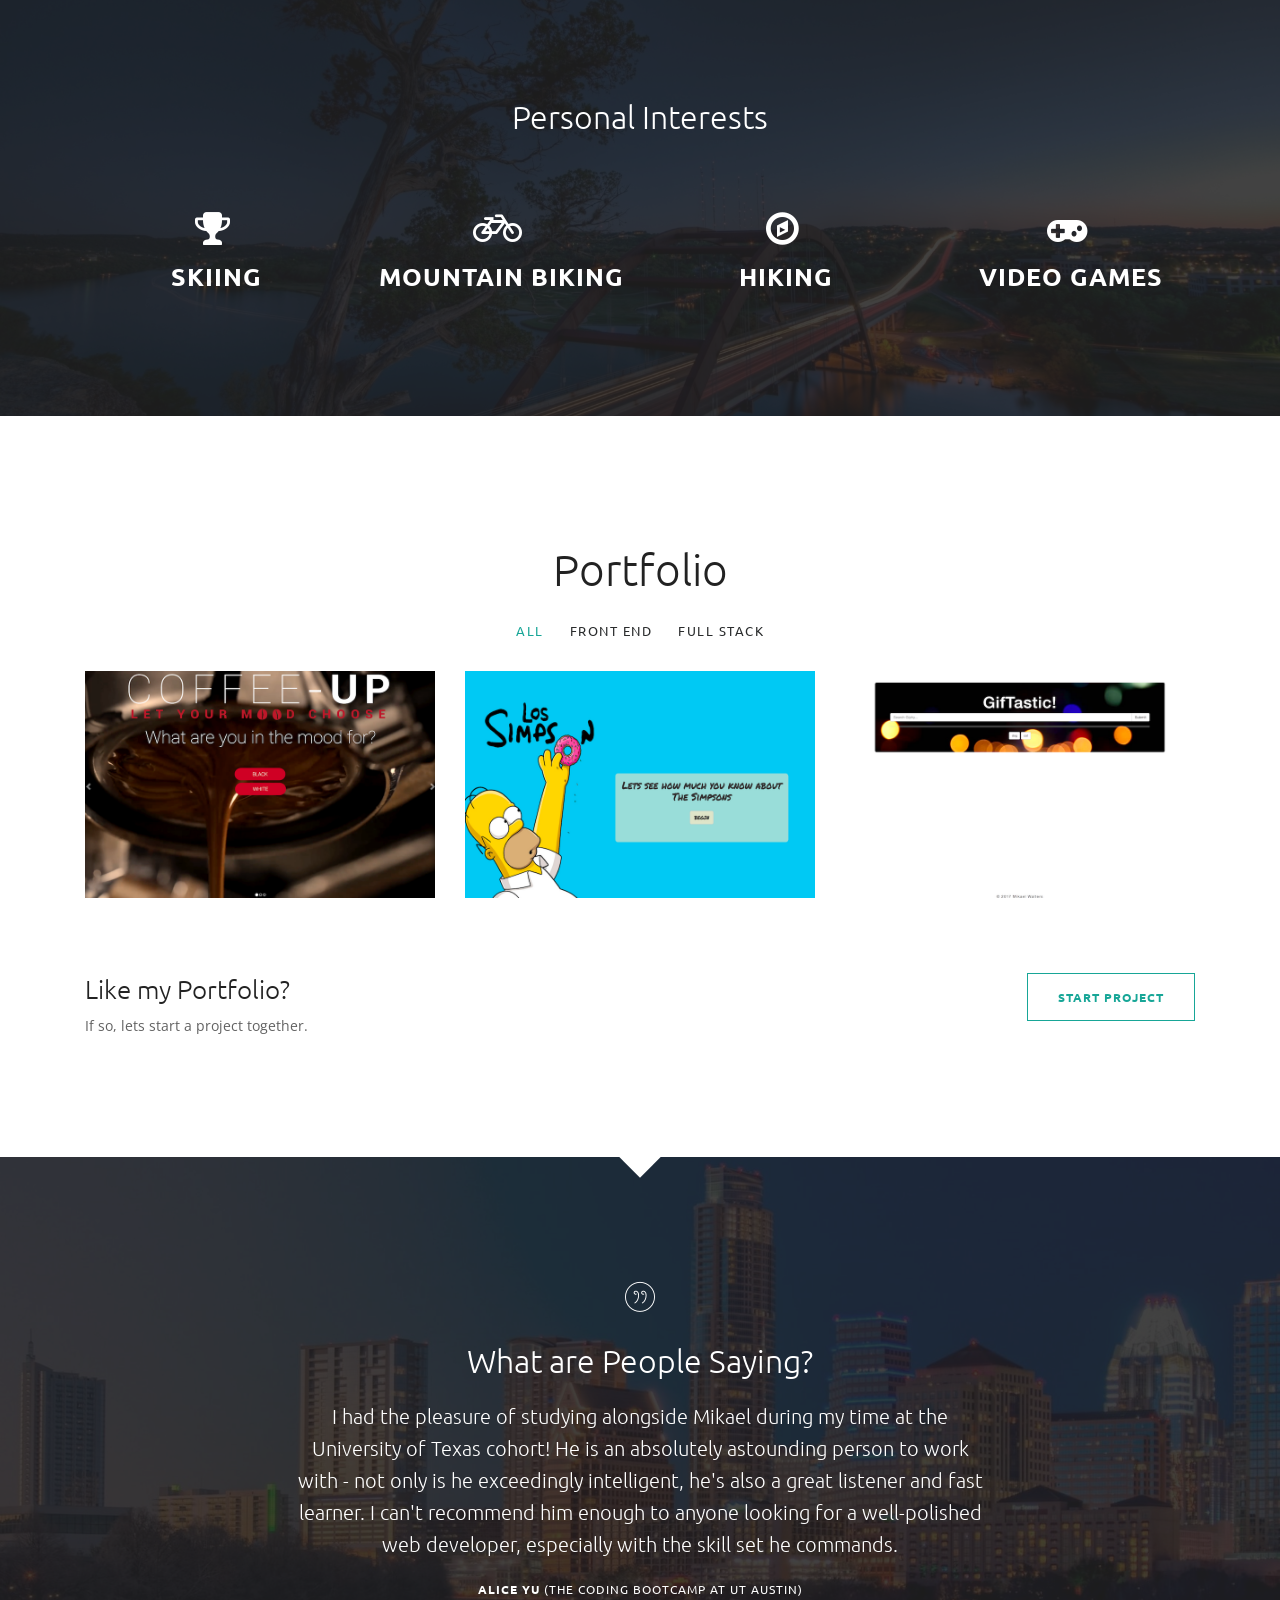
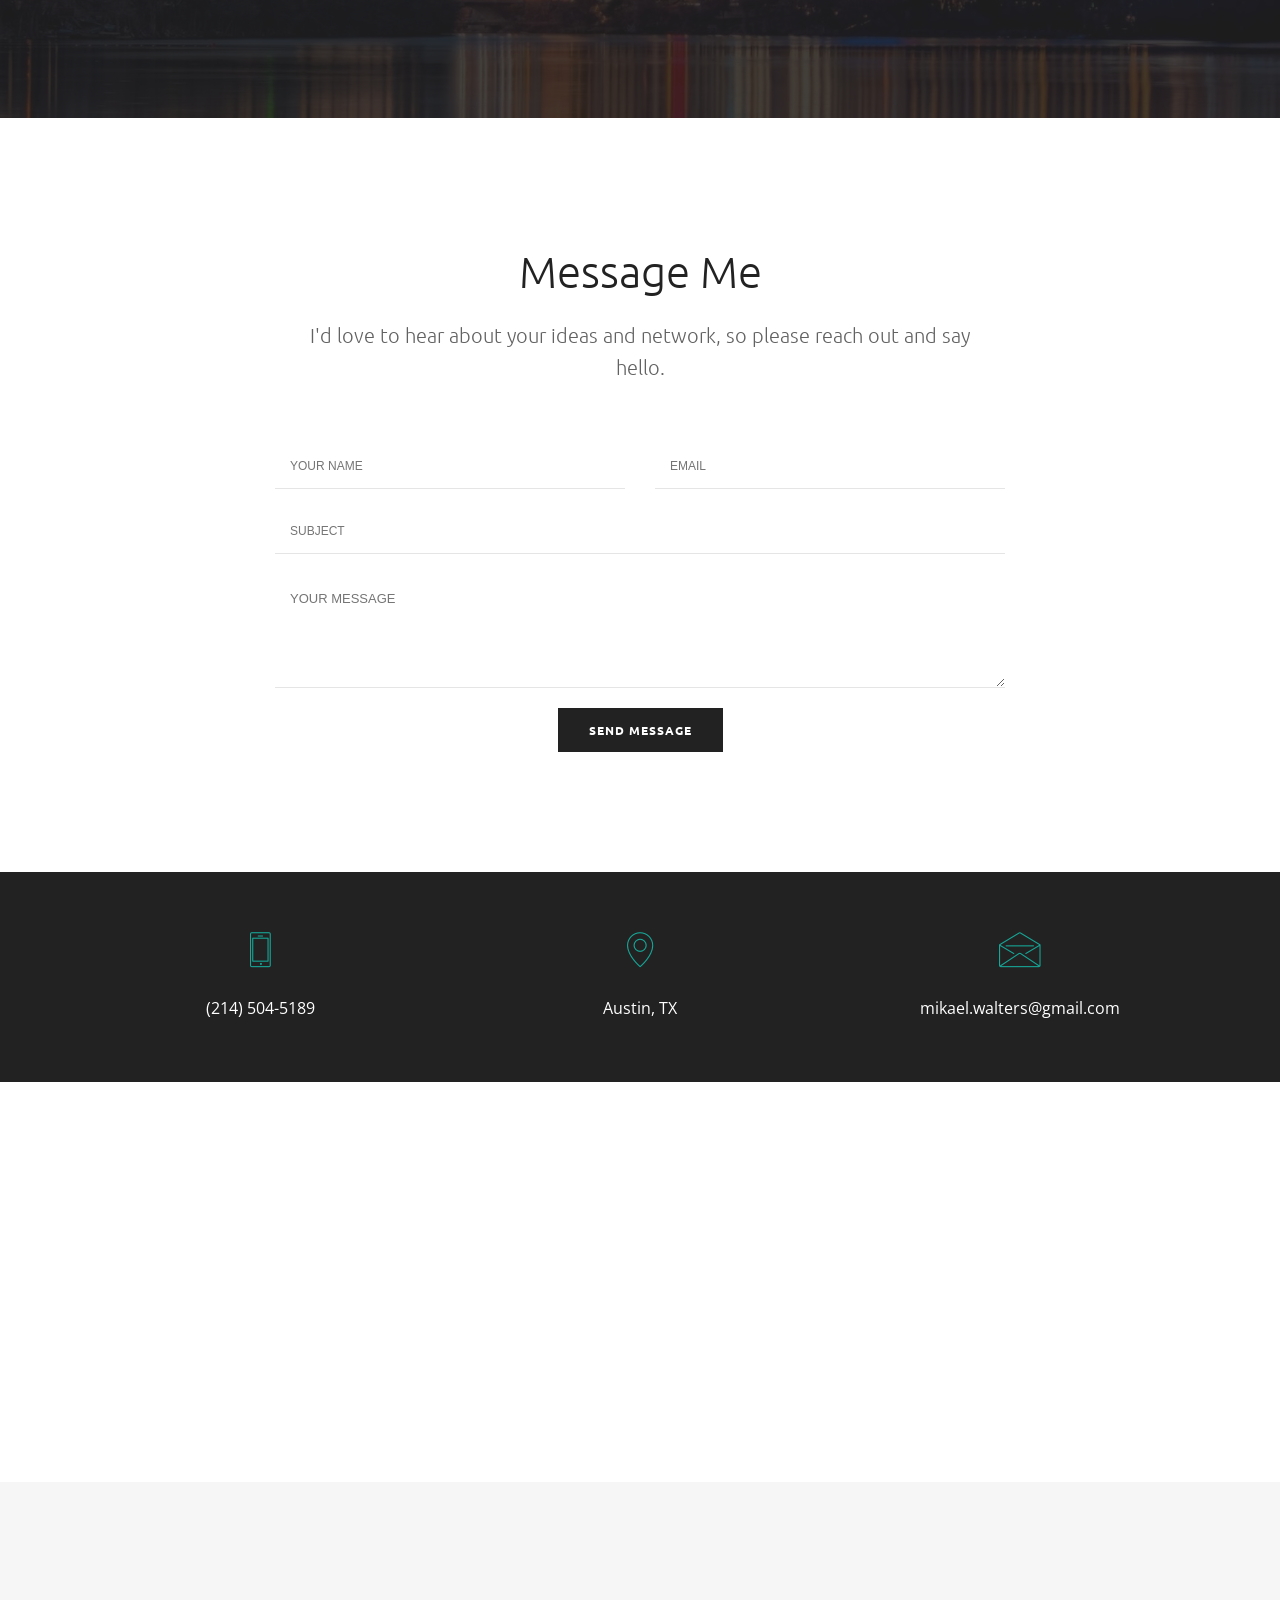
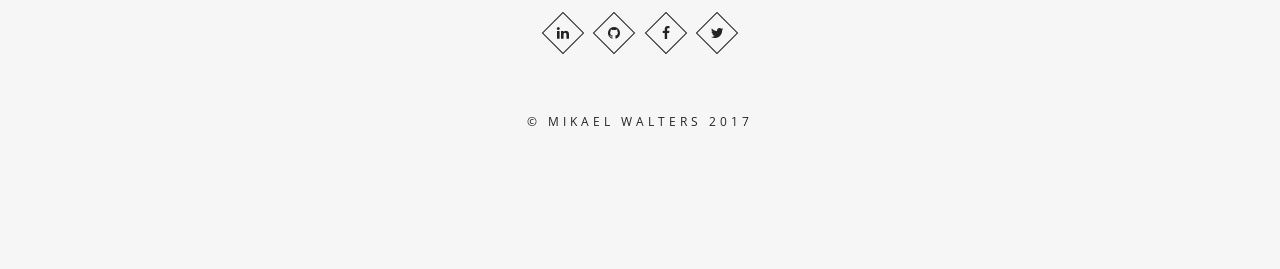
==== commit 49a24ce1: "changed html name" ====
--- a/HTML/index.html
+++ b/HTML/index.html
@@ -1,12 +1,9 @@
 ﻿<!DOCTYPE html>
 
-<html lang="en">
+<html lang="en-us">
 <head>
     <meta charset="utf-8" />
-    <title>Apollo - Multiprapose Onepage Template</title>
-    <meta name="description" content="" />
-    <meta name="keywords" content="creative, portfolio, agency, template, theme, designed, html5, html, css3, responsive, apollo, onepage" />
-    <meta name="author" content="nileforest">
+    <title>Mikael Walters</title>
     <meta name="viewport" content="width=device-width, initial-scale=1.0, maximum-scale=1.0" />
     <!--[if IE]><meta http-equiv='X-UA-Compatible' content='IE=edge,chrome=1'><![endif]-->
 
@@ -37,7 +34,7 @@
 
                 <!-- Logo -->
                 <div class="logo">
-                    <a href="index.html">
+                    <a href="">
                         <img class="logo-light" src="img/logo-light.png" alt="Apollo" />
                         <img class="logo-dark" src="img/logo-dark.png" alt="Apollo" />
                     </a>
@@ -55,71 +52,6 @@
                     <ul class="nav-menu-inner">
                         <li>
                             <a class="current" href="#intro">Home</a>
-                        </li>
-                        <li>
-                            <a class="external menu-has-sub">Pages <i class="fa fa-angle-down"></i></a>
-                            <ul class="sub-dropdown dropdown">
-                                <li>
-                                    <a class="menu-has-sub">Homepage <i class="fa fa-angle-right"></i></a>
-                                    <ul class="sub-dropdown">
-                                        <li><a class="external" href="index.html">Main</a></li>
-                                        <li><a class="external" href="home-agency1.html">Agency 1</a></li>
-                                        <li><a class="external" href="home-agency2.html">Agency 2</a></li>
-                                        <li><a class="external" href="home-agency3.html">Agency 3</a></li>
-                                        <li><a class="external" href="home-personal.html">Personal</a></li>
-                                        <li><a class="external" href="home-comming_soon1.html">comming soon 1</a></li>
-                                        <li><a class="external" href="home-comming_soon2.html">comming soon 2</a></li>
-                                    </ul>
-                                </li>
-                                <li>
-                                    <a class="menu-has-sub">Intro Variation <i class="fa fa-angle-right"></i></a>
-                                    <ul class="sub-dropdown">
-                                        <li><a class="external" href="index.html">Main</a></li>
-                                        <li><a class="external" href="index-static_dark.html">Static Dark</a></li>
-                                        <li><a class="external" href="index-static_light.html">Static Light</a></li>
-                                        <li><a class="external" href="index-video_bg.html">Video Bg</a></li>
-                                        <li><a class="external" href="index-youtube_bg.html">Youtube Bg</a></li>
-                                        <li><a class="external" href="index-canvas-pattern.html">Canvas Pattern</a></li>
-                                        <li><a class="external" href="index-text_slider.html">Text Slider</a></li>
-                                        <li><a class="external" href="index-revolution_slider1.html">Revolution Slider1</a></li>
-                                        <li><a class="external" href="index-revolution_slider2.html">Revolution Slider2</a></li>
-                                        <li><a class="external" href="index-bg_slideshow.html">Bg Slideshow</a></li>
-                                        <li><a class="external" href="index-text_rotator1.html">Text Rotator1</a></li>
-                                        <li><a class="external" href="index-text_rotator2.html">Text Rotator2</a></li>
-                                    </ul>
-                                </li>
-                                <li>
-                                    <a class="menu-has-sub">Header Variation <i class="fa fa-angle-right"></i></a>
-                                    <ul class="sub-dropdown">
-                                        <li><a class="external" href="index.html">Default</a></li>
-                                        <li><a class="external" href="header-dark.html">Header Dark</a></li>
-                                        <li><a class="external" href="header-light.html">Header light</a></li>
-                                        <li><a class="external" href="header-dark_light.html">Header Dark Light</a></li>
-                                        <li><a class="external" href="header-overlay_menu.html">Header Overlay</a></li>
-                                    </ul>
-                                </li>
-                                <li>
-                                    <a class="menu-has-sub">Extra Page<i class="fa fa-angle-right"></i></a>
-                                    <ul class="sub-dropdown">
-                                        <li><a class="external" href="page-about1.html">About Us</a></li>
-                                        <li><a class="external" href="page-about2.html">About Us 2</a></li>
-                                        <li><a class="external" href="page-service1.html">Service</a></li>
-                                        <li><a class="external" href="page-service2.html">Service 2</a></li>
-                                        <li><a class="external" href="page-contact1.html">Contact Us</a></li>
-                                        <li><a class="external" href="page-contact2.html">Contact Us 2</a></li>
-                                        <li><a class="external" href="page-portfolio_grid.html">Portfolio Grid</a></li>
-                                        <li><a class="external" href="page-portfolio_masonry.html">Portfolio Masonry</a></li>
-                                        <li><a class="external" href="page-portfolio_single1.html">Portfolio Single 1</a></li>
-                                        <li><a class="external" href="page-portfolio_single2.html">Portfolio Single 2</a></li>
-                                        <li><a class="external" href="page-blog.html">Blog</a></li>
-                                        <li><a class="external" href="page-blog_single.html">Blog Single</a></li>
-                                        <li><a class="external" href="page-faq.html">Faq</a></li>
-                                        <li><a class="external" href="page-error404.html">Error 404</a></li>
-                                        <li><a class="external" href="page-all_slider.html">Slider</a></li>
-                                    </ul>
-                                </li>
-                                <li><a class="external" href="#">Buy Template</a></li>
-                            </ul>
                         </li>
                         <li>
                             <a href="#about">About</a>
@@ -128,21 +60,11 @@
                             <a href="#portfolio">Portfolio</a>
                         </li>
                         <li>
-                            <a href="#service">Service</a>
-                        </li>
-                        <li>
-                            <a href="#pricing">Pricing</a>
-                        </li>
-                        <li>
-                            <a href="#blog">Blog</a>
+                            <a class="external" href="img/MikaelWaltersTechnicalResume.pdf" target="_blank">Resume</a>
                         </li>
                         <li>
                             <a href="#contact-us">Contact</a>
                         </li>
-
-                        <li>
-                            <a class="external" href="demo.html" target="_blank">Demos</a>
-                        </li>
                     </ul>
                 </div>
                 <!-- End Navbar Navigation -->
@@ -152,328 +74,228 @@
         <!-- End Header -->
 
         <!-- Intro -->
-        <section id="intro" class="intro black-bg">
-            <!-- Slider -->
-            <div class="fullscreen-slider owl-carousel white owl-theme-1">
-
-                <div class="item">
-                    <div class="slide-bg-image overlay-dark40 dark-bg parallax parallax-section" data-background-img="img/full/01.jpg">
-                        <div class="js-fullscreen-height container">
-                            <div class="intro-content">
-                                <div class="intro-content-inner">
-                                    <h5 class="alt-title intro-sub-title">We Are awesome Creativity</h5>
-                                    <h1 class="intro-title mb-50">Apollo Creative Digital<br>
-                                        Agency</h1>
-                                    <a class="btn btn-white-outline btn-lg scroll-down" href="#portfolio">Start Exploring</a>
-                                </div>
-                            </div>
-                        </div>
-                    </div>
-                </div>
-
-                <div class="item">
-                    <div class="slide-bg-image overlay-dark40 dark-bg parallax parallax-section" data-background-img="img/full/03.jpg">
-                        <div class="js-fullscreen-height container">
-                            <div class="intro-content">
-                                <div class="intro-content-inner">
-                                    <div class="intro-play-icon">
-                                        <a class="video-popup" href="https://vimeo.com/81336102">
-                                            <span class="play-icon-lg">
-                                                <i class="fa fa-play"></i>
-                                            </span>
-                                        </a>
-                                    </div>
-                                    <h1 class="intro-title mb-40">Apollo Creative Studio</h1>
-                                    <h5 class="alt-title intro-sub-title">Branding / Design / Development</h5>
-                                </div>
-                            </div>
-                        </div>
-                    </div>
-                </div>
-
-                <div class="item">
-                    <div class="slide-bg-image overlay-dark40 dark-bg parallax parallax-section" data-background-img="img/full/02.jpg">
-                        <div class="js-fullscreen-height container">
-                            <div class="intro-content">
-                                <div class="intro-content-inner">
-                                    <h5 class="alt-title intro-sub-title mb-0">just a place for creative Design</h5>
-                                    <h1 class="intro-title">Flexible & Customizable</h1>
-                                    <h5 class="alt-title intro-sub-title">We do love the design & Photography</h5>
-                                </div>
-                            </div>
-                        </div>
-                    </div>
-                </div>
-
-            </div>
-            <!-- End Slider -->
+        <section id="intro" class="intro">
+
+            <!--Canvas Bg -->
+            <div class="intro-media-wraper bg-image overlay-dark40 parallax parallax-background2" data-background-img="img/full/portfolioBG.jpg">
+                <!-- particles -->
+                <div id="particles-js" class="js-fullscreen-height"></div>
+                <!-- End particles -->
+            </div>
+            <!-- End Canvas Bg -->
+
+            <!-- Caption Section -->
+            <div class="js-fullscreen-height dark-bg intro-caption-top container pos-section">
+                <div class="intro-content">
+                    <div class="intro-content-inner">
+                        <h3 class=" intro-sub-title">Hi, I'm</h3>
+                        <h1 class="intro-title mb-50">Mikael Walters</h1>
+                        <h3 class=" intro-sub-title bottom">I'm a web developer.</h3>
+                        <a href="#portfolio" class="btn btn-white-outline btn-lg scroll-down">Start Exploring</a>
+                    </div>
+                </div>
+            </div>
+            <!-- End Caption Section -->
+
         </section>
         <!-- End Intro -->
+
+       
+
 
         <!-- About Section -->
         <section id="about" class="section-padding">
-            <div class="container text-center mb-60">
-                <h1>About Our Studio</h1>
-                <p class="lead-lg max-width-700">Eprehenderit in voluptate velit esse cillum dolore eu fugiat nulla pariatur. Excepteur sint occaecat cupidatat non proident</p>
-            </div>
-            <div class="container text-center">
-                <div class="row">
-                    <div class="col-md-4 content-box mb-sm-45">
-                        <div class="alt-icon-top icon-gray">
-                            <i class="icon-genius"></i>
-                        </div>
-                        <h4 class="alt-title">We are Creative</h4>
-                        <p>Donec quam felis, ultricies nec, pellentesque eu, pretium quis, sem. Nulla consequat massa quis enim. Donec pede justo, fringilla vel</p>
-                    </div>
-                    <div class="col-md-4 content-box mb-sm-45">
-                        <div class="alt-icon-top icon-gray">
-                            <i class="icon-tools"></i>
-                        </div>
-                        <h4 class="alt-title">We have Developer</h4>
-                        <p>Donec quam felis, ultricies nec, pellentesque eu, pretium quis, sem. Nulla consequat massa quis enim. Donec pede justo, fringilla vel</p>
-                    </div>
-                    <div class="col-md-4 content-box">
-                        <div class="alt-icon-top icon-gray">
-                            <i class="icon-camera"></i>
-                        </div>
-                        <h4 class="alt-title">we are photography</h4>
-                        <p>Donec quam felis, ultricies nec, pellentesque eu, pretium quis, sem. Nulla consequat massa quis enim. Donec pede justo, fringilla vel</p>
-                    </div>
-                </div>
-            </div>
-        </section>
-        <!-- End About Section -->
-
-        <!-- Skills Section -->
-        <section id="skills" class="section-padding pos-section gray-bg bg-image overlay-light" data-stellar-background-ratio="0.4" data-background-img="img/full/16.jpg">
+            <div class="about container text-center">
+                <h1>I'm Mikael</h1>
+                <p class="lead-lg max-width-700 mb-60">I am a huge people-person and spent several years in the Financial Services industry, but a serendipitous event inspired me to become a Web Developer, and I couldn’t be happier! Very few things in life are more fulfilling than bringing an idea to fruition through code, and it’s a fantastic process that I am lucky to have found this passion.</p>
+                    
+                <p class="lead-lg max-width-700 mb-60">When I’m not busy creating web applications, I can usually be found with my 4-year-old Pit Bull/Lab mix who never passes an opportunity to play fetch with her squeaky ball. I love the outdoors and fancy myself as a wannabe pro skier (if only those double black diamonds weren’t so steep)!</p>
+            </div>
+            <div class="container">
+                <!-- <div class="rows"> -->
+
+
+                    <!--Team Carousel -->
+                    <div class="owl-carousel team-carousel nf-carousel-theme">
+
+                        <div class="item wow fadeInUp">
+                            <div class="team-item">
+                                <div class="team-item-img">
+                                    <img src="img/team/headshot02.jpg" alt="headshot" />
+                                    <div class="team-item-detail">
+                                        <div class="team-item-detail-inner light-color">
+                                            <ul class="social">
+                                                <li><a href="https://www.facebook.com/mikael.walters" target="_blank"><i class="fa fa-facebook"></i></a></li>
+                                                <li><a href="https://twitter.com/mikaelwalters" target="_blank"><i class="fa fa-twitter"></i></a></li>
+                                                <li><a href="https://github.com/mwalt09" target="_blank"><i class="fa fa-github"></i></a></li>
+                                                <li><a href="https://www.linkedin.com/in/mikaelwalters/" target="_blank"><i class="fa fa-linkedin"></i></a></li>
+                                            </ul>
+                                        </div>
+                                    </div>
+                                </div>
+                    
+                            </div>
+                        </div>
+
+
+                    </div>
+                    <!--End Team Carousel -->
+
+                <!-- </div> -->
+            </div>
+            
+        </section>
+        <!-- End Team Section -->
+
+        <!-- <hr /> -->
+
+        <!-- Counter Section -->
+        <section id="counter" class="section-padding bg-image dark-bg pos-section overlay-dark" data-stellar-background-ratio="0.4" data-background-img="img/full/pennybackerBridge.jpg">
             <!-- page triangle shape -->
             <div class="page-triangle white-bg"></div>
             <!-- End page triangle shape -->
+            <div class="container text-center">
+                <div class="rows">
+                    <h2 class="mb-60">Personal Interests</h2>
+                </div>
+                <div class="row">
+                    <div class="col-md-3 col-sm-6 mb-sm-30">
+                        <div class="counter-group">
+                            <div class="counter-icon"><i class="fa fa-trophy" aria-hidden="true"></i></div>
+                            <div class="counter-content">
+                                <h5 class="alt-title counter-sub-title">&nbsp;Skiing</h5>
+                            </div>
+                        </div>
+                    </div>
+                    <div class="col-md-3 col-sm-6 mb-sm-30">
+                        <div class="counter-group">
+                            <div class="counter-icon"><i class="fa fa-bicycle" aria-hidden="true"></i></div>
+                            <div class="counter-content">
+                                <h5 class="alt-title counter-sub-title">&nbsp;Mountain Biking</h5>
+                            </div>
+                        </div>
+                    </div>
+                    <div class="col-md-3 col-sm-6 mb-sm-30">
+                        <div class="counter-group">
+                            <div class="counter-icon"><i class="fa fa-compass" aria-hidden="true"></i></div>
+                            <div class="counter-content">
+                                <h5 class="alt-title counter-sub-title">&nbsp;Hiking</h5>
+                            </div>
+                        </div>
+                    </div>
+                    <div class="col-md-3 col-sm-6 mb-sm-30">
+                        <div class="counter-group">
+                            <div class="counter-icon"><i class="fa fa-gamepad" aria-hidden="true"></i></div>
+                            <div class="counter-content">
+                                <h5 class="alt-title counter-sub-title">&nbsp;Video Games</h5>
+                            </div>
+                        </div>
+                    </div>
+                </div>
+            </div>
+        </section>
+        <!-- End Counter Section -->
+
+        <!-- Portfolio Section -->
+        <section id="portfolio" class="section-padding">
+            <div class="container text-center">
+                <h1>Portfolio</h1>
+            </div>
+
+            <!-- Portfolio -->
             <div class="container">
-                <div class="row">
-                    <div class="col-md-6">
-                        <h1 class="alt-title">Our Skills &amp; Values</h1>
-                        <p class="large">Eprehenderit in voluptate velit esse cillum dolore eu fugiat nulla pariatur. Excepteur sint occaecat cupidatat non proident Nemo ipsam voluptatem quia consequuntur magni.</p>
-                        <h6 class="quote-author alt-title mt-25">— Jeff Dunham </h6>
-                    </div>
-                    <div class="col-md-6">
-                        <div data-percent="55%" class="skillbar">
-                            <h6 class="skillbar-title alt-title">Design</h6>
-                            <div class="skill-bar-percent">55%</div>
-                            <div class="skillbar-bar">
-                                <div class="skillbar-bar-child"></div>
-                            </div>
-                        </div>
-                        <div data-percent="80%" class="skillbar">
-                            <h6 class="skillbar-title alt-title">Development</h6>
-                            <div class="skill-bar-percent">80%</div>
-                            <div class="skillbar-bar">
-                                <div class="skillbar-bar-child"></div>
-                            </div>
-                        </div>
-                        <div data-percent="40%" class="skillbar">
-                            <h6 class="skillbar-title alt-title">Photography</h6>
-                            <div class="skill-bar-percent">40%</div>
-                            <div class="skillbar-bar">
-                                <div class="skillbar-bar-child"></div>
-                            </div>
-                        </div>
-                        <div data-percent="70%" class="skillbar">
-                            <h6 class="skillbar-title alt-title">Branding</h6>
-                            <div class="skill-bar-percent">70%</div>
-                            <div class="skillbar-bar">
-                                <div class="skillbar-bar-child"></div>
-                            </div>
-                        </div>
-                    </div>
-                </div>
-            </div>
-        </section>
-        <!-- End Skills Section -->
-
-        <!-- Team Section -->
-        <section id="team" class="section-padding">
-            <div class="container text-center">
-                <h1>Meet Our Team</h1>
-                <p class="lead-lg max-width-700 mb-60">Eprehenderit in voluptate velit esse cillum dolore eu fugiat nulla pariatur. Excepteur sint occaecat cupidatat non proident</p>
-            </div>
-            <div class="container">
-                <div class="rows">
-
-
-                    <!--Team Carousel -->
-                    <div class="owl-carousel team-carousel nf-carousel-theme">
-
-                        <div class="item wow fadeInUp">
-                            <div class="team-item">
-                                <div class="team-item-img">
-                                    <img src="img/team/01.jpg" alt="" />
-                                    <div class="team-item-detail">
-                                        <div class="team-item-detail-inner light-color">
-                                            <ul class="social">
-                                                <li><a href="https://www.facebook.com/" target="_blank"><i class="fa fa-facebook"></i></a></li>
-                                                <li><a href="https://www.twitter.com/" target="_blank"><i class="fa fa-twitter"></i></a></li>
-                                                <li><a href="https://www.dribbble.com/" target="_blank"><i class="fa fa-dribbble"></i></a></li>
-                                                <li><a href="https://www.linkedin.com/" target="_blank"><i class="fa fa-linkedin"></i></a></li>
-                                            </ul>
+                <ul class="portfolio-filter categories-filter">
+                    <li><a data-filter="*" class="categories active">All</a></li>
+                    <li><a data-filter=".front" class="categories">Front End</a></li>
+                    <li><a data-filter=".full" class="categories">Full Stack</a></li>
+                </ul>
+
+                <div class="rows portfolio-grid gallery-popup">
+
+                    <!-- Portfolio Item -->
+                    <div class="portfolio-item front">
+                        <div class="portfolio-box">
+                            <a href="https://mwalt09.github.io/coffeeUp/" target="_blank" title="Portfolio Image 01">
+                                <div class="portfolio-image-wrap">
+                                    <img src="img/portfolio/thumb/coffeeUp.png" alt="" />
+                                </div>
+                                <div class="portfolio-caption-mask">
+                                    <div class="portfolio-caption-text">
+                                        <div class="portfolio-caption-tb-cell">
+                                            <h5 class="alt-title">coffeeup</h5>
+                                            <p>Click to view project</p>
                                         </div>
                                     </div>
                                 </div>
-                                <div class="team-item-info">
-                                    <h5 class="alt-title">Mitchell KAPPOS</h5>
-                                    <p class="">Graphic Designer</p>
-                                </div>
-                            </div>
-                        </div>
-
-                        <div class="item wow fadeInUp" data-wow-delay="0.1s">
-                            <div class="team-item">
-                                <div class="team-item-img">
-                                    <img src="img/team/02.jpg" alt="" />
-                                    <div class="team-item-detail">
-                                        <div class="team-item-detail-inner light-color">
-                                            <ul class="social">
-                                                <li><a href="https://www.facebook.com/" target="_blank"><i class="fa fa-facebook"></i></a></li>
-                                                <li><a href="https://www.twitter.com/" target="_blank"><i class="fa fa-twitter"></i></a></li>
-                                                <li><a href="https://www.dribbble.com/" target="_blank"><i class="fa fa-dribbble"></i></a></li>
-                                                <li><a href="https://www.linkedin.com/" target="_blank"><i class="fa fa-linkedin"></i></a></li>
-                                            </ul>
+                            </a>
+                        </div>
+                    </div>
+                    <!-- End Portfolio Item -->
+
+                    <!-- Portfolio Item -->
+                    <div class="portfolio-item front">
+                        <div class="portfolio-box">
+                            <a href="https://mwalt09.github.io/TriviaGame/" target="_blank" title="Portfolio Image 02">
+                                <div class="portfolio-image-wrap">
+                                    <img src="img/portfolio/thumb/simpsons.png" alt="" />
+                                </div>
+                                <div class="portfolio-caption-mask">
+                                    <div class="portfolio-caption-text">
+                                        <div class="portfolio-caption-tb-cell">
+                                            <h5 class="alt-title">Trivia: The Simpsons</h5>
+                                            <p>Click to view project</p>
                                         </div>
                                     </div>
                                 </div>
-                                <div class="team-item-info">
-                                    <h5 class="alt-title">Leonardo da Vinci</h5>
-                                    <p class="">Front-End Dev</p>
-                                </div>
-                            </div>
-                        </div>
-
-                        <div class="item wow fadeInUp" data-wow-delay="0.2s">
-                            <div class="team-item">
-                                <div class="team-item-img">
-                                    <img src="img/team/03.jpg" alt="" />
-                                    <div class="team-item-detail">
-                                        <div class="team-item-detail-inner light-color">
-                                            <ul class="social">
-                                                <li><a href="https://www.facebook.com/" target="_blank"><i class="fa fa-facebook"></i></a></li>
-                                                <li><a href="https://www.twitter.com/" target="_blank"><i class="fa fa-twitter"></i></a></li>
-                                                <li><a href="https://www.dribbble.com/" target="_blank"><i class="fa fa-dribbble"></i></a></li>
-                                                <li><a href="https://www.linkedin.com/" target="_blank"><i class="fa fa-linkedin"></i></a></li>
-                                            </ul>
+                            </a>
+                        </div>
+                    </div>
+                    <!-- End Portfolio Item -->
+
+                    <!-- Portfolio Item -->
+                    <div class="portfolio-item front">
+                        <div class="portfolio-box">
+                            <a href="https://mwalt09.github.io/GifTastic/" target="_target" title="Portfolio Image 03">
+                                <div class="portfolio-image-wrap">
+                                    <img src="img/portfolio/thumb/giftastic.png" alt="" />
+                                </div>
+                                <div class="portfolio-caption-mask">
+                                    <div class="portfolio-caption-text">
+                                        <div class="portfolio-caption-tb-cell">
+                                            <h5 class="alt-title">GifTastic</h5>
+                                            <p>Click to view project</p>
                                         </div>
                                     </div>
                                 </div>
-                                <div class="team-item-info">
-                                    <h5 class="alt-title">John Doe</h5>
-                                    <p class="">Project Manager</p>
-                                </div>
-                            </div>
-                        </div>
-
-                        <div class="item">
-                            <div class="team-item">
-                                <div class="team-item-img">
-                                    <img src="img/team/04.jpg" alt="" />
-                                    <div class="team-item-detail">
-                                        <div class="team-item-detail-inner light-color">
-                                            <ul class="social">
-                                                <li><a href="https://www.facebook.com/" target="_blank"><i class="fa fa-facebook"></i></a></li>
-                                                <li><a href="https://www.twitter.com/" target="_blank"><i class="fa fa-twitter"></i></a></li>
-                                                <li><a href="https://www.dribbble.com/" target="_blank"><i class="fa fa-dribbble"></i></a></li>
-                                                <li><a href="https://www.linkedin.com/" target="_blank"><i class="fa fa-linkedin"></i></a></li>
-                                            </ul>
-                                        </div>
-                                    </div>
-                                </div>
-                                <div class="team-item-info">
-                                    <h5 class="alt-title">Michael Lee</h5>
-                                    <p>Web Developer</p>
-                                </div>
-                            </div>
-                        </div>
-
-                        <div class="item">
-                            <div class="team-item">
-                                <div class="team-item-img">
-                                    <img src="img/team/05.jpg" alt="" />
-                                    <div class="team-item-detail">
-                                        <div class="team-item-detail-inner light-color">
-                                            <ul class="social">
-                                                <li><a href="https://www.facebook.com/" target="_blank"><i class="fa fa-facebook"></i></a></li>
-                                                <li><a href="https://www.twitter.com/" target="_blank"><i class="fa fa-twitter"></i></a></li>
-                                                <li><a href="https://www.dribbble.com/" target="_blank"><i class="fa fa-dribbble"></i></a></li>
-                                                <li><a href="https://www.linkedin.com/" target="_blank"><i class="fa fa-linkedin"></i></a></li>
-                                            </ul>
-                                        </div>
-                                    </div>
-                                </div>
-                                <div class="team-item-info">
-                                    <h5 class="alt-title">Mitchell KAPPOS</h5>
-                                    <p class="">Graphic Designer</p>
-                                </div>
-                            </div>
-                        </div>
-
-                        <div class="item">
-                            <div class="team-item">
-                                <div class="team-item-img">
-                                    <img src="img/team/06.jpg" alt="" />
-                                    <div class="team-item-detail">
-                                        <div class="team-item-detail-inner light-color">
-                                            <ul class="social">
-                                                <li><a href="https://www.facebook.com/" target="_blank"><i class="fa fa-facebook"></i></a></li>
-                                                <li><a href="https://www.twitter.com/" target="_blank"><i class="fa fa-twitter"></i></a></li>
-                                                <li><a href="https://www.dribbble.com/" target="_blank"><i class="fa fa-dribbble"></i></a></li>
-                                                <li><a href="https://www.linkedin.com/" target="_blank"><i class="fa fa-linkedin"></i></a></li>
-                                            </ul>
-                                        </div>
-                                    </div>
-                                </div>
-                                <div class="team-item-info">
-                                    <h5 class="alt-title">Leonardo da Vinci</h5>
-                                    <p class="">Front-End Dev</p>
-                                </div>
-                            </div>
-                        </div>
-
-                    </div>
-                    <!--End Team Carousel --->
-
-                </div>
-            </div>
-        </section>
-        <!-- End Team Section -->
-
-        <hr />
-
-        <!-- Features Section -->
-        <section id="features" class="section-padding">
-
-            <div class="container">
+                            </a>
+                        </div>
+                    </div>
+                    <!-- End Portfolio Item -->
+
+                    
+
+                </div>
+
+            </div>
+            <!-- End Portfolio -->
+
+            <div class="container mt-60">
                 <div class="row">
-                    <div class="col-md-5 mb-sm-30">
-                        <h1 class="alt-title">Amazing Our Features</h1>
-                        <p class="large">Contrary to popular belief, Lorem Ipsum is not simply random text. It has roots in a piece of classical Latin literature from 45 BC, making it over 2000 years old Richard McClintock The generated.</p>
-                        <p class="large">It has roots in a piece of classical Latin literature from classical Latin literature 45 BC, making it over 2000 years old.</p>
-                        <div class="mt-30">
-                            <a class="link features-block-link"><i class="icon icon-video features-block-link-icon"></i>WATCH VIDEO</a>
-                            <a class="link features-block-link"><i class="icon icon-pricetags features-block-link-icon"></i>Key Features</a>
-                        </div>
-                    </div>
-                    <div class="col-md-7 text-right wow fadeInUp">
-                        <img src="img/mockup/mockup02.png" style="max-width: 580px; width: 100%;" alt="" />
-                    </div>
-
-                </div>
-            </div>
-
-
-
-        </section>
-        <!-- Features Section -->
+                    <div class="col-sm-8">
+                        <h3 class="action-box-title">Like my Portfolio?</h3>
+                        <p class="action-box-content">If so, lets start a project together.</p>
+                    </div>
+                    <div class="col-sm-4 text-right">
+                        <a class="scroll-down btn btn-xlg btn-color-outline" href="#contact-us">Start Project</a>
+                    </div>
+                </div>
+            </div>
+
+        </section>
+        <!-- End Portfolio Section -->
 
         <!-- Testimonials Section -->
-        <section id="testimonials" class="section-padding bg-image dark-bg pos-section overlay-dark" data-stellar-background-ratio="0.4" data-background-img="img/full/15.jpg">
+        <section id="testimonials" class="section-padding bg-image dark-bg pos-section overlay-dark" data-stellar-background-ratio="0.4" data-background-img="img/full/austinTXBG.jpg">
             <!-- page triangle shape -->
             <div class="page-triangle white-bg"></div>
             <!-- End page triangle shape -->
@@ -482,719 +304,63 @@
                     <div class="item">
                         <div class="testimonial text-center max-width-700">
                             <div class="page-icon-sm"><i class="icon-quote"></i></div>
-                            <h2>What People Say?</h2>
-                            <p class="lead-lg">I got a dummy for Christmas and started teaching myself. I got books and records and sat in front of the practising.</p>
-                            <h6 class="quote-author alt-title">Jeff Dunham <span class="text-regular">( Appel Studio )</span></h6>
-                        </div>
-                    </div>
-                    <div class="item">
-                        <div class="testimonial text-center max-width-700">
-                            <div class="page-icon-sm"><i class="icon-quote"></i></div>
-                            <h2>What People Say?</h2>
-                            <p class="lead-lg">you can never eat a pet you name. And anyway, I did my first show in the third grade it would be like a ventriloquist.</p>
-                            <h6 class="quote-author alt-title">Alexander Theroux <span class="text-regular">( USA )</span></h6>
-                        </div>
-                    </div>
-                    <div class="item">
-                        <div class="testimonial text-center max-width-700">
-                            <div class="page-icon-sm"><i class="icon-quote"></i></div>
-                            <h2>What People Say?</h2>
-                            <p class="lead-lg">We're not leaving here without Buster, man. Leave no crash-test dummy Text all the Rotate Simply behind!</p>
-                            <h6 class="quote-author alt-title">Adam Savage <span class="text-regular">( Artist )</span></h6>
+                            <h2>What are People Saying?</h2>
+                            <p class="lead-lg">I had the pleasure of studying alongside Mikael during my time at the University of Texas cohort! He is an absolutely astounding person to work with - not only is he exceedingly intelligent, he's also a great listener and fast learner. I can't recommend him enough to anyone looking for a well-polished web developer, especially with the skill set he commands.</p>
+                            <h6 class="quote-author alt-title">Alice Yu <span class="text-regular">(The Coding Bootcamp at UT Austin)</span></h6>
                         </div>
                     </div>
                 </div>
             </div>
         </section>
         <!-- End Testimonials Section -->
-
-        <!-- Portfolio Section -->
-        <section id="portfolio" class="section-padding">
-            <div class="container text-center">
-                <h1>Our Portfolio</h1>
-                <p class="lead-lg max-width-700 mb-60">Eprehenderit in voluptate velit esse cillum dolore eu fugiat nulla pariatur. Excepteur sint occaecat cupidatat non proident</p>
-            </div>
-
-            <!-- Portfolio -->
-            <div class="container">
-                <ul class="portfolio-filter categories-filter">
-                    <li><a data-filter="*" class="categories active">All</a></li>
-                    <li><a data-filter=".branding" class="categories">Branding</a></li>
-                    <li><a data-filter=".creative" class="categories">Creative</a></li>
-                    <li><a data-filter=".photography" class="categories">Photography</a></li>
-                    <li><a data-filter=".coffee" class="categories">coffee</a></li>
-                </ul>
-
-                <div class="rows portfolio-grid gallery-popup">
-
-                    <!-- Portfolio Item -->
-                    <div class="portfolio-item photography creative">
-                        <div class="portfolio-box">
-                            <a class="porfolio-popup gallery-popup-link" href="img/portfolio/large/01.jpg" title="Portfolio Image 01">
-                                <div class="portfolio-image-wrap">
-                                    <img src="img/portfolio/thumb/01.jpg" alt="" />
-                                </div>
-                                <div class="portfolio-caption-mask">
-                                    <div class="portfolio-caption-text">
-                                        <div class="portfolio-caption-tb-cell">
-                                            <h5 class="alt-title">Simple Portfolio Title</h5>
-                                            <p>Landscape</p>
-                                        </div>
-                                    </div>
-                                </div>
-                            </a>
-                        </div>
-                    </div>
-                    <!-- End Portfolio Item -->
-
-                    <!-- Portfolio Item -->
-                    <div class="portfolio-item branding photography coffee">
-                        <div class="portfolio-box">
-                            <a class="porfolio-popup gallery-popup-link" href="img/portfolio/large/02.jpg" title="Portfolio Image 02">
-                                <div class="portfolio-image-wrap">
-                                    <img src="img/portfolio/thumb/02.jpg" alt="" />
-                                </div>
-                                <div class="portfolio-caption-mask">
-                                    <div class="portfolio-caption-text">
-                                        <div class="portfolio-caption-tb-cell">
-                                            <h5 class="alt-title">Simple Portfolio Title</h5>
-                                            <p>People</p>
-                                        </div>
-                                    </div>
-                                </div>
-                            </a>
-                        </div>
-                    </div>
-                    <!-- End Portfolio Item -->
-
-                    <!-- Portfolio Item -->
-                    <div class="portfolio-item branding creative coffee">
-                        <div class="portfolio-box">
-                            <a class="porfolio-popup gallery-popup-link" href="img/portfolio/large/03.jpg" title="Portfolio Image 03">
-                                <div class="portfolio-image-wrap">
-                                    <img src="img/portfolio/thumb/03.jpg" alt="" />
-                                </div>
-                                <div class="portfolio-caption-mask">
-                                    <div class="portfolio-caption-text">
-                                        <div class="portfolio-caption-tb-cell">
-                                            <h5 class="alt-title">Simple Portfolio Title</h5>
-                                            <p>Cloud Hill</p>
-                                        </div>
-                                    </div>
-                                </div>
-                            </a>
-                        </div>
-                    </div>
-                    <!-- End Portfolio Item -->
-
-                    <!-- Portfolio Item -->
-                    <div class="portfolio-item branding">
-                        <div class="portfolio-box">
-                            <a class="porfolio-popup gallery-popup-link" href="img/portfolio/large/04.jpg" title="Portfolio Image 04">
-                                <div class="portfolio-image-wrap">
-                                    <img src="img/portfolio/thumb/04.jpg" alt="" />
-                                </div>
-                                <div class="portfolio-caption-mask">
-                                    <div class="portfolio-caption-text">
-                                        <div class="portfolio-caption-tb-cell">
-                                            <h5 class="alt-title">Simple Portfolio Title</h5>
-                                            <p>people</p>
-                                        </div>
-                                    </div>
-                                </div>
-                            </a>
-                        </div>
-                    </div>
-                    <!-- End Portfolio Item -->
-
-                    <!-- Portfolio Item -->
-                    <div class="portfolio-item branding photography coffee">
-                        <div class="portfolio-box">
-                            <a class="porfolio-popup gallery-popup-link" href="img/portfolio/large/05.jpg" title="Portfolio Image 05">
-                                <div class="portfolio-image-wrap">
-                                    <img src="img/portfolio/thumb/05.jpg" alt="" />
-                                </div>
-                                <div class="portfolio-caption-mask">
-                                    <div class="portfolio-caption-text">
-                                        <div class="portfolio-caption-tb-cell">
-                                            <h5 class="alt-title">Simple Portfolio Title</h5>
-                                            <p>Landscape</p>
-                                        </div>
-                                    </div>
-                                </div>
-                            </a>
-                        </div>
-                    </div>
-                    <!-- End Portfolio Item -->
-
-                    <!-- Portfolio Item -->
-                    <div class="portfolio-item branding photography">
-                        <div class="portfolio-box">
-                            <a class="porfolio-popup gallery-popup-link" href="img/portfolio/large/06.jpg" title="Portfolio Image 05">
-                                <div class="portfolio-image-wrap">
-                                    <img src="img/portfolio/thumb/06.jpg" alt="" />
-                                </div>
-                                <div class="portfolio-caption-mask">
-                                    <div class="portfolio-caption-text">
-                                        <div class="portfolio-caption-tb-cell">
-                                            <h5 class="alt-title">Simple Portfolio Title</h5>
-                                            <p>People</p>
-                                        </div>
-                                    </div>
-                                </div>
-                            </a>
-                        </div>
-                    </div>
-                    <!-- End Portfolio Item -->
-
-                    <!-- Portfolio Item -->
-                    <div class="portfolio-item photography coffee">
-                        <div class="portfolio-box">
-                            <a class="porfolio-popup gallery-popup-link" href="img/portfolio/large/07.jpg" title="Portfolio Image 07">
-                                <div class="portfolio-image-wrap">
-                                    <img src="img/portfolio/thumb/07.jpg" alt="" />
-                                </div>
-                                <div class="portfolio-caption-mask">
-                                    <div class="portfolio-caption-text">
-                                        <div class="portfolio-caption-tb-cell">
-                                            <h5 class="alt-title">Simple Portfolio Title</h5>
-                                            <p>Landscape</p>
-                                        </div>
-                                    </div>
-                                </div>
-                            </a>
-                        </div>
-                    </div>
-                    <!-- End Portfolio Item -->
-
-                    <!-- Portfolio Item -->
-                    <div class="portfolio-item branding photography coffee">
-                        <div class="portfolio-box">
-                            <a class="porfolio-popup gallery-popup-link" href="img/portfolio/large/08.jpg" title="Portfolio Image 08">
-                                <div class="portfolio-image-wrap">
-                                    <img src="img/portfolio/thumb/08.jpg" alt="" />
-                                </div>
-                                <div class="portfolio-caption-mask">
-                                    <div class="portfolio-caption-text">
-                                        <div class="portfolio-caption-tb-cell">
-                                            <h5 class="alt-title">Simple Portfolio Title</h5>
-                                            <p>People</p>
-                                        </div>
-                                    </div>
-                                </div>
-                            </a>
-                        </div>
-                    </div>
-                    <!-- End Portfolio Item -->
-
-                    <!-- Portfolio Item -->
-                    <div class="portfolio-item branding creative coffee">
-                        <div class="portfolio-box">
-                            <a class="porfolio-popup gallery-popup-link" href="img/portfolio/large/09.jpg" title="Portfolio Image 09">
-                                <div class="portfolio-image-wrap">
-                                    <img src="img/portfolio/thumb/09.jpg" alt="" />
-                                </div>
-                                <div class="portfolio-caption-mask">
-                                    <div class="portfolio-caption-text">
-                                        <div class="portfolio-caption-tb-cell">
-                                            <h5 class="alt-title">Simple Portfolio Title</h5>
-                                            <p>Cloud Hill</p>
-                                        </div>
-                                    </div>
-                                </div>
-                            </a>
-                        </div>
-                    </div>
-                    <!-- End Portfolio Item -->
-
-                </div>
-
-            </div>
-            <!-- End Portfolio -->
-
-            <div class="container mt-60">
-                <div class="row">
-                    <div class="col-sm-8">
-                        <h3 class="action-box-title">Like our Creative Projects?.</h3>
-                        <p class="action-box-content">classical Latin literature from 45 BC, making it over 2000 years old Richard McClintock The generated.</p>
-                    </div>
-                    <div class="col-sm-4 text-right">
-                        <a class="scroll-down btn btn-xlg btn-color-outline" href="#contact-us">Start Project</a>
-                    </div>
-                </div>
-            </div>
-
-        </section>
-        <!-- End Portfolio Section -->
-
-        <!-- Counter Section -->
-        <section id="counter" class="section-padding bg-image dark-bg pos-section overlay-dark" data-stellar-background-ratio="0.4" data-background-img="img/full/14.jpg">
-            <!-- page triangle shape -->
-            <div class="page-triangle white-bg"></div>
-            <!-- End page triangle shape -->
-            <div class="container text-center">
-                <div class="rows">
-                    <h2 class="mb-60">Some Interesting Facts</h2>
-                </div>
-                <div class="row">
-                    <div class="col-md-3 col-sm-6 mb-sm-30">
-                        <div class="counter-group">
-                            <div class="counter-icon"><i class="icon-trophy"></i></div>
-                            <div class="counter-content">
-                                <h1 class="counter-title counter-num">103</h1>
-                                <h5 class="alt-title counter-sub-title">&nbsp;Awwards</h5>
-                            </div>
-                        </div>
-                    </div>
-                    <div class="col-md-3 col-sm-6 mb-sm-30">
-                        <div class="counter-group">
-                            <div class="counter-icon"><i class="icon-target"></i></div>
-                            <div class="counter-content">
-                                <h1 class="counter-title counter-num">256</h1>
-                                <h5 class="alt-title counter-sub-title">&nbsp;Client</h5>
-                            </div>
-                        </div>
-                    </div>
-                    <div class="col-md-3 col-sm-6 mb-sm-30">
-                        <div class="counter-group">
-                            <div class="counter-icon"><i class="icon-toolbox"></i></div>
-                            <div class="counter-content">
-                                <h1 class="counter-title counter-num">348</h1>
-                                <h5 class="alt-title counter-sub-title">&nbsp;Project</h5>
-                            </div>
-                        </div>
-                    </div>
-                    <div class="col-md-3 col-sm-6 mb-sm-30">
-                        <div class="counter-group">
-                            <div class="counter-icon"><i class="icon-profile-male"></i></div>
-                            <div class="counter-content">
-                                <h1 class="counter-title counter-num">23</h1>
-                                <h5 class="alt-title counter-sub-title">&nbsp;Team</h5>
-                            </div>
-                        </div>
-                    </div>
-                </div>
-            </div>
-        </section>
-        <!-- End Counter Section -->
-
-        <!-- Service Section -->
-        <section id="service" class="section-padding">
-            <div class="container text-center">
-                <h1 class="mb-60">Key Features</h1>
-                <div class="row">
-                    <div class="col-md-4 col-sm-6 pt-60 pt-sm-0 wow fadeInLeft">
-                        <div class="content-box alt-right">
-                            <div class="alt-icon-right">
-                                <i class="icon-desktop"></i>
-                            </div>
-                            <h4 class="alt-title">Bootstrap 4</h4>
-                            <p>Donec quam felis, ultricies nec, pellentesque eu, pretium quis, sem. Nulla consequat massa quis enim. Donec pede justo.</p>
-                        </div>
-                        <div class="content-box alt-right">
-                            <div class="alt-icon-right">
-                                <i class="icon-refresh"></i>
-                            </div>
-                            <h4 class="alt-title">Clean code & design</h4>
-                            <p>Donec quam felis, ultricies nec, pellentesque eu, pretium quis, sem. Nulla consequat massa quis enim. Donec pede justo.</p>
-                        </div>
-                        <div class="content-box alt-right">
-                            <div class="alt-icon-right">
-                                <i class="icon-gears"></i>
-                            </div>
-                            <h4 class="alt-title">Flexible & Customizable</h4>
-                            <p>Donec quam felis, ultricies nec, pellentesque eu, pretium quis, sem. Nulla consequat massa quis enim. Donec pede justo.</p>
-                        </div>
-                        <div class="content-box alt-right">
-                            <div class="alt-icon-right">
-                                <i class="icon-layers"></i>
-                            </div>
-                            <h4 class="alt-title">Unlimited layouts</h4>
-                            <p>Donec quam felis, ultricies nec, pellentesque eu, pretium quis, sem. Nulla consequat massa quis enim. Donec pede justo.</p>
-                        </div>
-                    </div>
-                    <!-- Image Mockup -->
-                    <div class="col-md-4 hidden-sm hidden-xs text-center wow fadeInUp">
-                        <img alt="" src="img/mockup/mockup01.png" style="width: 100%; max-width: 320px;">
-                    </div>
-                    <!-- End Image Mockup -->
-                    <div class="col-md-4 col-sm-6 pt-60 pt-sm-0 wow fadeInRight">
-                        <div class="content-box alt-left">
-                            <div class="alt-icon-left">
-                                <i class="icon-mobile"></i>
-                            </div>
-                            <h4 class="alt-title">Fully Reasponsive</h4>
-                            <p>Donec quam felis, ultricies nec, pellentesque eu, pretium quis, sem. Nulla consequat massa quis enim. Donec pede justo.</p>
-                        </div>
-                        <div class="content-box alt-left">
-                            <div class="alt-icon-left">
-                                <i class="icon-pricetags"></i>
-                            </div>
-                            <h4 class="alt-title">Mutli prapose Theme</h4>
-                            <p>Donec quam felis, ultricies nec, pellentesque eu, pretium quis, sem. Nulla consequat massa quis enim. Donec pede justo.</p>
-                        </div>
-                        <div class="content-box alt-left">
-                            <div class="alt-icon-left">
-                                <i class="icon-document"></i>
-                            </div>
-                            <h4 class="alt-title">Well Documented</h4>
-                            <p>Donec quam felis, ultricies nec, pellentesque eu, pretium quis, sem. Nulla consequat massa quis enim. Donec pede justo.</p>
-                        </div>
-                        <div class="content-box alt-left">
-                            <div class="alt-icon-left">
-                                <i class="icon-chat"></i>
-                            </div>
-                            <h4 class="alt-title">Friendly Support</h4>
-                            <p>Donec quam felis, ultricies nec, pellentesque eu, pretium quis, sem. Nulla consequat massa quis enim. Donec pede justo.</p>
-                        </div>
-                    </div>
-
-                </div>
-            </div>
-        </section>
-        <!-- End Service Section -->
-
-        <!-- Statement Section -->
-        <section id="statement" class="section-padding bg-image dark-bg pos-section overlay-dark" data-stellar-background-ratio="0.4" data-background-img="img/full/12.jpg">
-            <!-- page triangle shape -->
-            <div class="page-triangle white-bg"></div>
-            <!-- End page triangle shape -->
-            <div class="container text-center">
-                <a class="video-popup" href="https://www.youtube.com/watch?v=8uZ98Pa3bPE">
-                    <span class="play-icon-md">
-                        <i class="fa fa-play"></i>
-                    </span>
-                </a>
-                <h4 class="max-width-700 mt-30">Eprehenderit in voluptate velit esse cillum dolore eu fugiat nulla. Excepteur sint occaecat cupidatat non proident</h4>
-                <h6 class="alt-title mt-30">See Watch Video</h6>
-            </div>
-        </section>
-        <!-- End Statement Section -->
-
-        <!-- Pricing Section -->
-        <section id="pricing" class="section-padding">
-            <div class="container text-center">
-                <h1 class="mb-60">Our Plan & Pricing</h1>
-                <div class="row">
-
-                    <div class="col-md-4 mb-sm-30 wow fadeIn" data-wow-duration="2s" data-wow-delay="0.1s">
-                        <div class="pricing-box">
-                            <div class="pricing-title">
-                                <h5 class="alt-title">Regular</h5>
-                            </div>
-                            <div class="pricing-price">
-                                <p>
-                                    <span class="dollar">$</span>
-                                    <span class="pricing-price-lg">2.99</span>
-                                    <span class="pricing-price-sm">/ mo</span>
-                                </p>
-                            </div>
-                            <div class="pricing-features">
-                                <ul>
-                                    <li>Full Access</li>
-                                    <li>1 Domain <strong>Free</strong></li>
-                                    <li>Source Files</li>
-                                    <li><strong>50 User Accounts</strong></li>
-                                    <li>6 Month License</li>
-                                    <li>Premium Support</li>
-                                </ul>
-                            </div>
-                            <div class="pricing-button">
-                                <a target="_blank" href="http://google.com/" class="btn btn-md btn-color-outline"><i class="fa fa-user left"></i>Sign Up</a>
-                            </div>
-                        </div>
-                    </div>
-
-                    <div class="col-md-4 mb-sm-30 wow fadeIn" data-wow-duration="2s" data-wow-delay="0.2s">
-                        <div class="pricing-box highlight">
-                            <div class="pricing-title">
-                                <h5 class="alt-title">Standard</h5>
-                            </div>
-                            <div class="pricing-price">
-                                <p>
-                                    <span class="dollar">$</span>
-                                    <span class="pricing-price-lg">3.99</span>
-                                    <span class="pricing-price-sm">/ mo</span>
-                                </p>
-                            </div>
-                            <div class="pricing-features">
-                                <ul>
-                                    <li>Full Access</li>
-                                    <li>10 Domain <strong>Free</strong></li>
-                                    <li>Source Files</li>
-                                    <li><strong>500 User Accounts</strong></li>
-                                    <li>6 Month License</li>
-                                    <li>Premium Support</li>
-                                </ul>
-                            </div>
-                            <div class="pricing-button">
-                                <a target="_blank" href="http://google.com/" class="btn btn-md btn-color"><i class="fa fa-user left"></i>Sign Up</a>
-                            </div>
-                        </div>
-                    </div>
-
-                    <div class="col-md-4 mb-sm-30 wow fadeIn" data-wow-duration="2s" data-wow-delay="0.3s">
-                        <div class="pricing-box">
-                            <div class="pricing-title">
-                                <h5 class="alt-title">Advanced</h5>
-                            </div>
-                            <div class="pricing-price">
-                                <p>
-                                    <span class="dollar">$</span>
-                                    <span class="pricing-price-lg">4.99</span>
-                                    <span class="pricing-price-sm">/ mo</span>
-                                </p>
-                            </div>
-                            <div class="pricing-features">
-                                <ul>
-                                    <li>Full Access</li>
-                                    <li>100 Domain <strong>Free</strong></li>
-                                    <li>Source Files</li>
-                                    <li><strong>5000 User Accounts</strong></li>
-                                    <li>6 Month License</li>
-                                    <li>Premium Support</li>
-                                </ul>
-                            </div>
-                            <div class="pricing-button">
-                                <a target="_blank" href="http://google.com/" class="btn btn-md btn-color-outline"><i class="fa fa-user left"></i>Sign Up</a>
-                            </div>
-                        </div>
-                    </div>
-
-                </div>
-                <div class="rows mt-30">Have a question?, Please contact for more information. <a class="scroll-down color" href="#contact-us"><b>Contact us</b></a></div>
-            </div>
-        </section>
-        <!-- End Pricing Section -->
-
-        <!-- Client Logo Section -->
-        <section id="social_section" class="section-padding bg-image dark-bg pos-section overlay-dark" data-stellar-background-ratio="0.4" data-background-img="img/full/13.jpg">
-
-            <!-- page triangle shape -->
-            <div class="page-triangle white-bg"></div>
-            <!-- End page triangle shape -->
-
-            <div class="container text-center">
-                <h2 class="mb-60">Trusted Consumers</h2>
-
-                <div class="owl-carousel client-carousel">
-                    <div class="item">
-                        <div class="client-logo">
-                            <a href="#">
-                                <img src="img/logos/01.png" alt="" /></a>
-                        </div>
-                    </div>
-                    <div class="item">
-                        <div class="client-logo">
-                            <a href="#">
-                                <img src="img/logos/02.png" alt="" /></a>
-                        </div>
-                    </div>
-                    <div class="item">
-                        <div class="client-logo">
-                            <a href="#">
-                                <img src="img/logos/03.png" alt="" /></a>
-                        </div>
-                    </div>
-                    <div class="item">
-                        <div class="client-logo">
-                            <a href="#">
-                                <img src="img/logos/04.png" alt="" /></a>
-                        </div>
-                    </div>
-                    <div class="item">
-                        <div class="client-logo">
-                            <a href="#">
-                                <img src="img/logos/05.png" alt="" /></a>
-                        </div>
-                    </div>
-                    <div class="item">
-                        <div class="client-logo">
-                            <a href="#">
-                                <img src="img/logos/06.png" alt="" /></a>
-                        </div>
-                    </div>
-                    <div class="item">
-                        <div class="client-logo">
-                            <a href="#">
-                                <img src="img/logos/08.png" alt="" /></a>
-                        </div>
-                    </div>
-                    <div class="item">
-                        <div class="client-logo">
-                            <a href="#">
-                                <img src="img/logos/09.png" alt="" /></a>
-                        </div>
-                    </div>
-                    <div class="item">
-                        <div class="client-logo">
-                            <a href="#">
-                                <img src="img/logos/02.png" alt="" /></a>
-                        </div>
-                    </div>
-                    <div class="item">
-                        <div class="client-logo">
-                            <a href="#">
-                                <img src="img/logos/03.png" alt="" /></a>
-                        </div>
-                    </div>
-                </div>
-
-            </div>
-        </section>
-        <!-- End Client Logo Section -->
-
-        <!-- Blog Section -->
-        <section id="blog" class="section-padding">
-            <div class="container">
-
-                <h1 class="mb-60 text-center">Our Latest News</h1>
-
-                <div class="row">
-
-                    <div class="col-md-4 col-sm-6 mb-sm-30 wow fadeIn" data-wow-duration="2s" data-wow-delay="0.1s">
-                        <!-- Post -->
-                        <div class="blog-post">
-                            <div class="post-media">
-                                <img src="img/blog/01.jpg" alt="blog" />
-                            </div>
-                            <div class="post-meta">
-                                <span>by <a>John Doe</a>,</span>
-                                <span class="post-date">06 Jan 2016</span>
-                            </div>
-                            <div class="post-header">
-                                <h4 class="alt-title"><a href="">We denounce with righteous the indignation and dislike</a></h4>
-                            </div>
-                            <div class="post-tag">
-                                <span><a href="#">Branding</a></span>
-                                <span><a href="#">Design</a></span>
-                            </div>
-                        </div>
-                        <!-- End Post -->
-                    </div>
-
-                    <div class="col-md-4 col-sm-6 mb-sm-30 wow fadeIn" data-wow-duration="2s" data-wow-delay="0.2s">
-                        <!-- Post -->
-                        <div class="blog-post">
-                            <div class="post-media">
-                                <img src="img/blog/02.jpg" alt="blog" />
-                            </div>
-                            <div class="post-meta">
-                                <span>by <a>John Doe</a>,</span>
-                                <span class="post-date">04 Jan 2016</span>
-                            </div>
-                            <div class="post-header">
-                                <h4 class="alt-title"><a href="">that they cannot foresee the pain and trouble that are bound</a></h4>
-                            </div>
-                            <div class="post-tag">
-                                <span><a href="#">Branding</a></span>
-                                <span><a href="#">Photography</a></span>
-                            </div>
-                        </div>
-                        <!-- End Post -->
-                    </div>
-
-                    <div class="col-md-4 col-sm-6 mb-sm-30 wow fadeIn" data-wow-duration="2s" data-wow-delay="0.1s">
-                        <!-- Post -->
-                        <div class="blog-post">
-                            <div class="post-media">
-                                <img src="img/blog/03.jpg" alt="blog" />
-                            </div>
-                            <div class="post-meta">
-                                <span>by <a>John Doe</a>,</span>
-                                <span class="post-date">01 Jan 2016</span>
-                            </div>
-                            <div class="post-header">
-                                <h4 class="alt-title"><a href="">which is the same as saying from through shrinking toil...</a></h4>
-                            </div>
-                            <div class="post-tag">
-                                <span><a href="#">Branding</a></span>
-                                <span><a href="#">Image</a></span>
-                            </div>
-                        </div>
-                        <!-- End Post -->
-                    </div>
-
-                </div>
-
-                <div class="rows text-center mt-60">
-                    <a href="#" class="link">View All Blog <i class="fa fa-angle-right right"></i></a>
-                </div>
-
-            </div>
-        </section>
-        <!-- End Blog Section -->
-
-        <!-- Newsletter Section -->
-        <section id="newsletter" class="section-padding gray-bg pos-section">
-            <!-- page triangle shape -->
-            <div class="page-triangle white-bg"></div>
-            <!-- End page triangle shape -->
-            <div class="container">
-                <div class="row">
-                    <div class="col-md-8 offset-md-2 text-center">
-                        <form id="subscribe-form" role="form" action="subscribe.php" method="post" novalidate="novalidate">
-                            <h2 class="mb-30">Subscribe to Our Newsletter</h2>
-                            <div class="form-field-wrapper">
-                                <input type="text" class="newsletter-input input-lg mb-15 subscribe-form-control" placeholder="Name" name="subscribe-name" id="subscribe-name" />
-                                <input type="email" class="newsletter-input input-lg form-full mb-15 subscribe-form-control required" placeholder="Email" name="subscribe-email" id="subscribe-email" aria-required="true" />
-                                <button type="submit" class="btn btn-lg btn-black mb-15">Subscribe</button>
-                            </div>
-                            <p><i class="fa fa-info-circle"></i>&nbsp;Being the first to know always feels great, subscribe to be notifed.</p>
-                        </form>
-                    </div>
-                </div>
-            </div>
-        </section>
-        <!-- End Newsletter Section -->
 
         <!-- Contact Form Section -->
         <section id="contact-us" class="section-padding">
             <div class="container text-center">
-                <h1>Contact Us</h1>
-                <p class="lead-lg max-width-700 mb-60">ipsum dolor sit amet, consectetur adipisicing elit. Laudantium quia tempore rem quis iste saepe in omnis aspernatur eligendi asperiores.</p>
+                <h1>Message Me</h1>
+                <p class="lead-lg max-width-700 mb-60">I'd love to hear about your ideas and network, so please reach out and say hello.</p>
 
                 <!-- Contact form -->
                 <div class="row">
                     <div class="col-md-8 offset-md-2">
-                            <form id="contact" class="contact-form row" role="form">
-                                <div class="col-md-12 text-center">
-                                    <h5 class="successContent">
-                                        <i class="fa fa-check left" style="color: #5cb45d;"></i>Your message has been sent successfully.
-                                    </h5>
-                                    <h5 class="errorContent" style="color: #e1534f;">
-                                        <i class="fa fa-exclamation-circle left"></i>There was a problem validating the form please check!
-                                    </h5>
-                                </div>
-
-                                <div class="col-md-6">
-                                    <div class="form-field-wrapper">
-                                        <input class="input-lg form-full input-fancy" id="form-name" type="text" name="form-name" placeholder="Your Name" required />
-                                    </div>
-
-
-                                </div>
-                                <div class="col-md-6">
-                                    <div class="form-field-wrapper">
-                                        <input class="input-lg form-full input-fancy" id="form-email" type="email" name="form-email" placeholder="Email" required />
-                                    </div>
-                                </div>
-                                <div class="col-md-12">
-                                    <div class="form-field-wrapper">
-                                        <input class="input-lg form-full input-fancy" id="form-subject" type="text" name="form-subject" placeholder="Subject" />
-                                    </div>
-                                </div>
-                                <div class="col-md-12">
-                                    <div class="form-field-wrapper">
-                                        <textarea class="home-contact-txt-msg input-lg form-full input-fancy" id="form-message" rows="7" name="form-message" placeholder="Your Message" required></textarea>
-                                    </div>
-
-                                </div>
-                                <div class="col-md-12">
-                                    <button class="btn-contact-submit btn btn-lg btn-black" type="submit" id="form-submit" name="submit">Send Message</button>
-                                </div>
-
-                            </form>
+                        <form id="contact" class="contact-form row" role="form">
+                            <div class="col-md-12 text-center">
+                                <h5 class="successContent">
+                                    <i class="fa fa-check left" style="color: #5cb45d;"></i>Your message has been sent successfully.
+                                </h5>
+                                <h5 class="errorContent" style="color: #e1534f;">
+                                    <i class="fa fa-exclamation-circle left"></i>There was a problem validating the form please check!
+                                </h5>
+                            </div>
+
+                            <div class="col-md-6">
+                                <div class="form-field-wrapper">
+                                    <input class="input-lg form-full input-fancy" id="form-name" type="text" name="form-name" placeholder="Your Name" required />
+                                </div>
+
+
+                            </div>
+                            <div class="col-md-6">
+                                <div class="form-field-wrapper">
+                                    <input class="input-lg form-full input-fancy" id="form-email" type="email" name="form-email" placeholder="Email" required />
+                                </div>
+                            </div>
+                            <div class="col-md-12">
+                                <div class="form-field-wrapper">
+                                    <input class="input-lg form-full input-fancy" id="form-subject" type="text" name="form-subject" placeholder="Subject" />
+                                </div>
+                            </div>
+                            <div class="col-md-12">
+                                <div class="form-field-wrapper">
+                                    <textarea class="home-contact-txt-msg input-lg form-full input-fancy" id="form-message" rows="7" name="form-message" placeholder="Your Message" required></textarea>
+                                </div>
+
+                            </div>
+                            <div class="col-md-12">
+                                <button class="btn-contact-submit btn btn-lg btn-black" type="submit" id="form-submit" name="submit">Send Message</button>
+                            </div>
+
+                        </form>
                     </div>
                 </div>
                 <!-- End Contact form -->
@@ -1212,7 +378,7 @@
                             <div class="alt-icon-top alt-icon-color">
                                 <i class="icon-phone"></i>
                             </div>
-                            <p class="large">+40 (0) 012 345 6789</p>
+                            <p class="large">(214) 504-5189</p>
                         </div>
                     </div>
                     <div class="col-md-4 col-sm-6 mb-sm-30">
@@ -1221,8 +387,7 @@
                                 <i class="icon-map-pin"></i>
                             </div>
                             <p class="large">
-                                250 South Street Baldwin,<br>
-                                NY 11510
+                                Austin, TX
                             </p>
                         </div>
                     </div>
@@ -1231,7 +396,7 @@
                             <div class="alt-icon-top alt-icon-color">
                                 <i class="icon-envelope"></i>
                             </div>
-                            <p class="large">yourname@domain.com</p>
+                            <p class="large">mikael.walters@gmail.com</p>
                         </div>
                     </div>
                 </div>
@@ -1248,21 +413,20 @@
             <div class="container text-center">
                 <ul class="social mb-60 wow fadeInUp" data-wow-duration="1.5s">
                     <li>
-                        <a target="_blank" href="https://www.facebook.com/"><i class="fa fa-facebook"></i></a>
+                        <a target="_blank" href="https://www.linkedin.com/in/mikaelwalters/"><i class="fa fa-linkedin"></i></a>
                     </li>
                     <li>
-                        <a target="_blank" href="https://www.twitter.com/"><i class="fa fa-twitter"></i></a>
+                        <a target="_blank" href="https://github.com/mwalt09"><i class="fa fa-github"></i></a>
                     </li>
                     <li>
-                        <a target="_blank" href="https://www.linkedin.com/"><i class="fa fa-linkedin"></i></a>
+                        <a target="_blank" href="https://www.facebook.com/mikael.walters"><i class="fa fa-facebook"></i></a>
                     </li>
                     <li>
-                        <a target="_blank" href="https://plus.google.com/"><i class="fa fa-google-plus"></i></a>
+                        <a target="_blank" href="https://twitter.com/mikaelwalters"><i class="fa fa-twitter"></i></a>
                     </li>
                 </ul>
                 <p class="copyright">
-                    <a class="copy-link scroll-top" href="">&copy; Apollo 2016</a><br />
-                    All Rights Reserved, Template by <a target="_blank" href="http://nileforest.com/"><b>nileforest</b></a>
+                    <a class="copy-link scroll-top" href="">&copy; Mikael Walters 2017</a>
                 </p>
             </div>
         </footer>
@@ -1295,7 +459,11 @@
     <script src="http://maps.google.com/maps/api/js?sensor=false&amp;language=en" type="text/javascript"></script>
     <script src="js/map.js" type="text/javascript"></script>
     <script src="js/theme.js" type="text/javascript"></script>
+    <!-- Particles JS Script -->
+    <script src="js/plugins/particles.min.js" type="text/javascript"></script>
+    <script src="js/plugins/particles_app.js" type="text/javascript"></script>
+    <!-- End Particles JS Script -->
 
 
 </body>
-</html>+</html>
--- a/HTML/css/style.css
+++ b/HTML/css/style.css
@@ -1,7 +1,7 @@
 ﻿
 @import url("font-awesome_icon-font.css");
 @import url("et-line_icon-font.css");
-@import url("./plugins/owl.carousel.css");
+/* @import url("./plugins/owl.carousel.css"); */
 @import url("./plugins/magnific-popup.css");
 
 @import url(https://fonts.googleapis.com/css?family=Open+Sans:400,300,300italic,400italic,600,600italic,700,700italic,800,800italic);
@@ -79,6 +79,13 @@
     padding: 0;
 }
 
+.about.container.text-center {
+    width: 45%;
+    margin-left: 5%;
+    margin-right: 10%;
+    float: right;
+}
+
 #page-wraper {
     position: relative;
     width: 100%;
@@ -403,7 +410,8 @@
 }
 
 h2.alt-title {
-    font-size: 20px;
+    font-size: 44px;
+    text-transform: none;
 }
 
 h3.alt-title {
@@ -415,7 +423,7 @@
 }
 
 h5.alt-title {
-    font-size: 14px;
+    font-size: 25px;
 }
 
 h6.alt-title {
@@ -1504,9 +1512,7 @@
     margin-top: 50px;
 }
 
-.mb-50 {
-    margin-bottom: 50px !important;
-}
+
 /*--*/
 .m-45 {
     margin: 45px;
@@ -2052,7 +2058,7 @@
 }
 
     .logo a {
-        width: 100px;
+        width: 272px;
         display: block;
         margin-top: 29px;
         margin-bottom: 28px;
@@ -2066,7 +2072,7 @@
         .logo a img {
             width: 100%;
             position: absolute;
-            top: 0;
+            top: -10px;
             left: 0;
             transition: all 0.27s cubic-bezier(0, 0, 0.58, 1) 0s;
             -o-transition: all 0.27s cubic-bezier(0, 0, 0.58, 1) 0s;
@@ -2745,14 +2751,23 @@
     text-align: center;
 }
 
-.intro-sub-title {
+h3.intro-sub-title {
     letter-spacing: 1.5px;
+    font-size: 26px;
+    font-weight: 600;
+}
+
+h3.intro-sub-title.bottom {
+    letter-spacing: 1.5px;
+    font-size: 26px;
+    font-weight: 600;
+    margin-bottom: 100px;
 }
 
 .intro-title {
     font-size: 70px;
-    margin-top: 40px;
-    margin-bottom: 40px;
+    /* margin-top: 40px; */
+    /* margin-bottom: 40px; */
     font-weight: 400;
     line-height: 1.1;
     /*letter-spacing: -2px;*/
@@ -3115,12 +3130,12 @@
     display: inline-block;
     font-size: 38px;
     vertical-align: top;
-    margin-right: 20px;
+    /* margin-right: 20px; */
 }
 
 .counter-content {
-    display: inline-block;
-    text-align: left;
+    display: block;
+    text-align: center;
 }
 
 .counter-title {
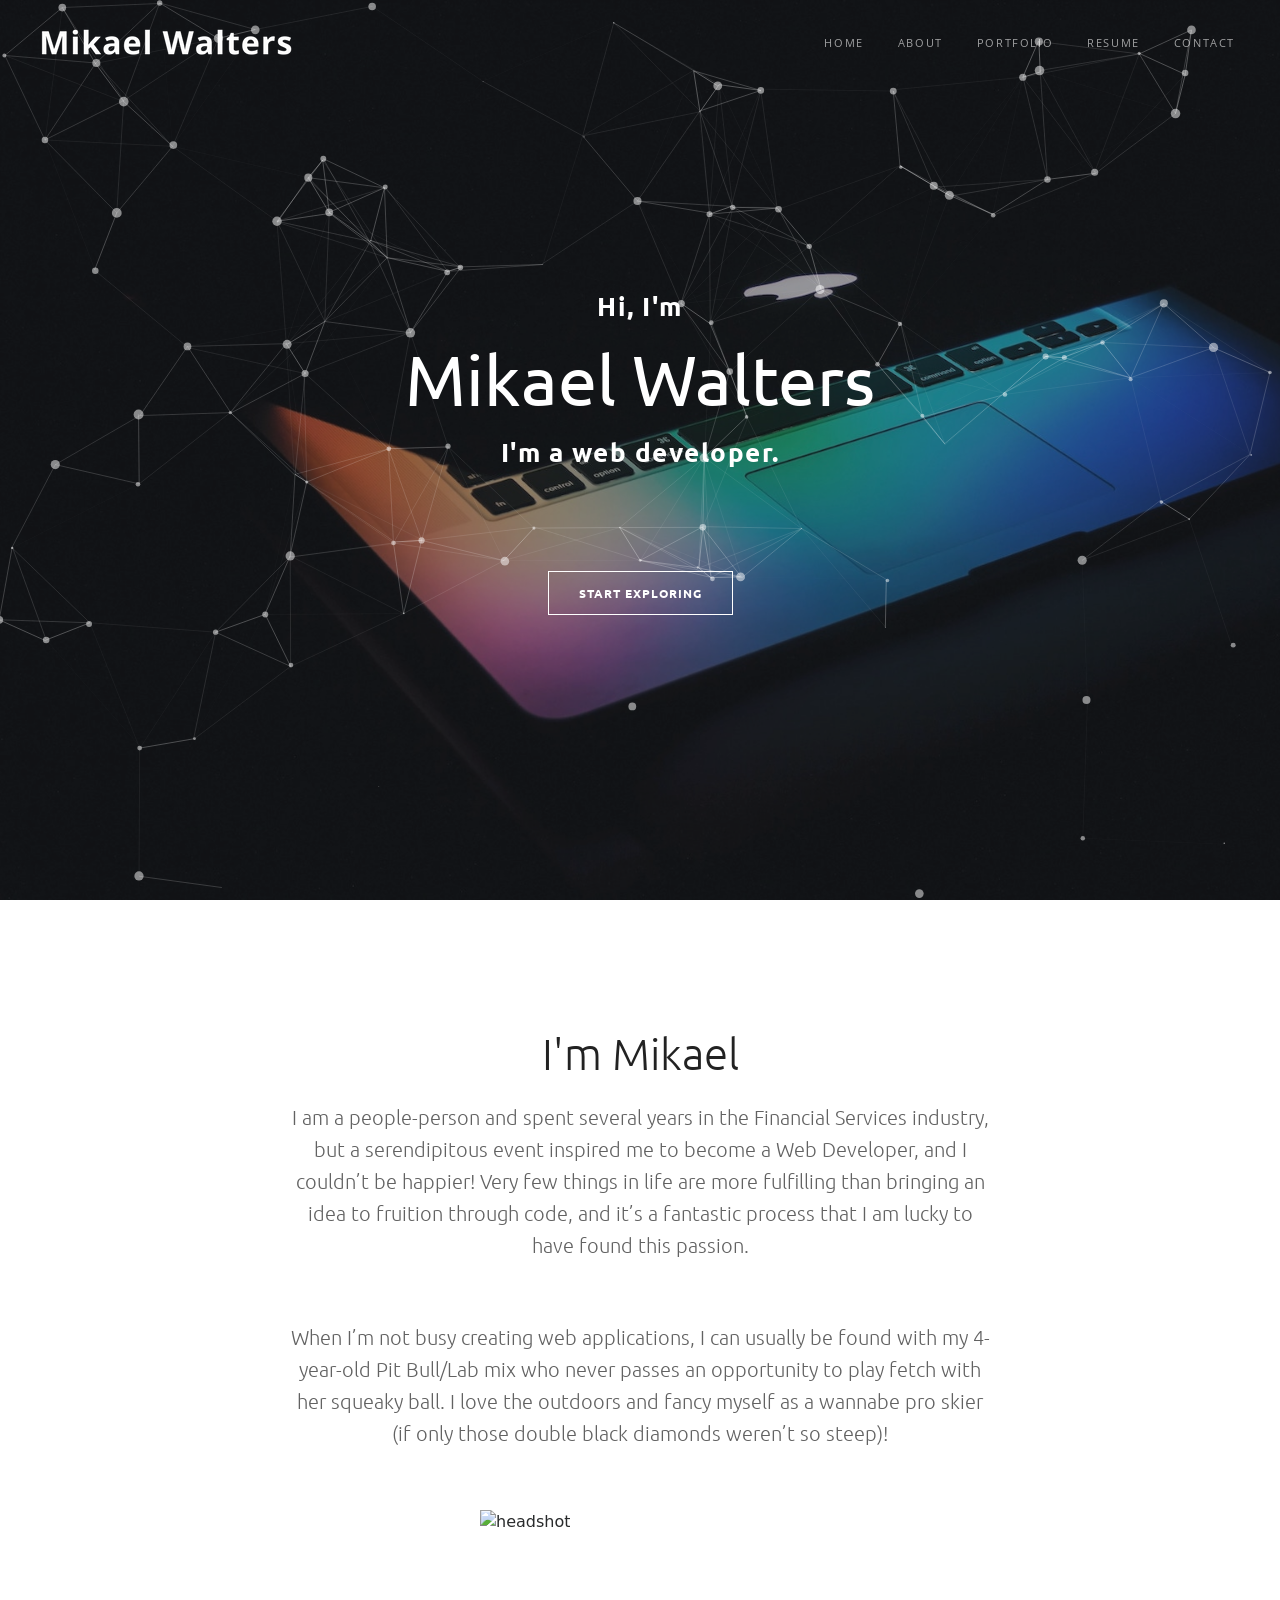
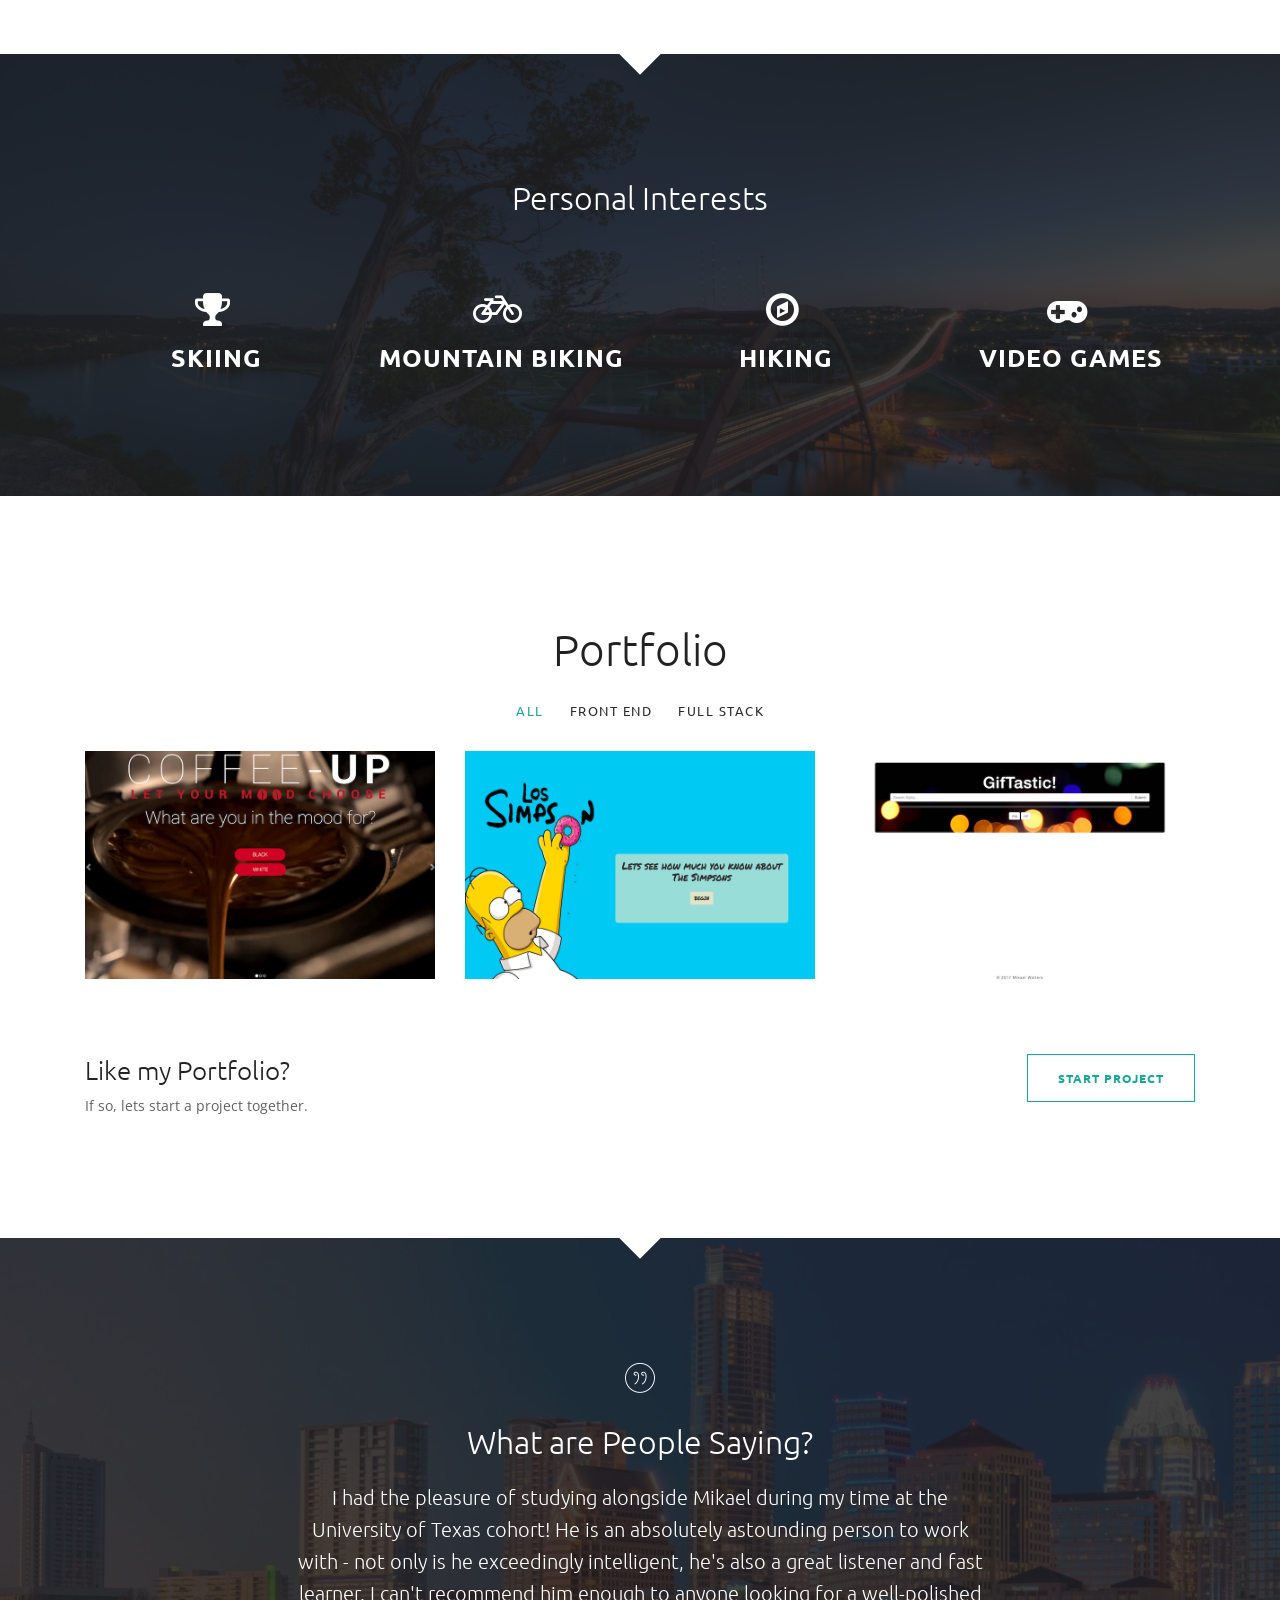
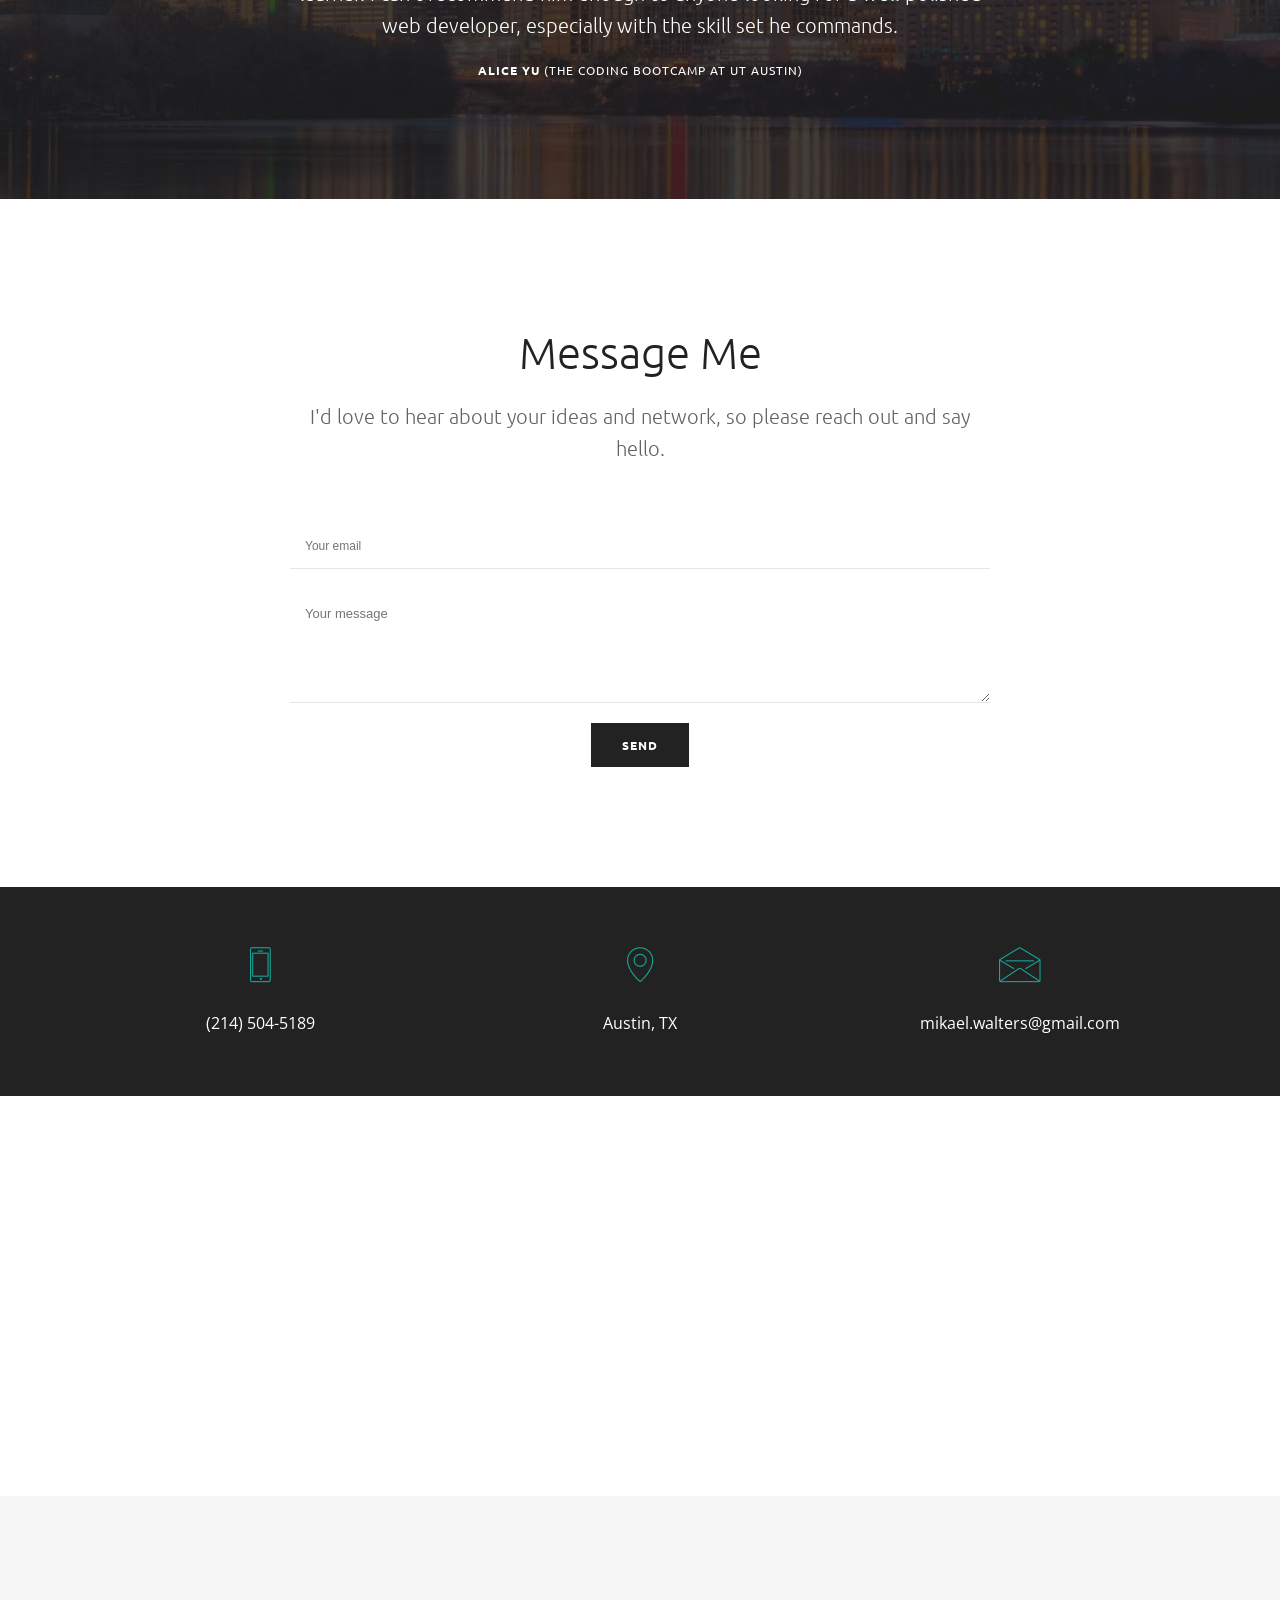
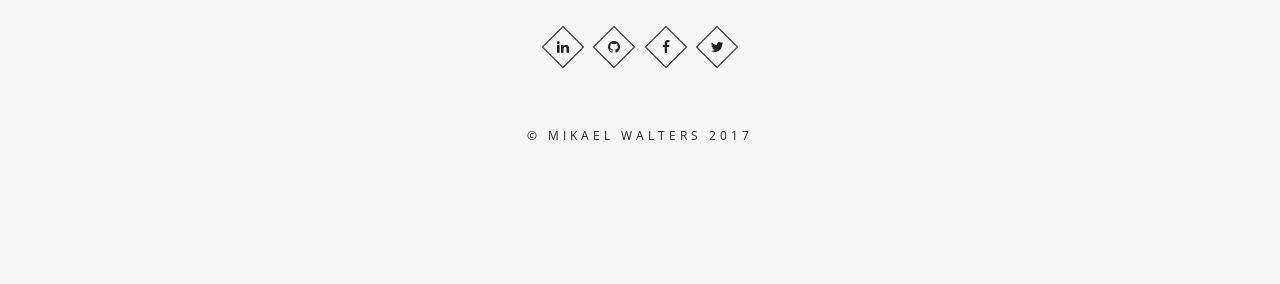
==== commit 1481625c: "cleaned file structure and made about me section responsive." ====
--- a/HTML/index.html
+++ b/HTML/index.html
@@ -1,6 +1,7 @@
 ﻿<!DOCTYPE html>
 
 <html lang="en-us">
+
 <head>
     <meta charset="utf-8" />
     <title>Mikael Walters</title>
@@ -9,14 +10,15 @@
 
     <!-- Favicone Icon -->
     <link rel="shortcut icon" type="image/x-icon" href="img/favicon.ico" />
-    <link rel="icon" type="image/png" href="img/favicon.png" />
-    <link rel="apple-touch-icon" href="img/favicon.png" />
+    <link rel="icon" type="image/x-icon" href="img/favicon.ico" />
+    <!-- <link rel="apple-touch-icon" href="img/favicon.png" /> -->
 
     <!-- Css -->
     <link href="css/style.css" rel="stylesheet" type="text/css" />
     <link href="css/bootstrap.css" rel="stylesheet" type="text/css" />
     <link href="css/plugins/animate.css" rel="stylesheet" type="text/css" />
 </head>
+
 <body class="wow-animate">
 
     <!-- Site preloader -->
@@ -100,57 +102,67 @@
         </section>
         <!-- End Intro -->
 
-       
+
 
 
         <!-- About Section -->
         <section id="about" class="section-padding">
             <div class="about container text-center">
                 <h1>I'm Mikael</h1>
-                <p class="lead-lg max-width-700 mb-60">I am a huge people-person and spent several years in the Financial Services industry, but a serendipitous event inspired me to become a Web Developer, and I couldn’t be happier! Very few things in life are more fulfilling than bringing an idea to fruition through code, and it’s a fantastic process that I am lucky to have found this passion.</p>
-                    
-                <p class="lead-lg max-width-700 mb-60">When I’m not busy creating web applications, I can usually be found with my 4-year-old Pit Bull/Lab mix who never passes an opportunity to play fetch with her squeaky ball. I love the outdoors and fancy myself as a wannabe pro skier (if only those double black diamonds weren’t so steep)!</p>
+                <p class="lead-lg max-width-700 mb-60">I am a people-person and spent several years in the Financial Services industry, but a serendipitous event
+                    inspired me to become a Web Developer, and I couldn’t be happier! Very few things in life are more fulfilling
+                    than bringing an idea to fruition through code, and it’s a fantastic process that I am lucky to have
+                    found this passion.</p>
+
+                <p class="lead-lg max-width-700 mb-60">When I’m not busy creating web applications, I can usually be found with my 4-year-old Pit Bull/Lab mix who
+                    never passes an opportunity to play fetch with her squeaky ball. I love the outdoors and fancy myself
+                    as a wannabe pro skier (if only those double black diamonds weren’t so steep)!</p>
             </div>
             <div class="container">
                 <!-- <div class="rows"> -->
 
 
-                    <!--Team Carousel -->
-                    <div class="owl-carousel team-carousel nf-carousel-theme">
-
-                        <div class="item wow fadeInUp">
-                            <div class="team-item">
-                                <div class="team-item-img">
-                                    <img src="img/team/headshot02.jpg" alt="headshot" />
-                                    <div class="team-item-detail">
-                                        <div class="team-item-detail-inner light-color">
-                                            <ul class="social">
-                                                <li><a href="https://www.facebook.com/mikael.walters" target="_blank"><i class="fa fa-facebook"></i></a></li>
-                                                <li><a href="https://twitter.com/mikaelwalters" target="_blank"><i class="fa fa-twitter"></i></a></li>
-                                                <li><a href="https://github.com/mwalt09" target="_blank"><i class="fa fa-github"></i></a></li>
-                                                <li><a href="https://www.linkedin.com/in/mikaelwalters/" target="_blank"><i class="fa fa-linkedin"></i></a></li>
-                                            </ul>
+                <!--Team Carousel -->
+                <div class="row">
+                    <div class="col-lg-4 offset-lg-4 col-md-6 offset-md-3 col-sm-8 offset-sm-2">
+                        <div>
+
+                            <div class="item wow fadeInUp">
+                                <div class="team-item">
+                                    <div class="team-item-img">
+                                        <img src="img/team/headshot02.jpg" alt="headshot" />
+                                        <div class="team-item-detail">
+                                            <div class="team-item-detail-inner light-color">
+                                                <ul class="social">
+                                                    <li><a href="https://www.facebook.com/mikael.walters" target="_blank"><i class="fa fa-facebook"></i></a></li>
+                                                    <li><a href="https://twitter.com/mikaelwalters" target="_blank"><i class="fa fa-twitter"></i></a></li>
+                                                    <li><a href="https://github.com/mwalt09" target="_blank"><i class="fa fa-github"></i></a></li>
+                                                    <li><a href="https://www.linkedin.com/in/mikaelwalters/" target="_blank"><i class="fa fa-linkedin"></i></a></li>
+                                                </ul>
+                                            </div>
                                         </div>
                                     </div>
-                                </div>
-                    
-                            </div>
-                        </div>
-
-
-                    </div>
-                    <!--End Team Carousel -->
+
+                                </div>
+                            </div>
+
+
+                        </div>
+                    </div>
+                </div>
+                <!--End Team Carousel -->
 
                 <!-- </div> -->
             </div>
-            
+
         </section>
         <!-- End Team Section -->
 
         <!-- <hr /> -->
 
         <!-- Counter Section -->
-        <section id="counter" class="section-padding bg-image dark-bg pos-section overlay-dark" data-stellar-background-ratio="0.4" data-background-img="img/full/pennybackerBridge.jpg">
+        <section id="counter" class="section-padding bg-image dark-bg pos-section overlay-dark" data-stellar-background-ratio="0.4"
+            data-background-img="img/full/pennybackerBridge.jpg">
             <!-- page triangle shape -->
             <div class="page-triangle white-bg"></div>
             <!-- End page triangle shape -->
@@ -272,7 +284,7 @@
                     </div>
                     <!-- End Portfolio Item -->
 
-                    
+
 
                 </div>
 
@@ -295,7 +307,8 @@
         <!-- End Portfolio Section -->
 
         <!-- Testimonials Section -->
-        <section id="testimonials" class="section-padding bg-image dark-bg pos-section overlay-dark" data-stellar-background-ratio="0.4" data-background-img="img/full/austinTXBG.jpg">
+        <section id="testimonials" class="section-padding bg-image dark-bg pos-section overlay-dark" data-stellar-background-ratio="0.4"
+            data-background-img="img/full/austinTXBG.jpg">
             <!-- page triangle shape -->
             <div class="page-triangle white-bg"></div>
             <!-- End page triangle shape -->
@@ -305,7 +318,10 @@
                         <div class="testimonial text-center max-width-700">
                             <div class="page-icon-sm"><i class="icon-quote"></i></div>
                             <h2>What are People Saying?</h2>
-                            <p class="lead-lg">I had the pleasure of studying alongside Mikael during my time at the University of Texas cohort! He is an absolutely astounding person to work with - not only is he exceedingly intelligent, he's also a great listener and fast learner. I can't recommend him enough to anyone looking for a well-polished web developer, especially with the skill set he commands.</p>
+                            <p class="lead-lg">I had the pleasure of studying alongside Mikael during my time at the University of Texas cohort!
+                                He is an absolutely astounding person to work with - not only is he exceedingly intelligent,
+                                he's also a great listener and fast learner. I can't recommend him enough to anyone looking
+                                for a well-polished web developer, especially with the skill set he commands.</p>
                             <h6 class="quote-author alt-title">Alice Yu <span class="text-regular">(The Coding Bootcamp at UT Austin)</span></h6>
                         </div>
                     </div>
@@ -320,50 +336,27 @@
                 <h1>Message Me</h1>
                 <p class="lead-lg max-width-700 mb-60">I'd love to hear about your ideas and network, so please reach out and say hello.</p>
 
-                <!-- Contact form -->
+                <!-- Contact Form -->
                 <div class="row">
                     <div class="col-md-8 offset-md-2">
-                        <form id="contact" class="contact-form row" role="form">
-                            <div class="col-md-12 text-center">
-                                <h5 class="successContent">
-                                    <i class="fa fa-check left" style="color: #5cb45d;"></i>Your message has been sent successfully.
-                                </h5>
-                                <h5 class="errorContent" style="color: #e1534f;">
-                                    <i class="fa fa-exclamation-circle left"></i>There was a problem validating the form please check!
-                                </h5>
-                            </div>
-
-                            <div class="col-md-6">
-                                <div class="form-field-wrapper">
-                                    <input class="input-lg form-full input-fancy" id="form-name" type="text" name="form-name" placeholder="Your Name" required />
-                                </div>
-
-
-                            </div>
-                            <div class="col-md-6">
-                                <div class="form-field-wrapper">
-                                    <input class="input-lg form-full input-fancy" id="form-email" type="email" name="form-email" placeholder="Email" required />
-                                </div>
-                            </div>
+                        <form method="POST" action="http://formspree.io/mikael.walters@gmail.com">
                             <div class="col-md-12">
                                 <div class="form-field-wrapper">
-                                    <input class="input-lg form-full input-fancy" id="form-subject" type="text" name="form-subject" placeholder="Subject" />
+                                    <input class="input-lg form-full input-fancy" type="email" name="email" placeholder="Your email">
                                 </div>
                             </div>
                             <div class="col-md-12">
                                 <div class="form-field-wrapper">
-                                    <textarea class="home-contact-txt-msg input-lg form-full input-fancy" id="form-message" rows="7" name="form-message" placeholder="Your Message" required></textarea>
-                                </div>
-
+                                    <textarea class="home-contact-txt-msg input-lg form-full input-fancy" name="message" placeholder="Your message"></textarea>
+                                </div>
                             </div>
                             <div class="col-md-12">
-                                <button class="btn-contact-submit btn btn-lg btn-black" type="submit" id="form-submit" name="submit">Send Message</button>
-                            </div>
-
+                                <button class="btn-contact-submit btn btn-lg btn-black" type="submit">Send</button>
+                            </div>
                         </form>
                     </div>
                 </div>
-                <!-- End Contact form -->
+                <!-- End Contact Form -->
 
             </div>
         </section>
@@ -454,9 +447,7 @@
     <script src="js/plugins/jquery.backstretch.js" type="text/javascript"></script>
     <script src="js/plugins/jquery.singlePageNav.min.js" type="text/javascript"></script>
     <script src="js/plugins/jquery.validate.min.js" type="text/javascript"></script>
-    <script src="js/send-subscribe.js" type="text/javascript"></script>
-    <script src="js/contact-form.js" type="text/javascript"></script>
-    <script src="http://maps.google.com/maps/api/js?sensor=false&amp;language=en" type="text/javascript"></script>
+    <script src="http://maps.google.com/maps/api/js?key=AIzaSyDQERfHTu8U3gB5HsQ7Im9Htklb3aH1cjA&amp;language=en" type="text/javascript"></script>
     <script src="js/map.js" type="text/javascript"></script>
     <script src="js/theme.js" type="text/javascript"></script>
     <!-- Particles JS Script -->
@@ -466,4 +457,5 @@
 
 
 </body>
-</html>
+
+</html>
--- a/HTML/css/style.css
+++ b/HTML/css/style.css
@@ -79,12 +79,12 @@
     padding: 0;
 }
 
-.about.container.text-center {
+/* .about.container.text-center {
     width: 45%;
     margin-left: 5%;
     margin-right: 10%;
     float: right;
-}
+} */
 
 #page-wraper {
     position: relative;
@@ -758,7 +758,6 @@
         -webkit-transition: all 0.2s cubic-bezier(0, 0, 0.58, 1) 0s;
         -o-transition: all 0.2s cubic-bezier(0, 0, 0.58, 1) 0s;
         display: inline-block;
-        text-transform: uppercase;
         line-height: 1;
         vertical-align: middle;
     }
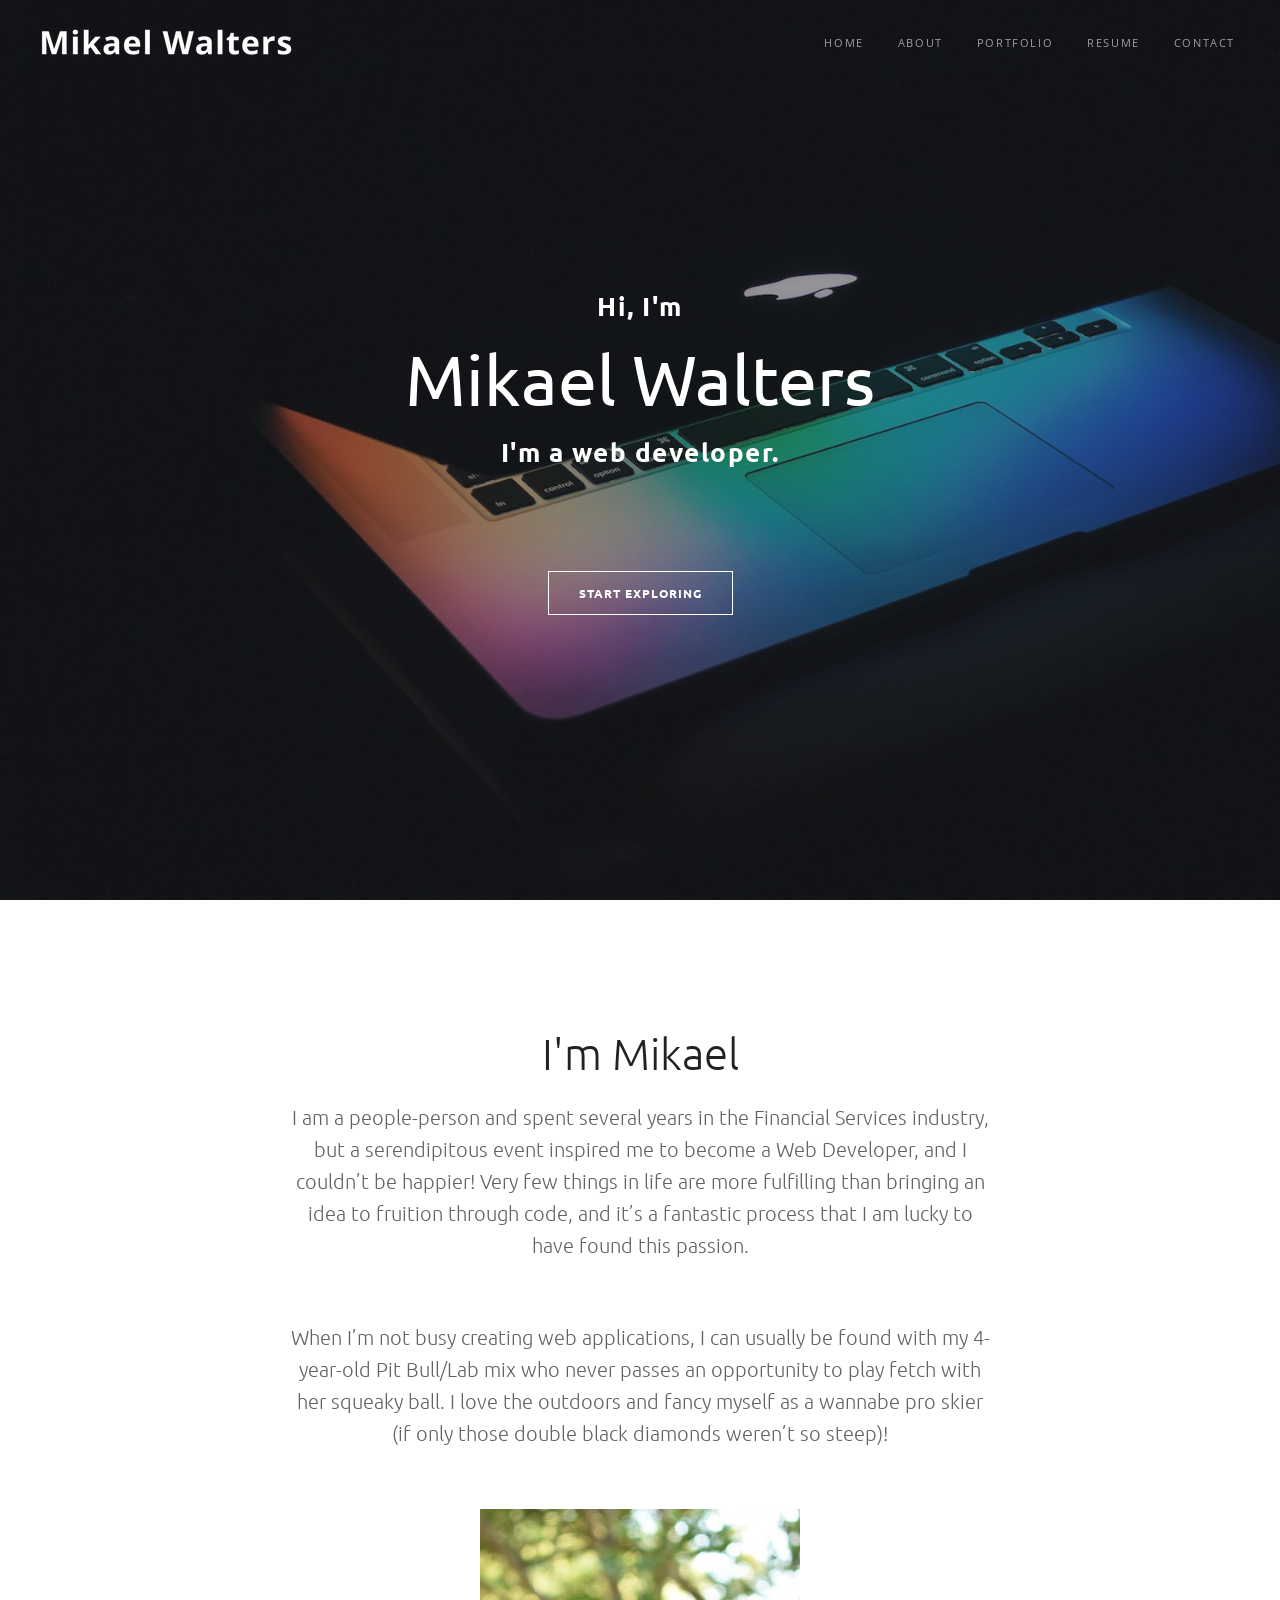
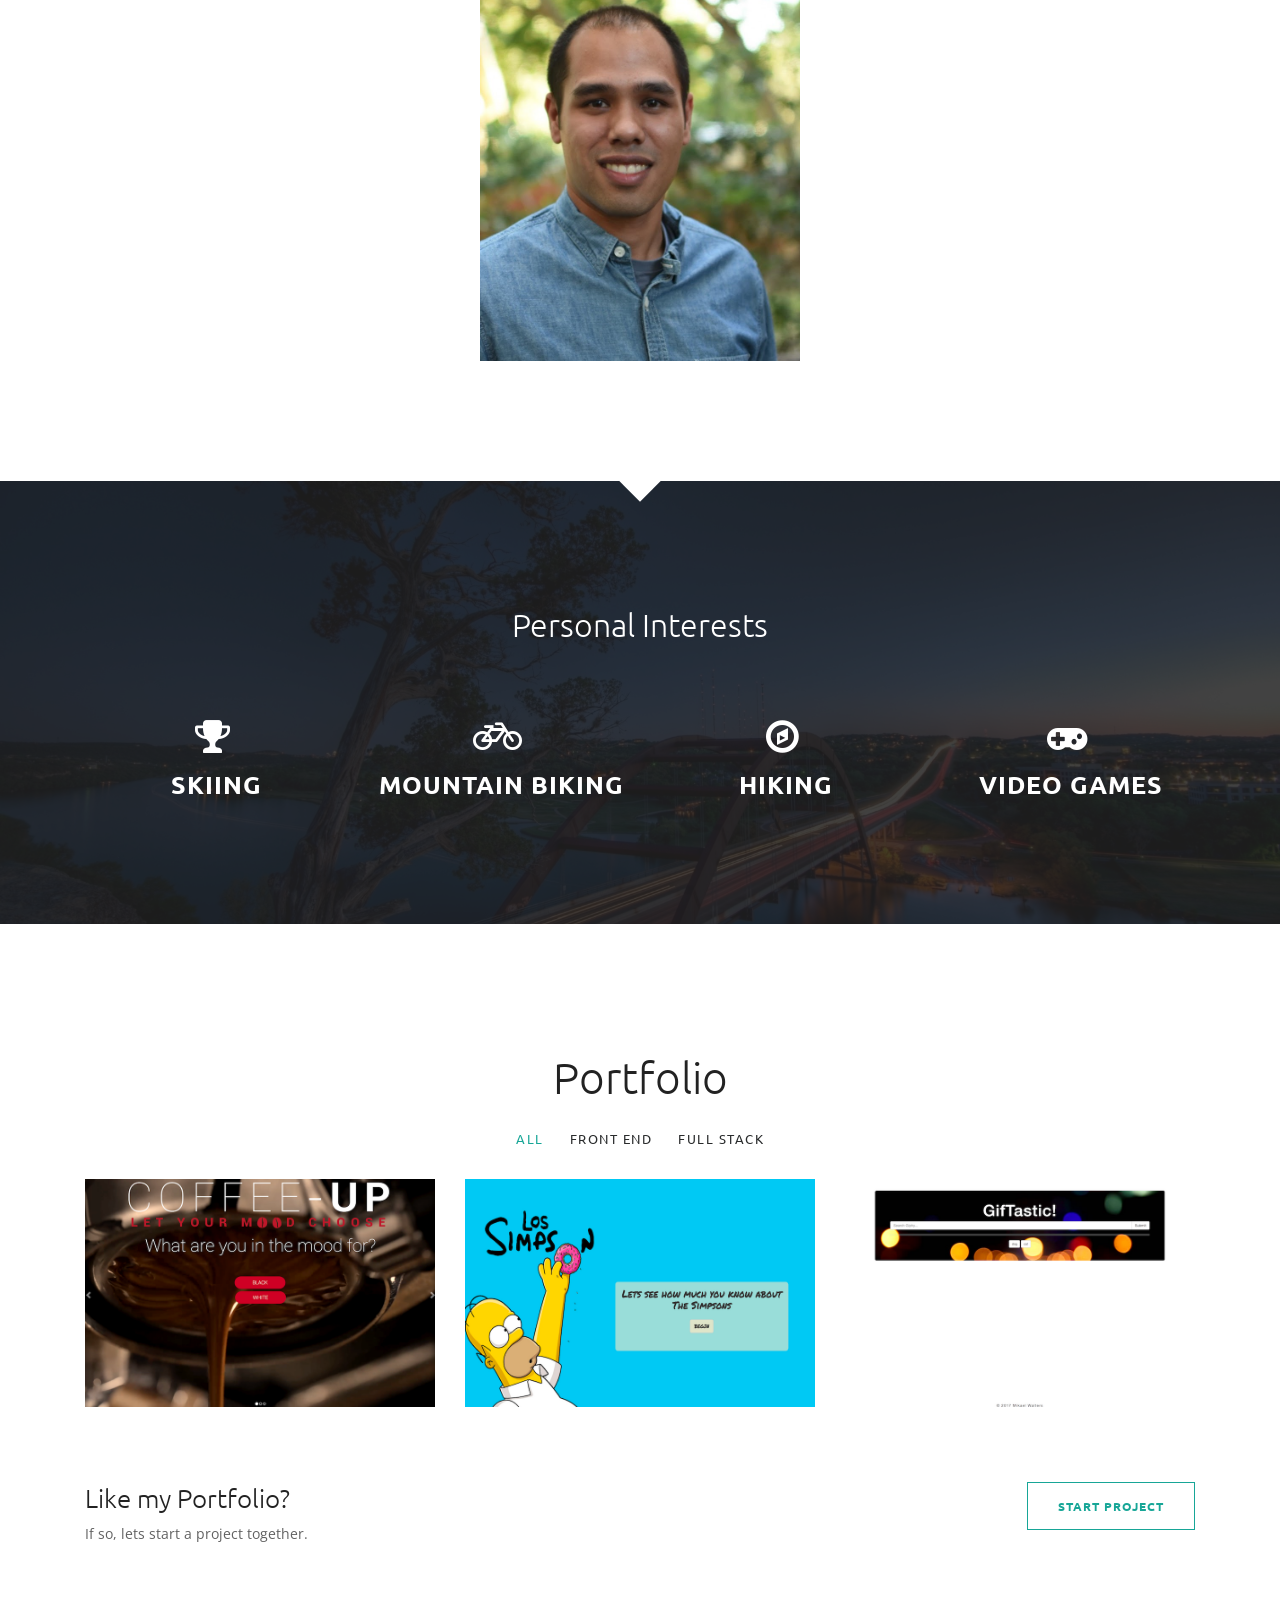
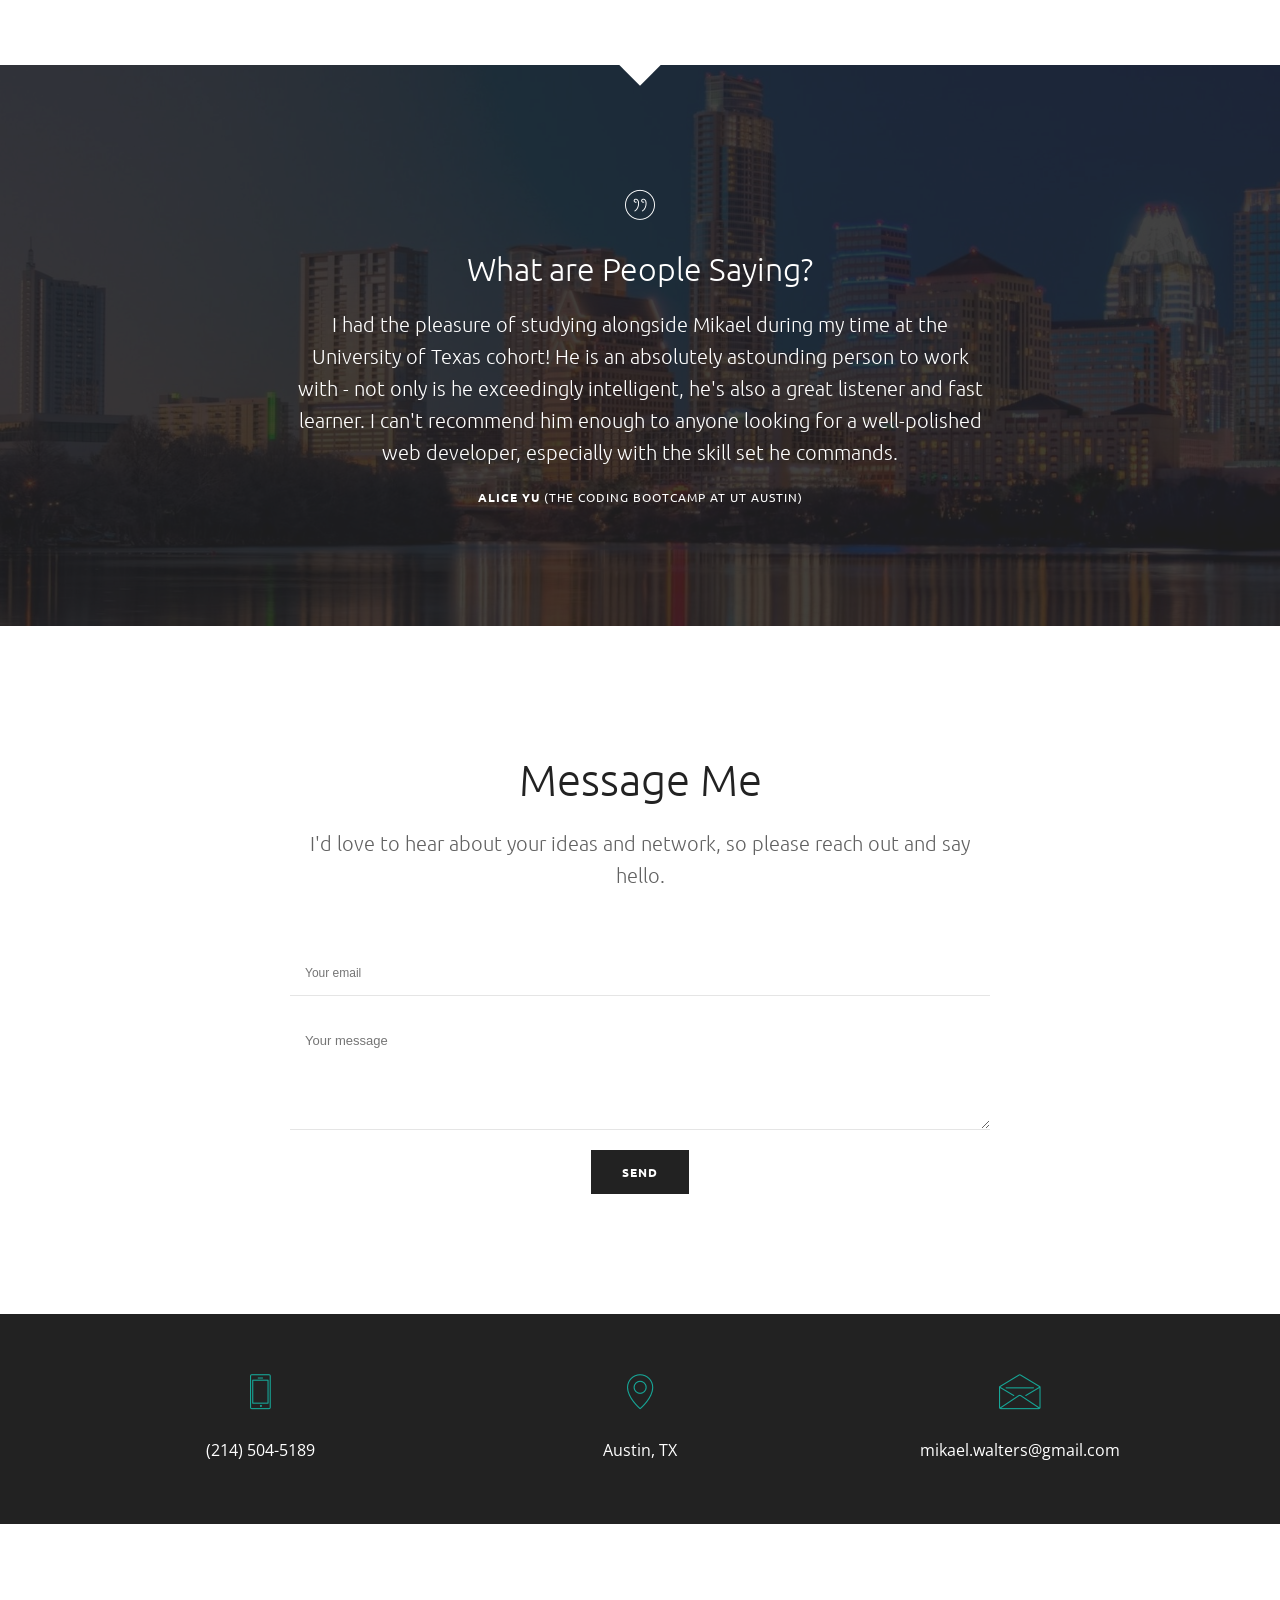
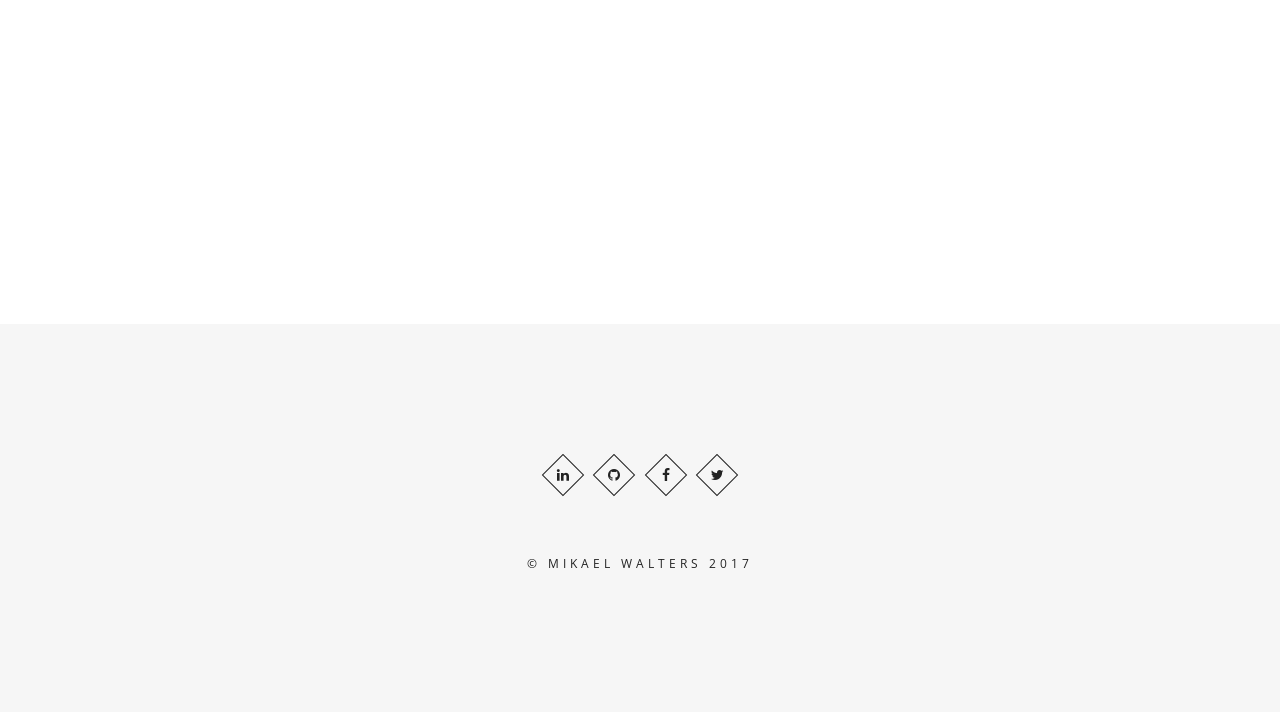
==== commit b9ad21d7: "changed .jpg to .JPG to fix deployment" ====
--- a/HTML/index.html
+++ b/HTML/index.html
@@ -130,7 +130,7 @@
                             <div class="item wow fadeInUp">
                                 <div class="team-item">
                                     <div class="team-item-img">
-                                        <img src="img/team/headshot02.jpg" alt="headshot" />
+                                        <img src="img/team/headshot02.JPG" alt="headshot" />
                                         <div class="team-item-detail">
                                             <div class="team-item-detail-inner light-color">
                                                 <ul class="social">
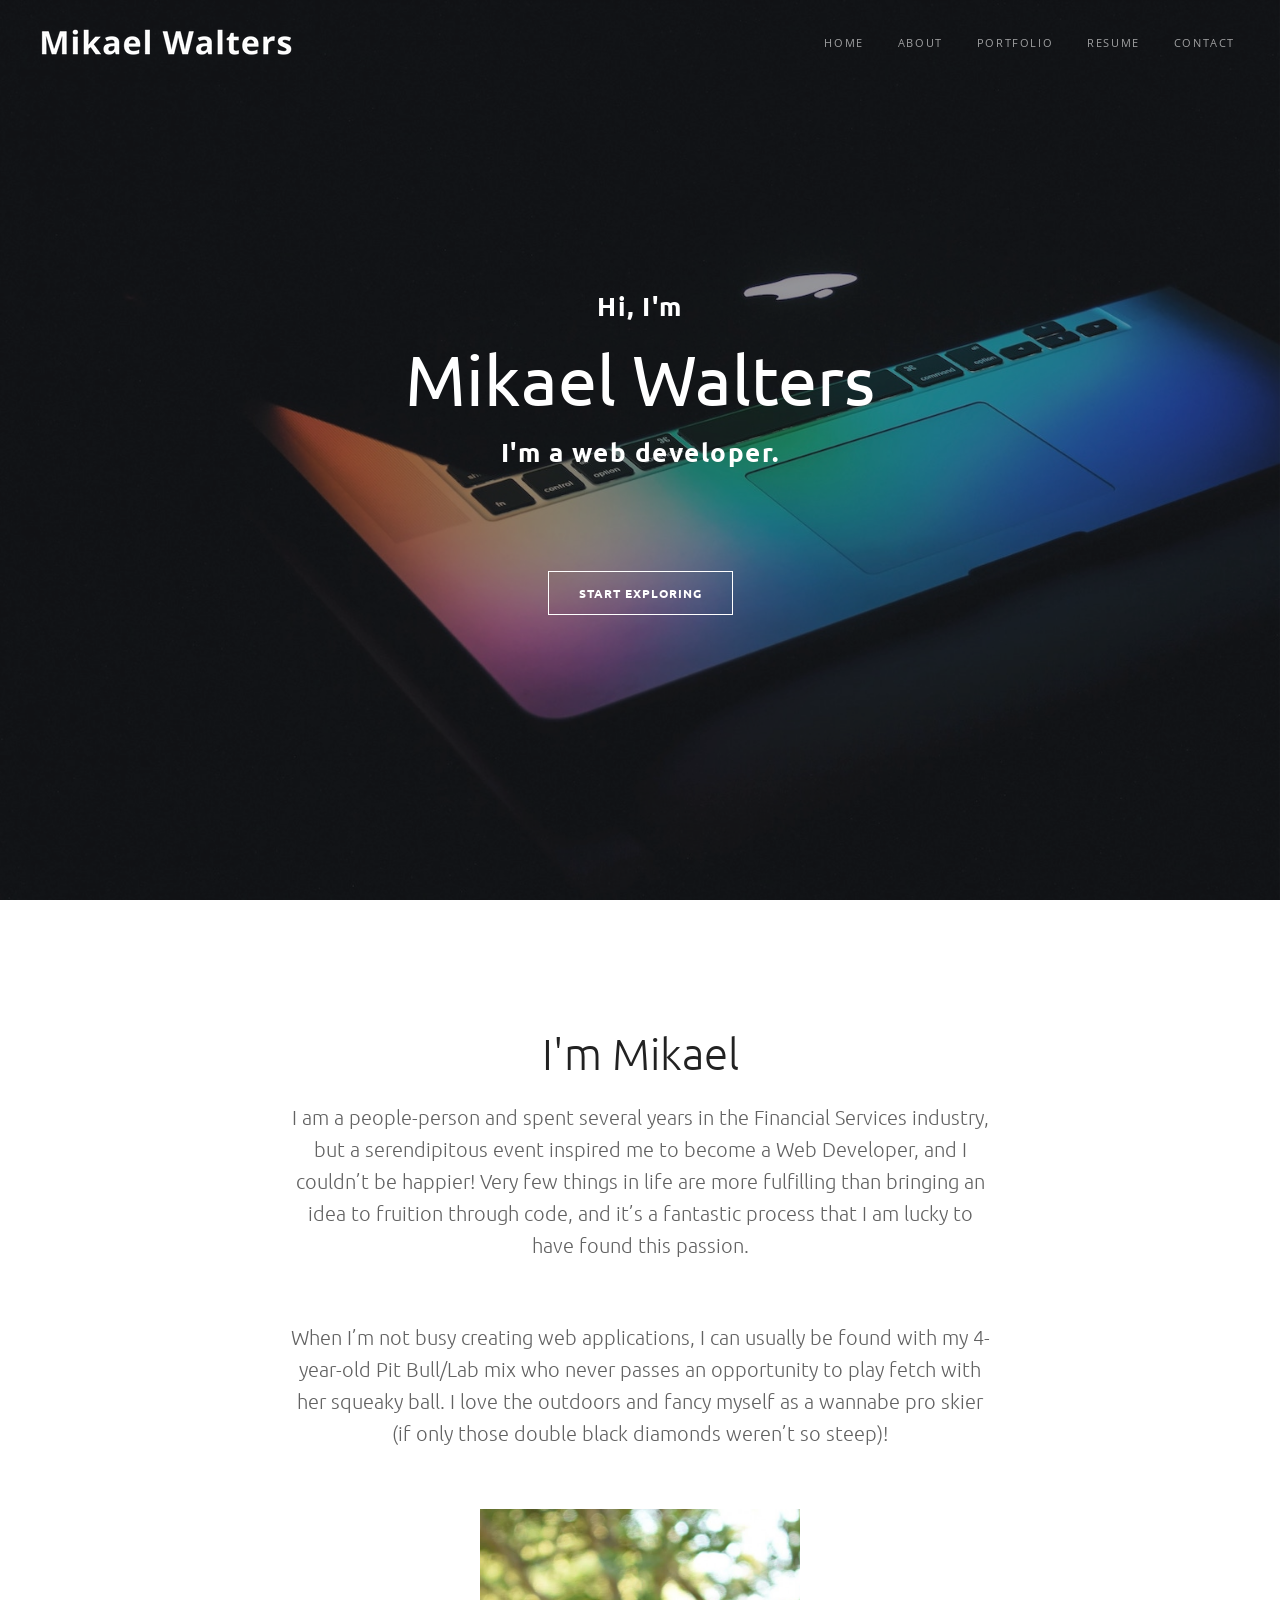
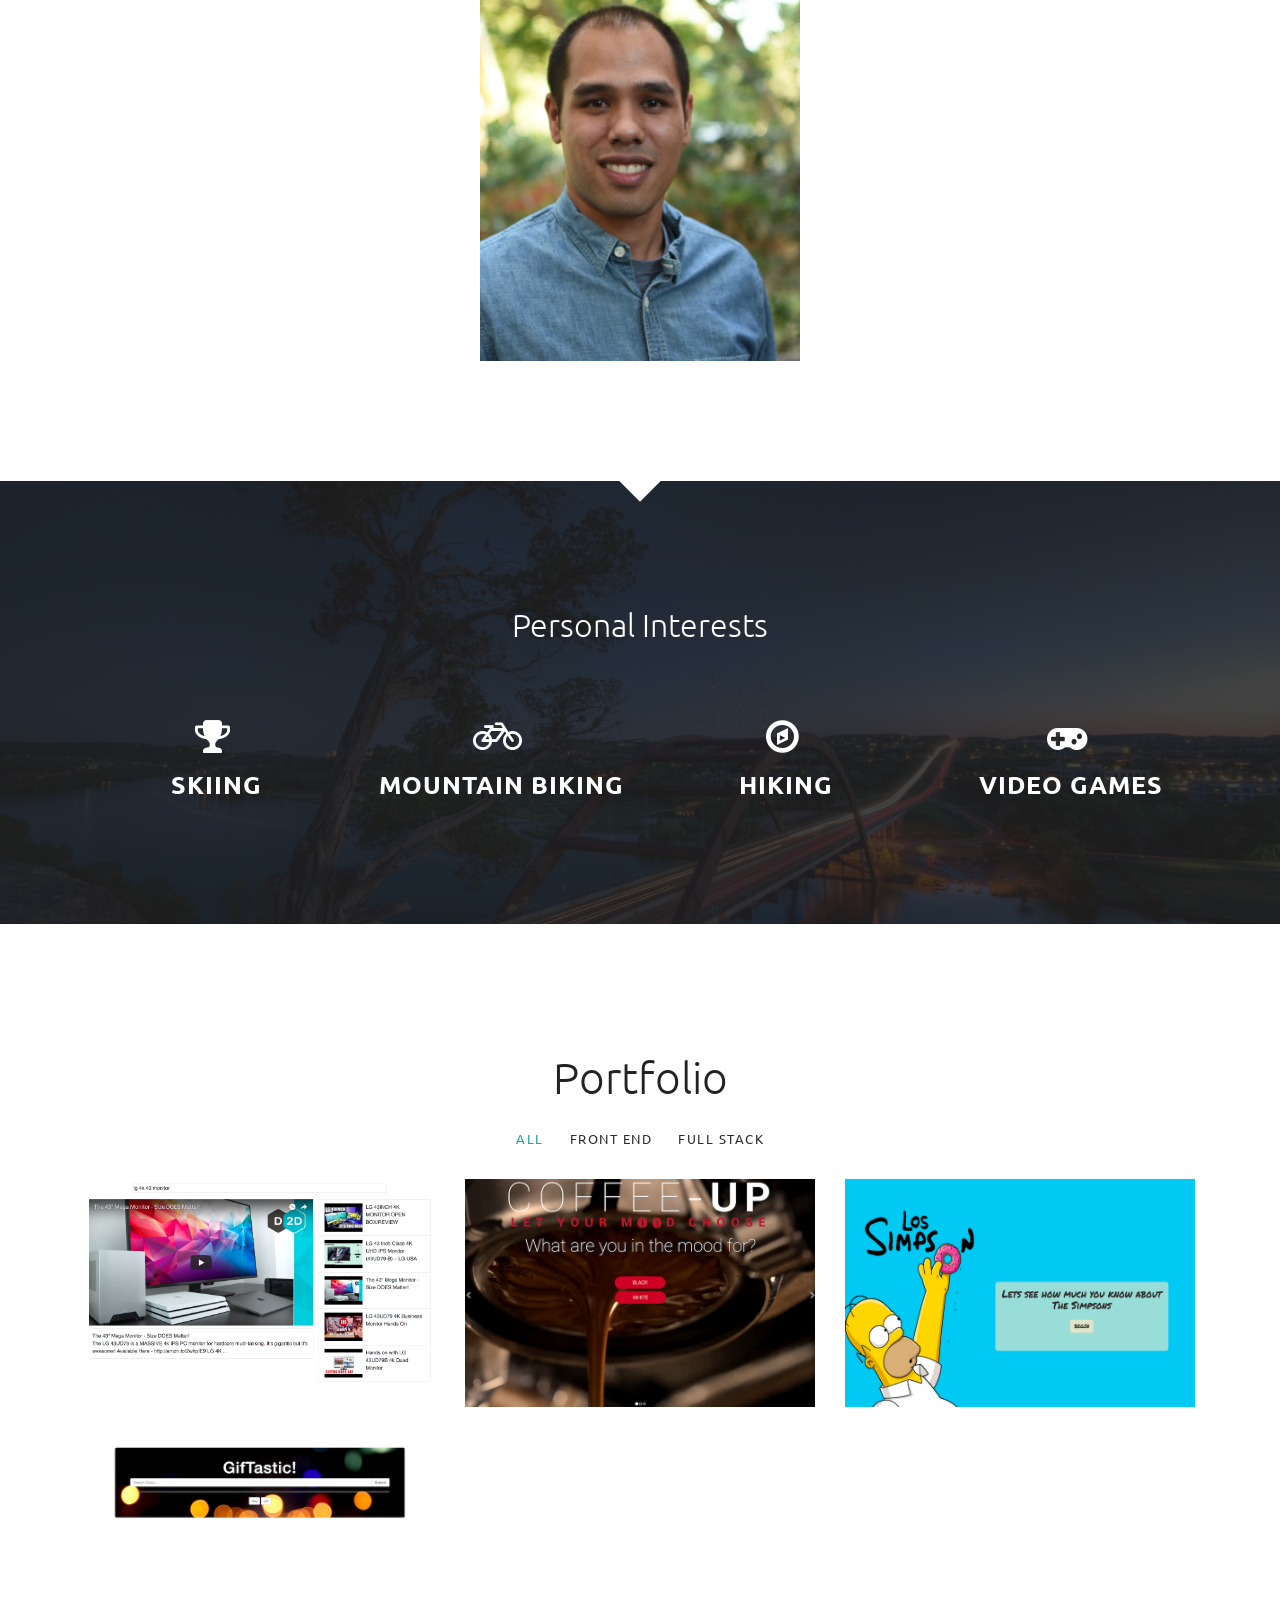
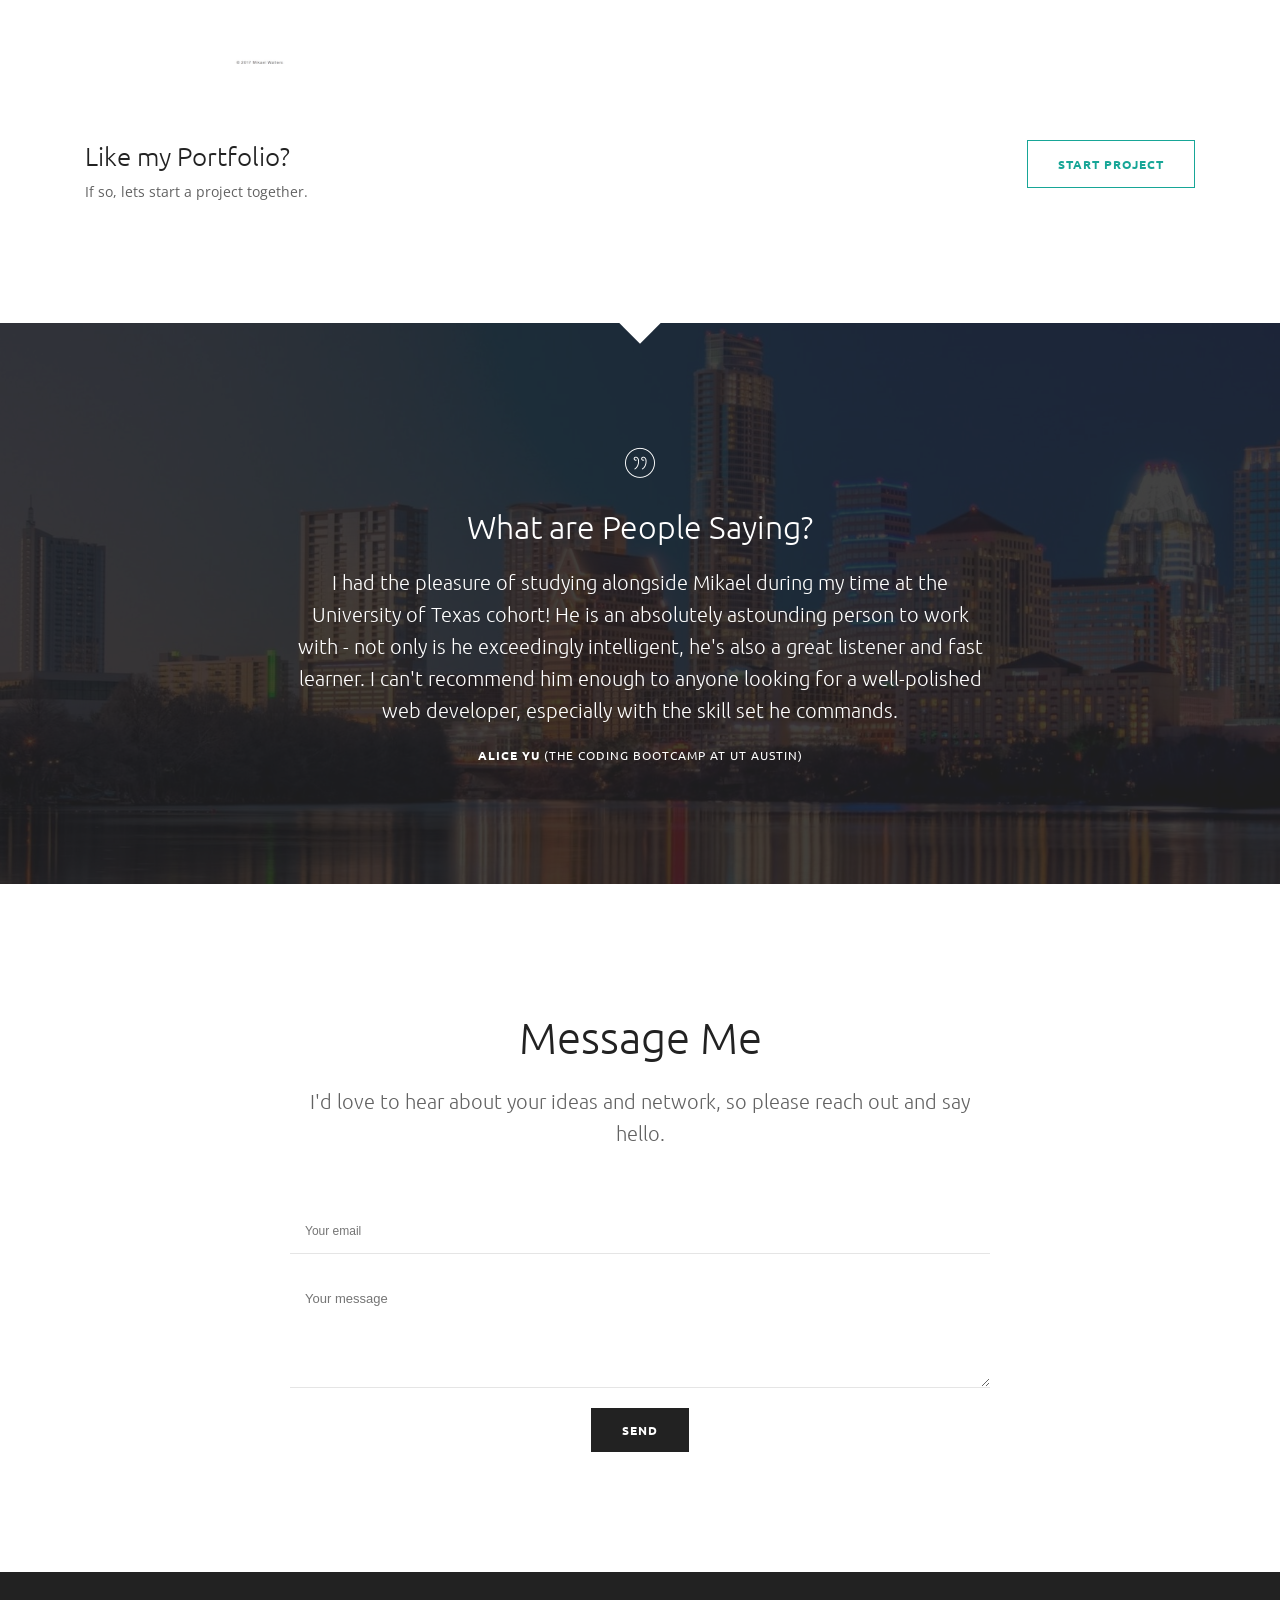
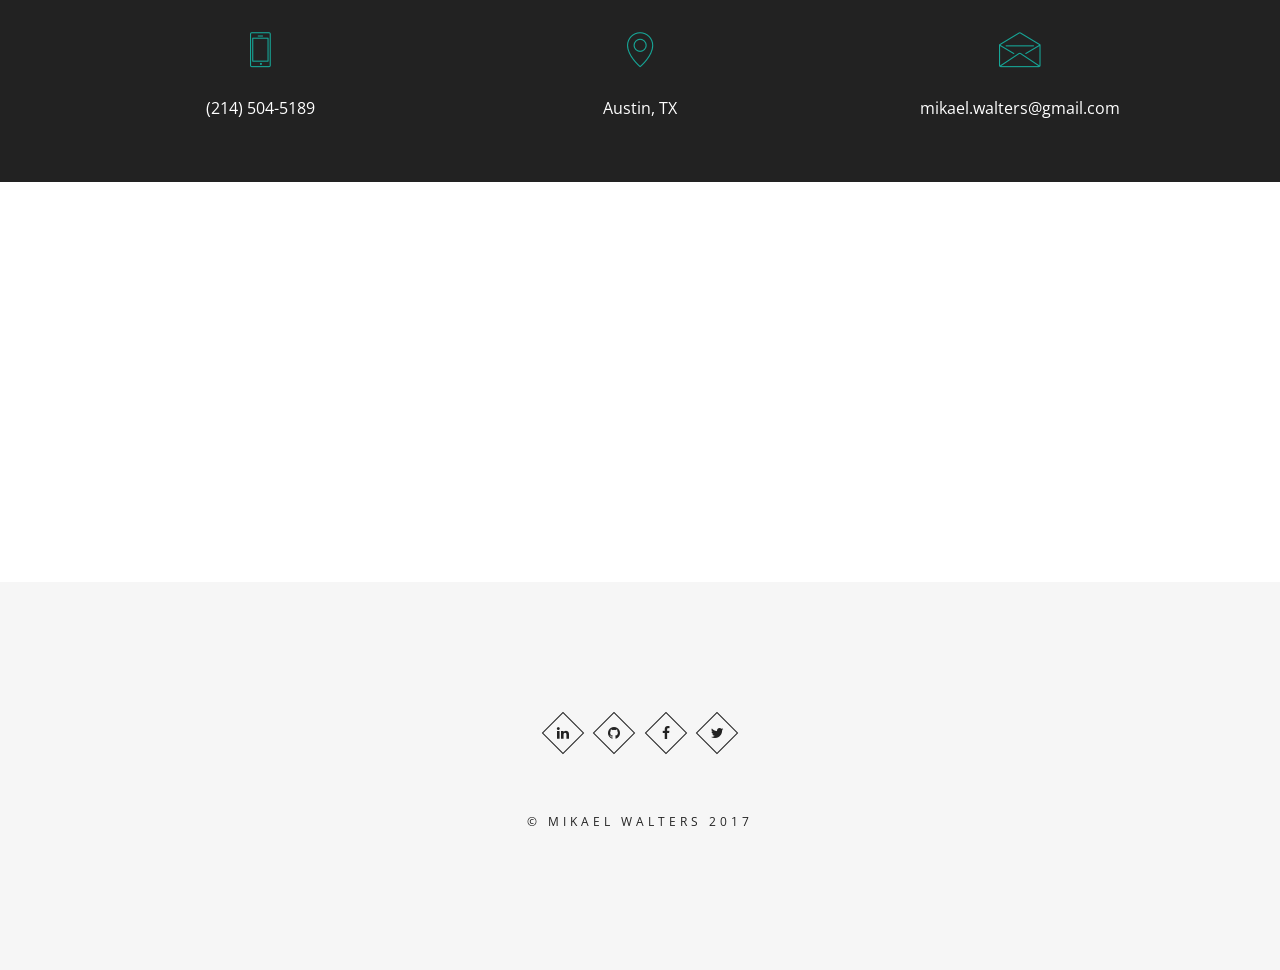
==== commit 652e1834: "added portfolio item and updated resume." ====
--- a/HTML/index.html
+++ b/HTML/index.html
@@ -223,6 +223,25 @@
                 </ul>
 
                 <div class="rows portfolio-grid gallery-popup">
+                    <!-- Portfolio Item -->
+                    <div class="portfolio-item front">
+                        <div class="portfolio-box">
+                            <a href="https://youtube-clone-react.herokuapp.com/" target="_blank" title="React App">
+                                <div class="portfolio-image-wrap">
+                                    <img src="img/portfolio/thumb/youtubeClone.png" alt="React App Image" />
+                                </div>
+                                <div class="portfolio-caption-mask">
+                                    <div class="portfolio-caption-text">
+                                        <div class="portfolio-caption-tb-cell">
+                                            <h5 class="alt-title">YouTube Clone React</h5>
+                                            <p>Click to view project</p>
+                                        </div>
+                                    </div>
+                                </div>
+                            </a>
+                        </div>
+                    </div>
+                    <!-- End Portfolio Item -->
 
                     <!-- Portfolio Item -->
                     <div class="portfolio-item front">
